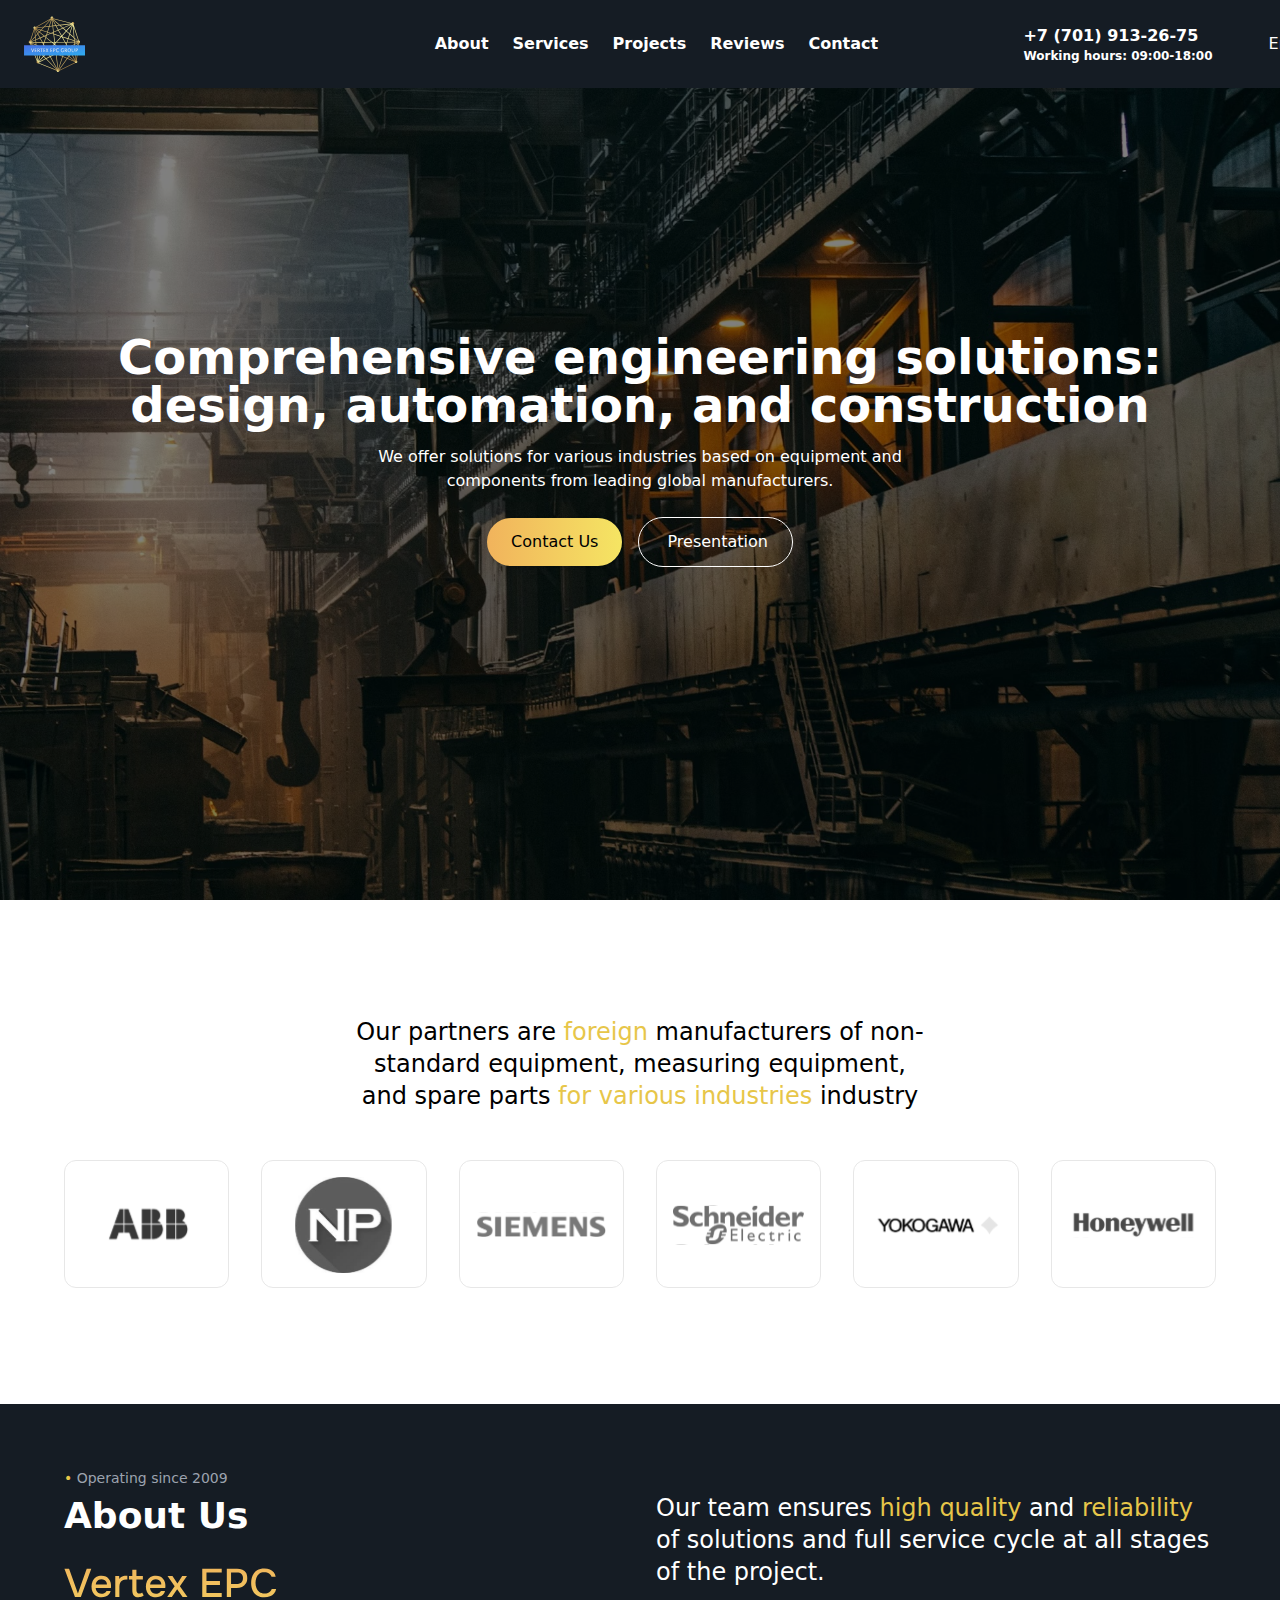
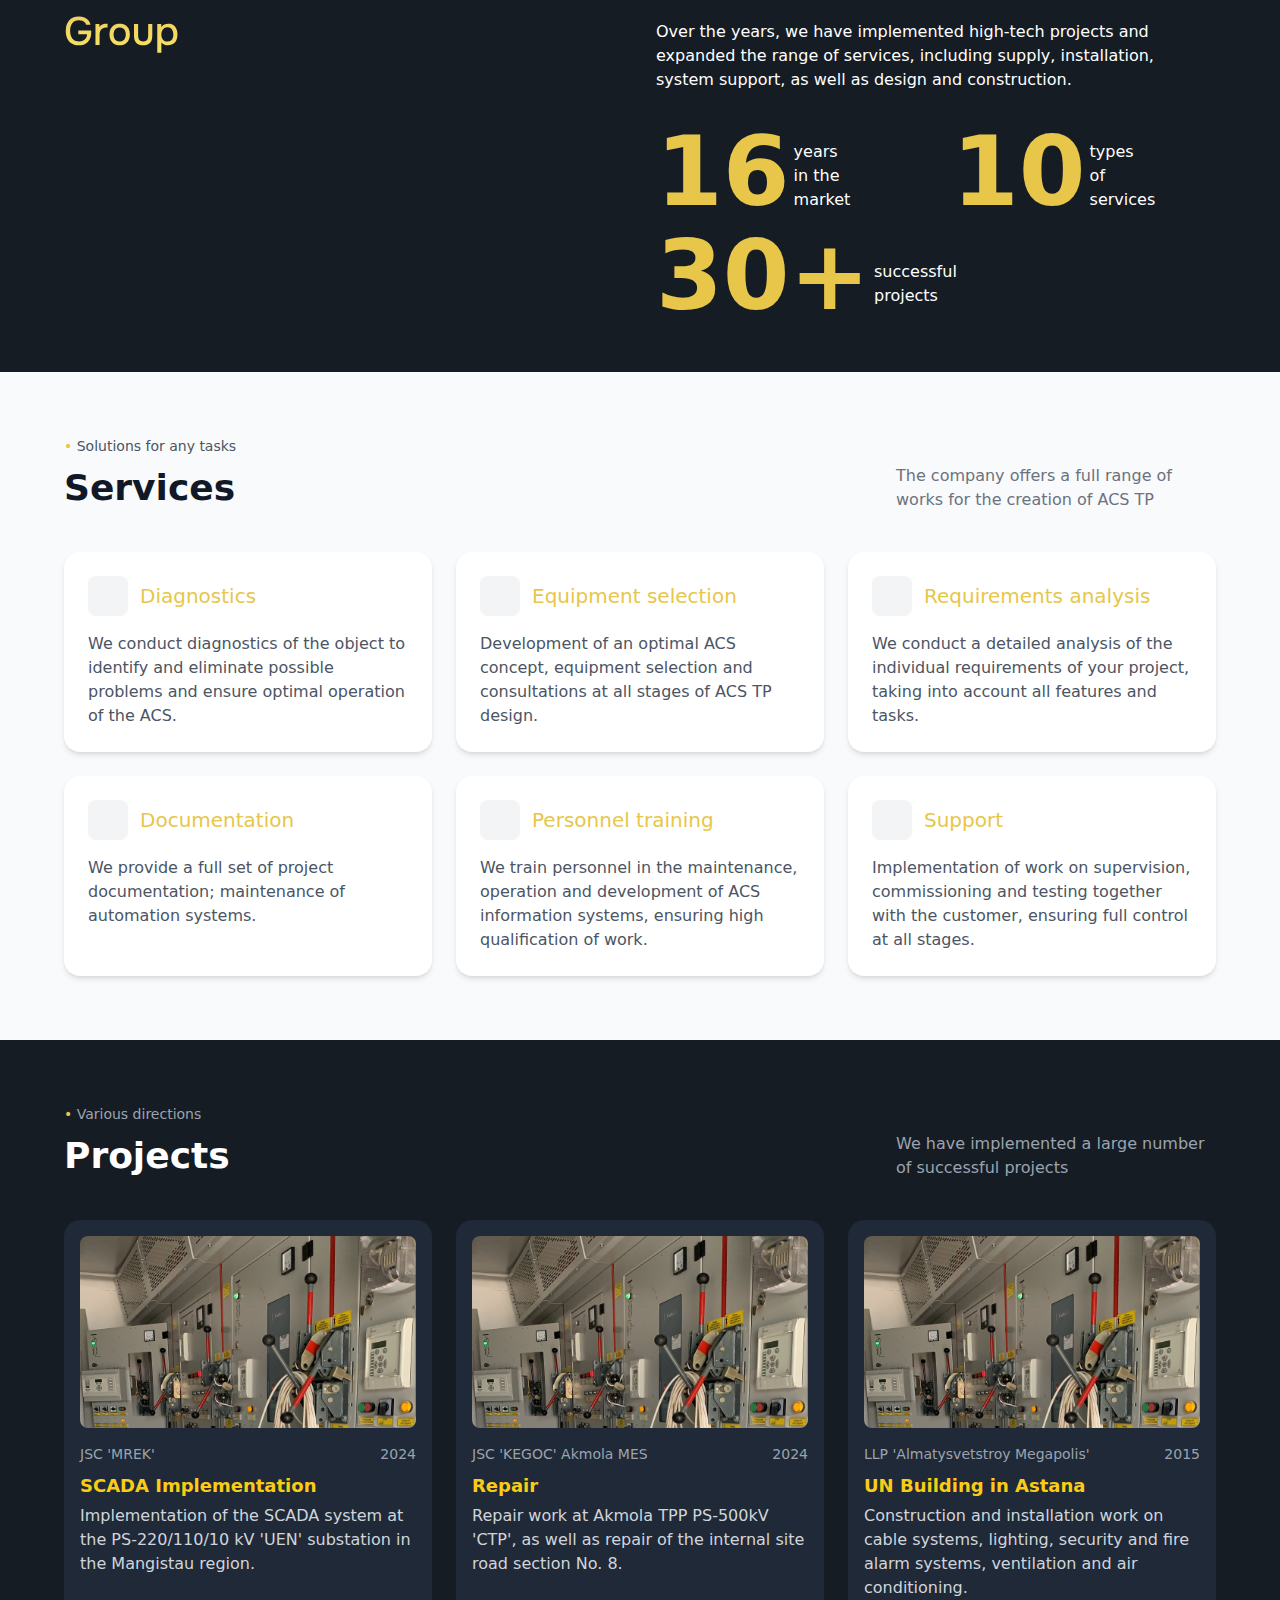
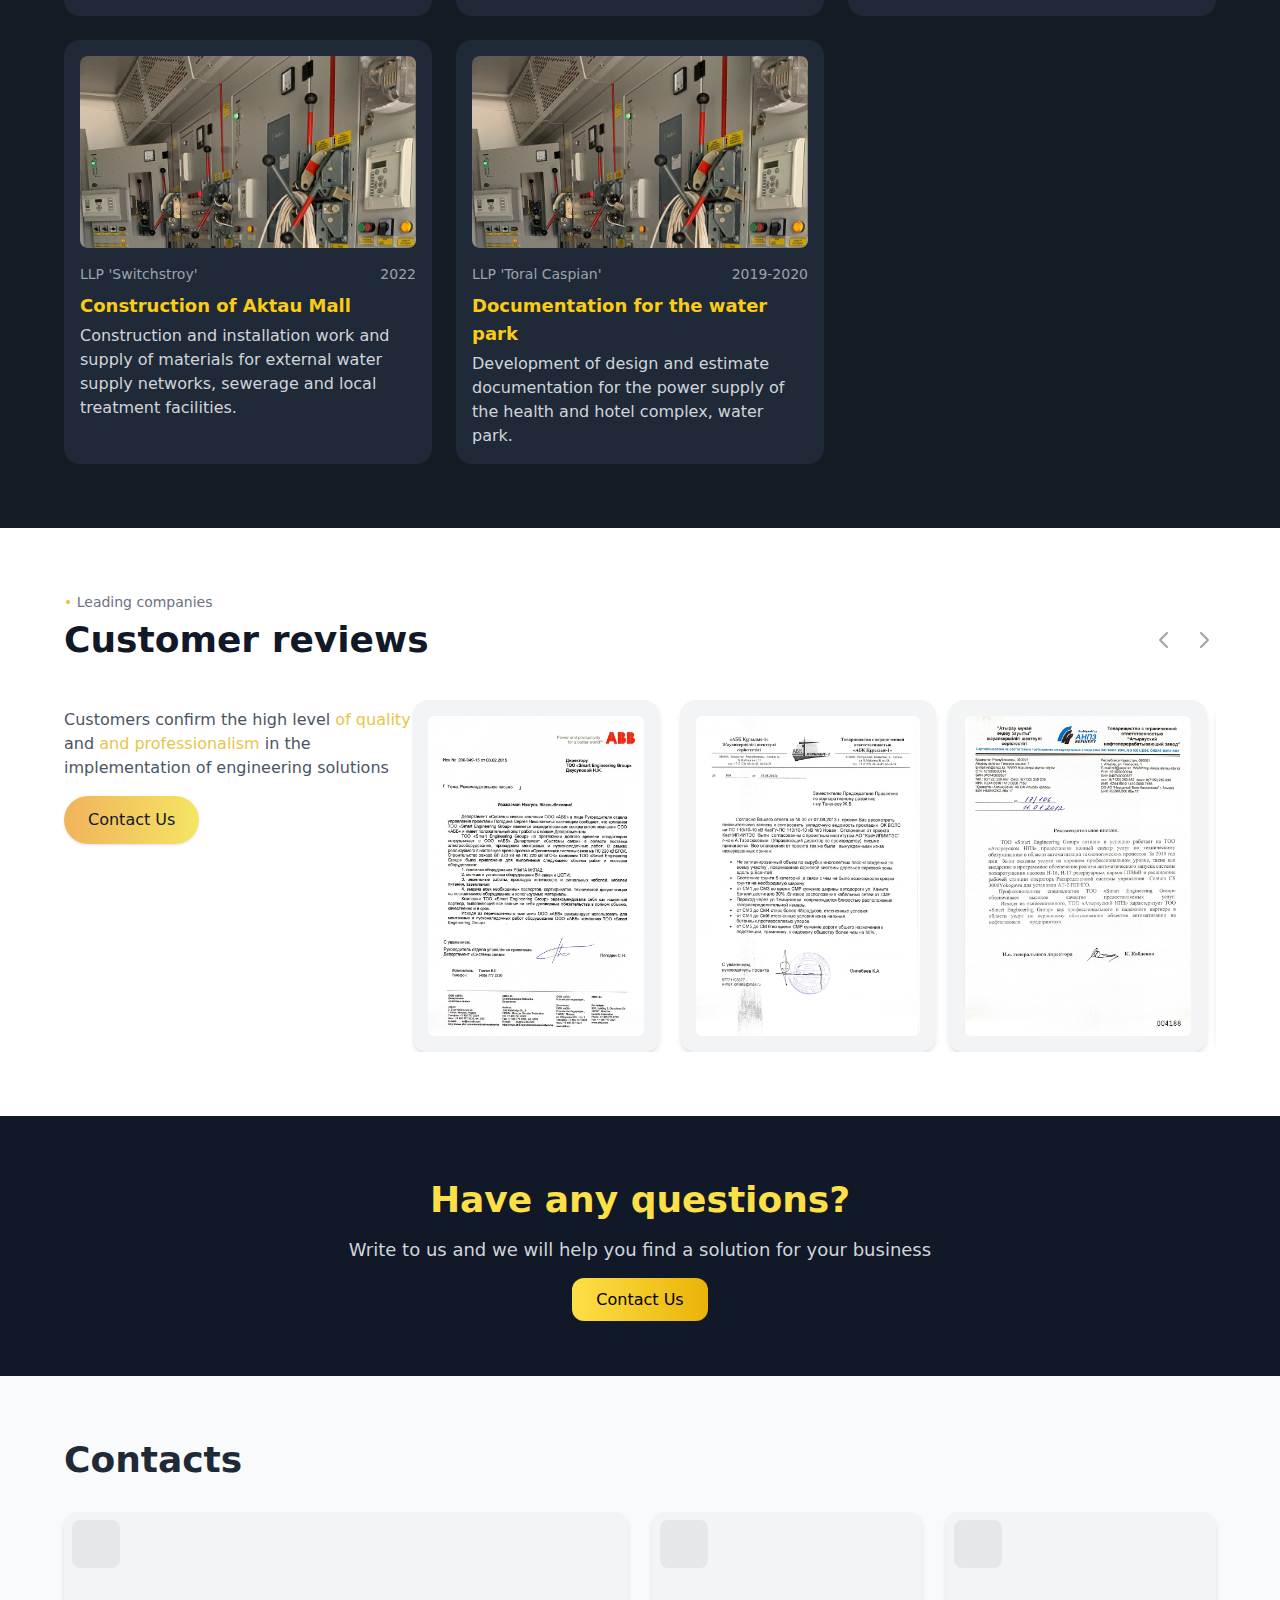
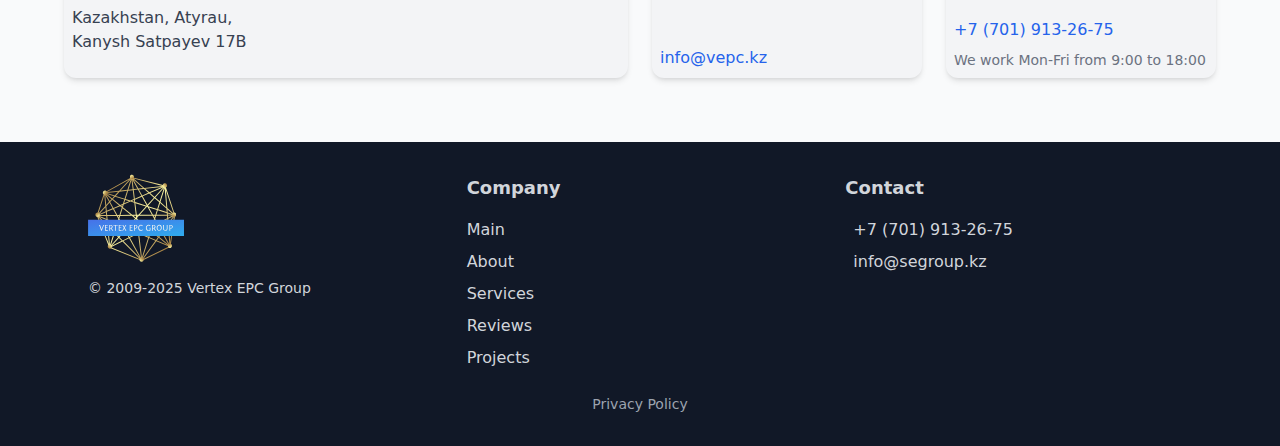
==== en/index.html @ 7e4fb9ca "add project" ====
<!DOCTYPE html><html  data-capo=""><head><meta charset="utf-8">
<meta name="viewport" content="width=device-width, initial-scale=1">
<link rel="stylesheet" href="/_nuxt/entry.BFEYKlj0.css" crossorigin>
<link rel="modulepreload" as="script" crossorigin href="/_nuxt/SS1tYTXp.js">
<link rel="prefetch" as="script" crossorigin href="/_nuxt/FoZOp-mv.js">
<link rel="prefetch" as="script" crossorigin href="/_nuxt/B8ZQSom6.js">
<link rel="prefetch" as="script" crossorigin href="/_nuxt/CbKDiTGy.js">
<link rel="prefetch" as="style" crossorigin href="/_nuxt/error-404.C3V-3Mc4.css">
<link rel="prefetch" as="script" crossorigin href="/_nuxt/mzRhn4Dw.js">
<link rel="prefetch" as="script" crossorigin href="/_nuxt/7gExswq-.js">
<link rel="prefetch" as="style" crossorigin href="/_nuxt/error-500.dGVH929u.css">
<link rel="prefetch" as="script" crossorigin href="/_nuxt/BDwLVqtD.js">
<script type="module" src="/_nuxt/SS1tYTXp.js" crossorigin></script></head><body><div id="__nuxt"></div><div id="teleports"></div><script type="application/json" data-nuxt-data="nuxt-app" data-ssr="false" id="__NUXT_DATA__">[{"prerenderedAt":1,"serverRendered":2},1739373980332,false]</script>
<script>window.__NUXT__={};window.__NUXT__.config={public:{i18n:{baseUrl:"",defaultLocale:"ru",defaultDirection:"ltr",strategy:"prefix_except_default",lazy:true,rootRedirect:"",routesNameSeparator:"___",defaultLocaleRouteNameSuffix:"default",skipSettingLocaleOnNavigate:false,differentDomains:false,trailingSlash:false,locales:[{code:"en",iso:"en-GB",files:["/Users/sigmadt/dev/work/projects/visit/github/archive/locales/en-GB.json"]},{code:"ru",iso:"ru-RU",files:["/Users/sigmadt/dev/work/projects/visit/github/archive/locales/ru-RU.json"]},{code:"kz",iso:"kz-KZ",files:["/Users/sigmadt/dev/work/projects/visit/github/archive/locales/kz-KZ.json"]}],detectBrowserLanguage:{alwaysRedirect:false,cookieCrossOrigin:false,cookieDomain:"",cookieKey:"i18n_redirected",cookieSecure:false,fallbackLocale:"",redirectOn:"root",useCookie:true},experimental:{localeDetector:"",switchLocalePathLinkSSR:false,autoImportTranslationFunctions:false,typedPages:true,typedOptionsAndMessages:false,generatedLocaleFilePathFormat:"absolute",alternateLinkCanonicalQueries:false},multiDomainLocales:false}},app:{baseURL:"/",buildId:"92db9a4b-14af-4677-a386-6d59f16217d7",buildAssetsDir:"/_nuxt/",cdnURL:""}}</script></body></html>
---- _nuxt/entry.BFEYKlj0.css ----
*,:after,:before{--tw-border-spacing-x:0;--tw-border-spacing-y:0;--tw-translate-x:0;--tw-translate-y:0;--tw-rotate:0;--tw-skew-x:0;--tw-skew-y:0;--tw-scale-x:1;--tw-scale-y:1;--tw-pan-x: ;--tw-pan-y: ;--tw-pinch-zoom: ;--tw-scroll-snap-strictness:proximity;--tw-gradient-from-position: ;--tw-gradient-via-position: ;--tw-gradient-to-position: ;--tw-ordinal: ;--tw-slashed-zero: ;--tw-numeric-figure: ;--tw-numeric-spacing: ;--tw-numeric-fraction: ;--tw-ring-inset: ;--tw-ring-offset-width:0px;--tw-ring-offset-color:#fff;--tw-ring-color:rgba(59,130,246,.5);--tw-ring-offset-shadow:0 0 #0000;--tw-ring-shadow:0 0 #0000;--tw-shadow:0 0 #0000;--tw-shadow-colored:0 0 #0000;--tw-blur: ;--tw-brightness: ;--tw-contrast: ;--tw-grayscale: ;--tw-hue-rotate: ;--tw-invert: ;--tw-saturate: ;--tw-sepia: ;--tw-drop-shadow: ;--tw-backdrop-blur: ;--tw-backdrop-brightness: ;--tw-backdrop-contrast: ;--tw-backdrop-grayscale: ;--tw-backdrop-hue-rotate: ;--tw-backdrop-invert: ;--tw-backdrop-opacity: ;--tw-backdrop-saturate: ;--tw-backdrop-sepia: ;--tw-contain-size: ;--tw-contain-layout: ;--tw-contain-paint: ;--tw-contain-style: }::backdrop{--tw-border-spacing-x:0;--tw-border-spacing-y:0;--tw-translate-x:0;--tw-translate-y:0;--tw-rotate:0;--tw-skew-x:0;--tw-skew-y:0;--tw-scale-x:1;--tw-scale-y:1;--tw-pan-x: ;--tw-pan-y: ;--tw-pinch-zoom: ;--tw-scroll-snap-strictness:proximity;--tw-gradient-from-position: ;--tw-gradient-via-position: ;--tw-gradient-to-position: ;--tw-ordinal: ;--tw-slashed-zero: ;--tw-numeric-figure: ;--tw-numeric-spacing: ;--tw-numeric-fraction: ;--tw-ring-inset: ;--tw-ring-offset-width:0px;--tw-ring-offset-color:#fff;--tw-ring-color:rgba(59,130,246,.5);--tw-ring-offset-shadow:0 0 #0000;--tw-ring-shadow:0 0 #0000;--tw-shadow:0 0 #0000;--tw-shadow-colored:0 0 #0000;--tw-blur: ;--tw-brightness: ;--tw-contrast: ;--tw-grayscale: ;--tw-hue-rotate: ;--tw-invert: ;--tw-saturate: ;--tw-sepia: ;--tw-drop-shadow: ;--tw-backdrop-blur: ;--tw-backdrop-brightness: ;--tw-backdrop-contrast: ;--tw-backdrop-grayscale: ;--tw-backdrop-hue-rotate: ;--tw-backdrop-invert: ;--tw-backdrop-opacity: ;--tw-backdrop-saturate: ;--tw-backdrop-sepia: ;--tw-contain-size: ;--tw-contain-layout: ;--tw-contain-paint: ;--tw-contain-style: }/*! tailwindcss v3.4.17 | MIT License | https://tailwindcss.com*/*,:after,:before{border:0 solid #e5e7eb;box-sizing:border-box}:after,:before{--tw-content:""}:host,html{line-height:1.5;-webkit-text-size-adjust:100%;font-family:ui-sans-serif,system-ui,sans-serif,Apple Color Emoji,Segoe UI Emoji,Segoe UI Symbol,Noto Color Emoji;font-feature-settings:normal;font-variation-settings:normal;-moz-tab-size:4;-o-tab-size:4;tab-size:4;-webkit-tap-highlight-color:transparent}body{line-height:inherit;margin:0}hr{border-top-width:1px;color:inherit;height:0}abbr:where([title]){-webkit-text-decoration:underline dotted;text-decoration:underline dotted}h1,h2,h3,h4,h5,h6{font-size:inherit;font-weight:inherit}a{color:inherit;text-decoration:inherit}b,strong{font-weight:bolder}code,kbd,pre,samp{font-family:ui-monospace,SFMono-Regular,Menlo,Monaco,Consolas,Liberation Mono,Courier New,monospace;font-feature-settings:normal;font-size:1em;font-variation-settings:normal}small{font-size:80%}sub,sup{font-size:75%;line-height:0;position:relative;vertical-align:baseline}sub{bottom:-.25em}sup{top:-.5em}table{border-collapse:collapse;border-color:inherit;text-indent:0}button,input,optgroup,select,textarea{color:inherit;font-family:inherit;font-feature-settings:inherit;font-size:100%;font-variation-settings:inherit;font-weight:inherit;letter-spacing:inherit;line-height:inherit;margin:0;padding:0}button,select{text-transform:none}button,input:where([type=button]),input:where([type=reset]),input:where([type=submit]){-webkit-appearance:button;background-color:transparent;background-image:none}:-moz-focusring{outline:auto}:-moz-ui-invalid{box-shadow:none}progress{vertical-align:baseline}::-webkit-inner-spin-button,::-webkit-outer-spin-button{height:auto}[type=search]{-webkit-appearance:textfield;outline-offset:-2px}::-webkit-search-decoration{-webkit-appearance:none}::-webkit-file-upload-button{-webkit-appearance:button;font:inherit}summary{display:list-item}blockquote,dd,dl,figure,h1,h2,h3,h4,h5,h6,hr,p,pre{margin:0}fieldset{margin:0}fieldset,legend{padding:0}menu,ol,ul{list-style:none;margin:0;padding:0}dialog{padding:0}textarea{resize:vertical}input::-moz-placeholder,textarea::-moz-placeholder{color:#9ca3af;opacity:1}input::placeholder,textarea::placeholder{color:#9ca3af;opacity:1}[role=button],button{cursor:pointer}:disabled{cursor:default}audio,canvas,embed,iframe,img,object,svg,video{display:block;vertical-align:middle}img,video{height:auto;max-width:100%}[hidden]:where(:not([hidden=until-found])){display:none}.fixed{position:fixed}.absolute{position:absolute}.relative{position:relative}.inset-0{top:0;right:0;bottom:0;left:0}.left-0{left:0}.right-0{right:0}.right-2{right:.5rem}.top-0{top:0}.top-2{top:.5rem}.z-10{z-index:10}.z-20{z-index:20}.z-50{z-index:50}.mx-auto{margin-left:auto;margin-right:auto}.mb-10{margin-bottom:2.5rem}.mb-2{margin-bottom:.5rem}.mb-4{margin-bottom:1rem}.mb-6{margin-bottom:1.5rem}.mb-8{margin-bottom:2rem}.ml-2{margin-left:.5rem}.mr-1{margin-right:.25rem}.mr-2{margin-right:.5rem}.mt-1{margin-top:.25rem}.mt-12{margin-top:3rem}.mt-2{margin-top:.5rem}.mt-4{margin-top:1rem}.mt-6{margin-top:1.5rem}.mt-8{margin-top:2rem}.block{display:block}.flex{display:flex}.grid{display:grid}.hidden{display:none}.h-10{height:2.5rem}.h-12{height:3rem}.h-14{height:3.5rem}.h-24{height:6rem}.h-32{height:8rem}.h-48{height:12rem}.h-6{height:1.5rem}.h-8{height:2rem}.h-80{height:20rem}.h-\[90\%\]{height:90%}.h-auto{height:auto}.h-full{height:100%}.h-screen{height:100vh}.w-1\/3{width:33.333333%}.w-10{width:2.5rem}.w-12{width:3rem}.w-24{width:6rem}.w-48{width:12rem}.w-6{width:1.5rem}.w-8{width:2rem}.w-auto{width:auto}.w-fit{width:-moz-fit-content;width:fit-content}.w-full{width:100%}.w-screen{width:100vw}.max-w-12{max-width:3rem}.max-w-3xl{max-width:48rem}.max-w-6xl{max-width:72rem}.max-w-xl{max-width:36rem}.max-w-xs{max-width:20rem}.flex-shrink-0{flex-shrink:0}.cursor-pointer{cursor:pointer}.grid-cols-1{grid-template-columns:repeat(1,minmax(0,1fr))}.grid-cols-2{grid-template-columns:repeat(2,minmax(0,1fr))}.flex-col{flex-direction:column}.items-start{align-items:flex-start}.items-center{align-items:center}.justify-end{justify-content:flex-end}.justify-center{justify-content:center}.justify-between{justify-content:space-between}.gap-6{gap:1.5rem}.gap-8{gap:2rem}.space-x-1>:not([hidden])~:not([hidden]){--tw-space-x-reverse:0;margin-left:calc(.25rem*(1 - var(--tw-space-x-reverse)));margin-right:calc(.25rem*var(--tw-space-x-reverse))}.space-x-3>:not([hidden])~:not([hidden]){--tw-space-x-reverse:0;margin-left:calc(.75rem*(1 - var(--tw-space-x-reverse)));margin-right:calc(.75rem*var(--tw-space-x-reverse))}.space-x-4>:not([hidden])~:not([hidden]){--tw-space-x-reverse:0;margin-left:calc(1rem*(1 - var(--tw-space-x-reverse)));margin-right:calc(1rem*var(--tw-space-x-reverse))}.space-x-6>:not([hidden])~:not([hidden]){--tw-space-x-reverse:0;margin-left:calc(1.5rem*(1 - var(--tw-space-x-reverse)));margin-right:calc(1.5rem*var(--tw-space-x-reverse))}.space-y-12>:not([hidden])~:not([hidden]){--tw-space-y-reverse:0;margin-bottom:calc(3rem*var(--tw-space-y-reverse));margin-top:calc(3rem*(1 - var(--tw-space-y-reverse)))}.space-y-2>:not([hidden])~:not([hidden]){--tw-space-y-reverse:0;margin-bottom:calc(.5rem*var(--tw-space-y-reverse));margin-top:calc(.5rem*(1 - var(--tw-space-y-reverse)))}.space-y-3>:not([hidden])~:not([hidden]){--tw-space-y-reverse:0;margin-bottom:calc(.75rem*var(--tw-space-y-reverse));margin-top:calc(.75rem*(1 - var(--tw-space-y-reverse)))}.space-y-4>:not([hidden])~:not([hidden]){--tw-space-y-reverse:0;margin-bottom:calc(1rem*var(--tw-space-y-reverse));margin-top:calc(1rem*(1 - var(--tw-space-y-reverse)))}.self-start{align-self:flex-start}.self-end{align-self:flex-end}.overflow-hidden{overflow:hidden}.rounded-2xl{border-radius:1rem}.rounded-full{border-radius:9999px}.rounded-lg{border-radius:.5rem}.rounded-md{border-radius:.375rem}.rounded-xl{border-radius:.75rem}.border{border-width:1px}.border-gray-200{--tw-border-opacity:1;border-color:rgb(229 231 235/var(--tw-border-opacity,1))}.border-white{--tw-border-opacity:1;border-color:rgb(255 255 255/var(--tw-border-opacity,1))}.bg-black{--tw-bg-opacity:1;background-color:rgb(0 0 0/var(--tw-bg-opacity,1))}.bg-black\/50{background-color:#00000080}.bg-dark-500{--tw-bg-opacity:1;background-color:rgb(21 28 36/var(--tw-bg-opacity,1))}.bg-gray-100{--tw-bg-opacity:1;background-color:rgb(243 244 246/var(--tw-bg-opacity,1))}.bg-gray-200{--tw-bg-opacity:1;background-color:rgb(229 231 235/var(--tw-bg-opacity,1))}.bg-gray-50{--tw-bg-opacity:1;background-color:rgb(249 250 251/var(--tw-bg-opacity,1))}.bg-gray-800{--tw-bg-opacity:1;background-color:rgb(31 41 55/var(--tw-bg-opacity,1))}.bg-gray-900{--tw-bg-opacity:1;background-color:rgb(17 24 39/var(--tw-bg-opacity,1))}.bg-white{--tw-bg-opacity:1;background-color:rgb(255 255 255/var(--tw-bg-opacity,1))}.bg-opacity-50{--tw-bg-opacity:.5}.bg-gold-button{background-image:linear-gradient(90deg,#f1b35c,#f5e563)}.bg-gradient-to-r{background-image:linear-gradient(to right,var(--tw-gradient-stops))}.from-yellow-300{--tw-gradient-from:#fde047 var(--tw-gradient-from-position);--tw-gradient-to:rgba(253,224,71,0) var(--tw-gradient-to-position);--tw-gradient-stops:var(--tw-gradient-from),var(--tw-gradient-to)}.to-yellow-500{--tw-gradient-to:#eab308 var(--tw-gradient-to-position)}.object-contain{-o-object-fit:contain;object-fit:contain}.object-cover{-o-object-fit:cover;object-fit:cover}.p-2{padding:.5rem}.p-4{padding:1rem}.p-6{padding:1.5rem}.px-4{padding-left:1rem;padding-right:1rem}.px-6{padding-left:1.5rem;padding-right:1.5rem}.py-16{padding-bottom:4rem;padding-top:4rem}.py-2{padding-bottom:.5rem;padding-top:.5rem}.py-3{padding-bottom:.75rem;padding-top:.75rem}.py-4{padding-bottom:1rem;padding-top:1rem}.py-8{padding-bottom:2rem;padding-top:2rem}.text-left{text-align:left}.text-center{text-align:center}.text-2xl{font-size:1.5rem;line-height:2rem}.text-4xl{font-size:2.25rem;line-height:2.5rem}.text-\[96px\]{font-size:96px}.text-base{font-size:1rem;line-height:1.5rem}.text-lg{font-size:1.125rem;line-height:1.75rem}.text-sm{font-size:.875rem;line-height:1.25rem}.text-xl{font-size:1.25rem;line-height:1.75rem}.text-xs{font-size:.75rem;line-height:1rem}.font-bold{font-weight:700}.font-light{font-weight:300}.font-normal{font-weight:400}.font-semibold{font-weight:600}.font-thin{font-weight:100}.leading-\[64px\]{line-height:64px}.leading-tight{line-height:1.25}.text-black{--tw-text-opacity:1;color:rgb(0 0 0/var(--tw-text-opacity,1))}.text-blue-600{--tw-text-opacity:1;color:rgb(37 99 235/var(--tw-text-opacity,1))}.text-gold{--tw-text-opacity:1;color:rgb(231 198 73/var(--tw-text-opacity,1))}.text-gray-300{--tw-text-opacity:1;color:rgb(209 213 219/var(--tw-text-opacity,1))}.text-gray-400{--tw-text-opacity:1;color:rgb(156 163 175/var(--tw-text-opacity,1))}.text-gray-500{--tw-text-opacity:1;color:rgb(107 114 128/var(--tw-text-opacity,1))}.text-gray-600{--tw-text-opacity:1;color:rgb(75 85 99/var(--tw-text-opacity,1))}.text-gray-700{--tw-text-opacity:1;color:rgb(55 65 81/var(--tw-text-opacity,1))}.text-gray-800{--tw-text-opacity:1;color:rgb(31 41 55/var(--tw-text-opacity,1))}.text-gray-900{--tw-text-opacity:1;color:rgb(17 24 39/var(--tw-text-opacity,1))}.text-white{--tw-text-opacity:1;color:rgb(255 255 255/var(--tw-text-opacity,1))}.text-yellow-300{--tw-text-opacity:1;color:rgb(253 224 71/var(--tw-text-opacity,1))}.text-yellow-400{--tw-text-opacity:1;color:rgb(250 204 21/var(--tw-text-opacity,1))}.opacity-0{opacity:0}.shadow{--tw-shadow:0 1px 3px 0 rgba(0,0,0,.1),0 1px 2px -1px rgba(0,0,0,.1);--tw-shadow-colored:0 1px 3px 0 var(--tw-shadow-color),0 1px 2px -1px var(--tw-shadow-color)}.shadow,.shadow-lg{box-shadow:var(--tw-ring-offset-shadow,0 0 #0000),var(--tw-ring-shadow,0 0 #0000),var(--tw-shadow)}.shadow-lg{--tw-shadow:0 10px 15px -3px rgba(0,0,0,.1),0 4px 6px -4px rgba(0,0,0,.1);--tw-shadow-colored:0 10px 15px -3px var(--tw-shadow-color),0 4px 6px -4px var(--tw-shadow-color)}.shadow-md{--tw-shadow:0 4px 6px -1px rgba(0,0,0,.1),0 2px 4px -2px rgba(0,0,0,.1);--tw-shadow-colored:0 4px 6px -1px var(--tw-shadow-color),0 2px 4px -2px var(--tw-shadow-color)}.shadow-md,.shadow-sm{box-shadow:var(--tw-ring-offset-shadow,0 0 #0000),var(--tw-ring-shadow,0 0 #0000),var(--tw-shadow)}.shadow-sm{--tw-shadow:0 1px 2px 0 rgba(0,0,0,.05);--tw-shadow-colored:0 1px 2px 0 var(--tw-shadow-color)}.grayscale{--tw-grayscale:grayscale(100%);filter:var(--tw-blur) var(--tw-brightness) var(--tw-contrast) var(--tw-grayscale) var(--tw-hue-rotate) var(--tw-invert) var(--tw-saturate) var(--tw-sepia) var(--tw-drop-shadow)}.transition{transition-duration:.15s;transition-property:color,background-color,border-color,text-decoration-color,fill,stroke,opacity,box-shadow,transform,filter,-webkit-backdrop-filter;transition-property:color,background-color,border-color,text-decoration-color,fill,stroke,opacity,box-shadow,transform,filter,backdrop-filter;transition-property:color,background-color,border-color,text-decoration-color,fill,stroke,opacity,box-shadow,transform,filter,backdrop-filter,-webkit-backdrop-filter;transition-timing-function:cubic-bezier(.4,0,.2,1)}.transition-opacity{transition-duration:.15s;transition-property:opacity;transition-timing-function:cubic-bezier(.4,0,.2,1)}.transition-shadow{transition-duration:.15s;transition-property:box-shadow;transition-timing-function:cubic-bezier(.4,0,.2,1)}.duration-200{transition-duration:.2s}.hover\:bg-gray-200:hover{--tw-bg-opacity:1;background-color:rgb(229 231 235/var(--tw-bg-opacity,1))}.hover\:bg-white\/10:hover{background-color:#ffffff1a}.hover\:text-black:hover{--tw-text-opacity:1;color:rgb(0 0 0/var(--tw-text-opacity,1))}.hover\:text-gray-600:hover{--tw-text-opacity:1;color:rgb(75 85 99/var(--tw-text-opacity,1))}.hover\:text-yellow-400:hover{--tw-text-opacity:1;color:rgb(250 204 21/var(--tw-text-opacity,1))}.hover\:underline:hover{text-decoration-line:underline}.hover\:opacity-100:hover{opacity:1}.hover\:opacity-90:hover{opacity:.9}.hover\:shadow-lg:hover{--tw-shadow:0 10px 15px -3px rgba(0,0,0,.1),0 4px 6px -4px rgba(0,0,0,.1);--tw-shadow-colored:0 10px 15px -3px var(--tw-shadow-color),0 4px 6px -4px var(--tw-shadow-color)}.hover\:shadow-lg:hover,.hover\:shadow-white-lg:hover{box-shadow:var(--tw-ring-offset-shadow,0 0 #0000),var(--tw-ring-shadow,0 0 #0000),var(--tw-shadow)}.hover\:shadow-white-lg:hover{--tw-shadow:0 10px 15px -3px hsla(0,0%,100%,.1),0 4px 6px -2px hsla(0,0%,100%,.05);--tw-shadow-colored:0 10px 15px -3px var(--tw-shadow-color),0 4px 6px -2px var(--tw-shadow-color)}.hover\:grayscale-0:hover{--tw-grayscale:grayscale(0);filter:var(--tw-blur) var(--tw-brightness) var(--tw-contrast) var(--tw-grayscale) var(--tw-hue-rotate) var(--tw-invert) var(--tw-saturate) var(--tw-sepia) var(--tw-drop-shadow)}.focus\:ring-4:focus{--tw-ring-offset-shadow:var(--tw-ring-inset) 0 0 0 var(--tw-ring-offset-width) var(--tw-ring-offset-color);--tw-ring-shadow:var(--tw-ring-inset) 0 0 0 calc(4px + var(--tw-ring-offset-width)) var(--tw-ring-color);box-shadow:var(--tw-ring-offset-shadow),var(--tw-ring-shadow),var(--tw-shadow,0 0 #0000)}.focus\:ring-yellow-500:focus{--tw-ring-opacity:1;--tw-ring-color:rgb(234 179 8/var(--tw-ring-opacity,1))}.focus\:ring-offset-2:focus{--tw-ring-offset-width:2px}@media (min-width:640px){.sm\:mt-0{margin-top:0}.sm\:grid-cols-2{grid-template-columns:repeat(2,minmax(0,1fr))}.sm\:flex-row{flex-direction:row}.sm\:items-center{align-items:center}.sm\:justify-between{justify-content:space-between}.sm\:space-x-4>:not([hidden])~:not([hidden]){--tw-space-x-reverse:0;margin-left:calc(1rem*(1 - var(--tw-space-x-reverse)));margin-right:calc(1rem*var(--tw-space-x-reverse))}.sm\:space-y-0>:not([hidden])~:not([hidden]){--tw-space-y-reverse:0;margin-bottom:calc(0px*var(--tw-space-y-reverse));margin-top:calc(0px*(1 - var(--tw-space-y-reverse)))}}@media (min-width:768px){.md\:col-span-2{grid-column:span 2/span 2}.md\:flex{display:flex}.md\:min-h-\[504px\]{min-height:504px}.md\:flex-1{flex:1 1 0%}.md\:grid-cols-2{grid-template-columns:repeat(2,minmax(0,1fr))}.md\:grid-cols-3{grid-template-columns:repeat(3,minmax(0,1fr))}.md\:grid-cols-4{grid-template-columns:repeat(4,minmax(0,1fr))}.md\:flex-col{flex-direction:column}.md\:justify-center{justify-content:center}.md\:px-12{padding-left:3rem;padding-right:3rem}.md\:text-2xl{font-size:1.5rem;line-height:2rem}.md\:text-5xl{font-size:3rem;line-height:1}.md\:transition{transition-duration:.15s;transition-property:color,background-color,border-color,text-decoration-color,fill,stroke,opacity,box-shadow,transform,filter,-webkit-backdrop-filter;transition-property:color,background-color,border-color,text-decoration-color,fill,stroke,opacity,box-shadow,transform,filter,backdrop-filter;transition-property:color,background-color,border-color,text-decoration-color,fill,stroke,opacity,box-shadow,transform,filter,backdrop-filter,-webkit-backdrop-filter;transition-timing-function:cubic-bezier(.4,0,.2,1)}.md\:duration-300{transition-duration:.3s}.md\:ease-in-out{transition-timing-function:cubic-bezier(.4,0,.2,1)}.md\:hover\:bg-dark-500:hover{--tw-bg-opacity:1;background-color:rgb(21 28 36/var(--tw-bg-opacity,1))}}@media (min-width:1024px){.lg\:block{display:block}.lg\:flex{display:flex}.lg\:grid-cols-3{grid-template-columns:repeat(3,minmax(0,1fr))}.lg\:grid-cols-6{grid-template-columns:repeat(6,minmax(0,1fr))}}
---- _nuxt/error-404.C3V-3Mc4.css ----
.spotlight[data-v-c2c324f7]{background:linear-gradient(45deg,#00dc82,#36e4da 50%,#0047e1);bottom:-30vh;filter:blur(20vh);height:40vh}.gradient-border[data-v-c2c324f7]{-webkit-backdrop-filter:blur(10px);backdrop-filter:blur(10px);border-radius:.5rem;position:relative}@media (prefers-color-scheme:light){.gradient-border[data-v-c2c324f7]{background-color:#ffffff4d}.gradient-border[data-v-c2c324f7]:before{background:linear-gradient(90deg,#e2e2e2,#e2e2e2 25%,#00dc82,#36e4da 75%,#0047e1)}}@media (prefers-color-scheme:dark){.gradient-border[data-v-c2c324f7]{background-color:#1414144d}.gradient-border[data-v-c2c324f7]:before{background:linear-gradient(90deg,#303030,#303030 25%,#00dc82,#36e4da 75%,#0047e1)}}.gradient-border[data-v-c2c324f7]:before{background-size:400% auto;border-radius:.5rem;bottom:0;content:"";left:0;-webkit-mask:linear-gradient(#fff 0 0) content-box,linear-gradient(#fff 0 0);mask:linear-gradient(#fff 0 0) content-box,linear-gradient(#fff 0 0);-webkit-mask-composite:xor;mask-composite:exclude;opacity:.5;padding:2px;position:absolute;right:0;top:0;transition:background-position .3s ease-in-out,opacity .2s ease-in-out;width:100%}.gradient-border[data-v-c2c324f7]:hover:before{background-position:-50% 0;opacity:1}.fixed[data-v-c2c324f7]{position:fixed}.left-0[data-v-c2c324f7]{left:0}.right-0[data-v-c2c324f7]{right:0}.z-10[data-v-c2c324f7]{z-index:10}.z-20[data-v-c2c324f7]{z-index:20}.grid[data-v-c2c324f7]{display:grid}.mb-16[data-v-c2c324f7]{margin-bottom:4rem}.mb-8[data-v-c2c324f7]{margin-bottom:2rem}.max-w-520px[data-v-c2c324f7]{max-width:520px}.min-h-screen[data-v-c2c324f7]{min-height:100vh}.w-full[data-v-c2c324f7]{width:100%}.flex[data-v-c2c324f7]{display:flex}.cursor-pointer[data-v-c2c324f7]{cursor:pointer}.place-content-center[data-v-c2c324f7]{place-content:center}.items-center[data-v-c2c324f7]{align-items:center}.justify-center[data-v-c2c324f7]{justify-content:center}.overflow-hidden[data-v-c2c324f7]{overflow:hidden}.bg-white[data-v-c2c324f7]{--un-bg-opacity:1;background-color:rgb(255 255 255/var(--un-bg-opacity))}.px-4[data-v-c2c324f7]{padding-left:1rem;padding-right:1rem}.px-8[data-v-c2c324f7]{padding-left:2rem;padding-right:2rem}.py-2[data-v-c2c324f7]{padding-bottom:.5rem;padding-top:.5rem}.text-center[data-v-c2c324f7]{text-align:center}.text-8xl[data-v-c2c324f7]{font-size:6rem;line-height:1}.text-xl[data-v-c2c324f7]{font-size:1.25rem;line-height:1.75rem}.text-black[data-v-c2c324f7]{--un-text-opacity:1;color:rgb(0 0 0/var(--un-text-opacity))}.font-light[data-v-c2c324f7]{font-weight:300}.font-medium[data-v-c2c324f7]{font-weight:500}.leading-tight[data-v-c2c324f7]{line-height:1.25}.font-sans[data-v-c2c324f7]{font-family:ui-sans-serif,system-ui,-apple-system,BlinkMacSystemFont,Segoe UI,Roboto,Helvetica Neue,Arial,Noto Sans,sans-serif,Apple Color Emoji,Segoe UI Emoji,Segoe UI Symbol,Noto Color Emoji}.antialiased[data-v-c2c324f7]{-webkit-font-smoothing:antialiased;-moz-osx-font-smoothing:grayscale}@media (prefers-color-scheme:dark){.dark\:bg-black[data-v-c2c324f7]{--un-bg-opacity:1;background-color:rgb(0 0 0/var(--un-bg-opacity))}.dark\:text-white[data-v-c2c324f7]{--un-text-opacity:1;color:rgb(255 255 255/var(--un-text-opacity))}}@media (min-width:640px){.sm\:px-0[data-v-c2c324f7]{padding-left:0;padding-right:0}.sm\:px-6[data-v-c2c324f7]{padding-left:1.5rem;padding-right:1.5rem}.sm\:py-3[data-v-c2c324f7]{padding-bottom:.75rem;padding-top:.75rem}.sm\:text-4xl[data-v-c2c324f7]{font-size:2.25rem;line-height:2.5rem}.sm\:text-xl[data-v-c2c324f7]{font-size:1.25rem;line-height:1.75rem}}
---- _nuxt/error-500.dGVH929u.css ----
.spotlight[data-v-3726f659]{background:linear-gradient(45deg,#00dc82,#36e4da 50%,#0047e1);filter:blur(20vh)}.fixed[data-v-3726f659]{position:fixed}.-bottom-1\/2[data-v-3726f659]{bottom:-50%}.left-0[data-v-3726f659]{left:0}.right-0[data-v-3726f659]{right:0}.grid[data-v-3726f659]{display:grid}.mb-16[data-v-3726f659]{margin-bottom:4rem}.mb-8[data-v-3726f659]{margin-bottom:2rem}.h-1\/2[data-v-3726f659]{height:50%}.max-w-520px[data-v-3726f659]{max-width:520px}.min-h-screen[data-v-3726f659]{min-height:100vh}.place-content-center[data-v-3726f659]{place-content:center}.overflow-hidden[data-v-3726f659]{overflow:hidden}.bg-white[data-v-3726f659]{--un-bg-opacity:1;background-color:rgb(255 255 255/var(--un-bg-opacity))}.px-8[data-v-3726f659]{padding-left:2rem;padding-right:2rem}.text-center[data-v-3726f659]{text-align:center}.text-8xl[data-v-3726f659]{font-size:6rem;line-height:1}.text-xl[data-v-3726f659]{font-size:1.25rem;line-height:1.75rem}.text-black[data-v-3726f659]{--un-text-opacity:1;color:rgb(0 0 0/var(--un-text-opacity))}.font-light[data-v-3726f659]{font-weight:300}.font-medium[data-v-3726f659]{font-weight:500}.leading-tight[data-v-3726f659]{line-height:1.25}.font-sans[data-v-3726f659]{font-family:ui-sans-serif,system-ui,-apple-system,BlinkMacSystemFont,Segoe UI,Roboto,Helvetica Neue,Arial,Noto Sans,sans-serif,Apple Color Emoji,Segoe UI Emoji,Segoe UI Symbol,Noto Color Emoji}.antialiased[data-v-3726f659]{-webkit-font-smoothing:antialiased;-moz-osx-font-smoothing:grayscale}@media (prefers-color-scheme:dark){.dark\:bg-black[data-v-3726f659]{--un-bg-opacity:1;background-color:rgb(0 0 0/var(--un-bg-opacity))}.dark\:text-white[data-v-3726f659]{--un-text-opacity:1;color:rgb(255 255 255/var(--un-text-opacity))}}@media (min-width:640px){.sm\:px-0[data-v-3726f659]{padding-left:0;padding-right:0}.sm\:text-4xl[data-v-3726f659]{font-size:2.25rem;line-height:2.5rem}}
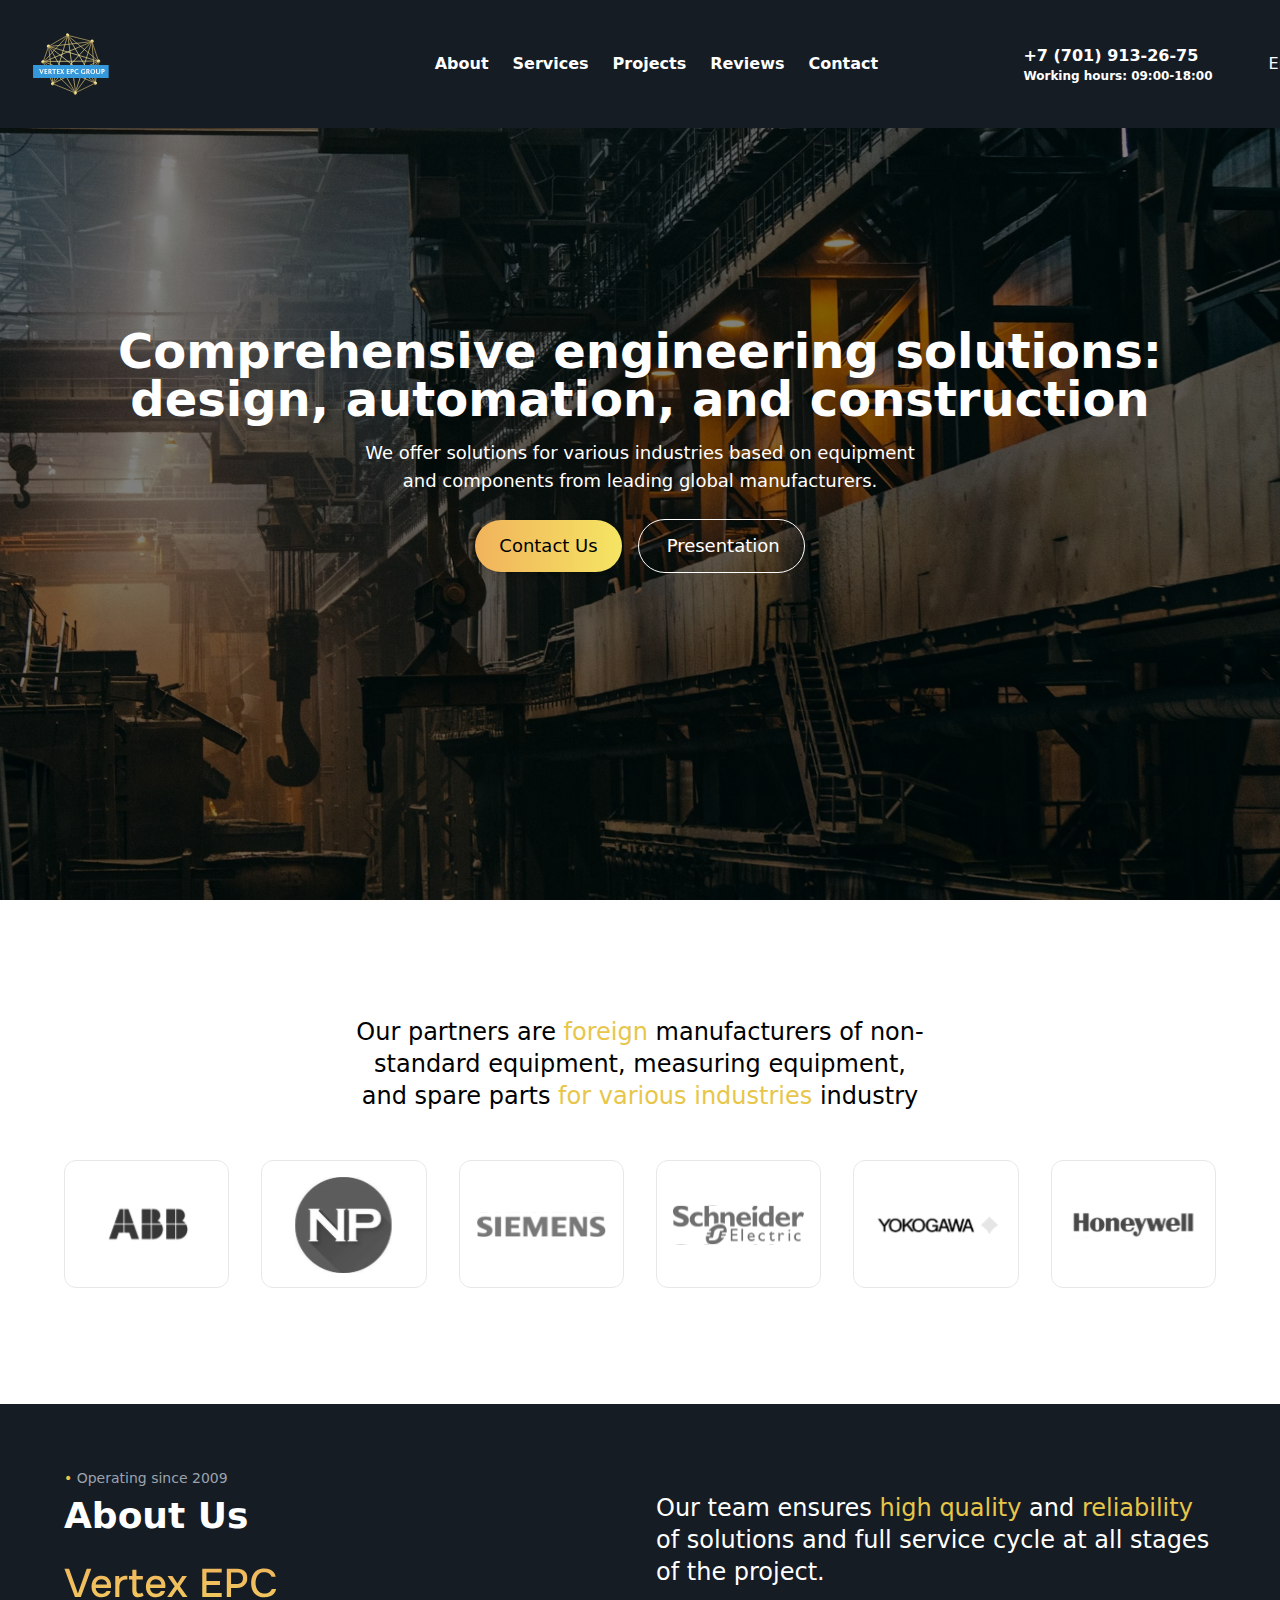
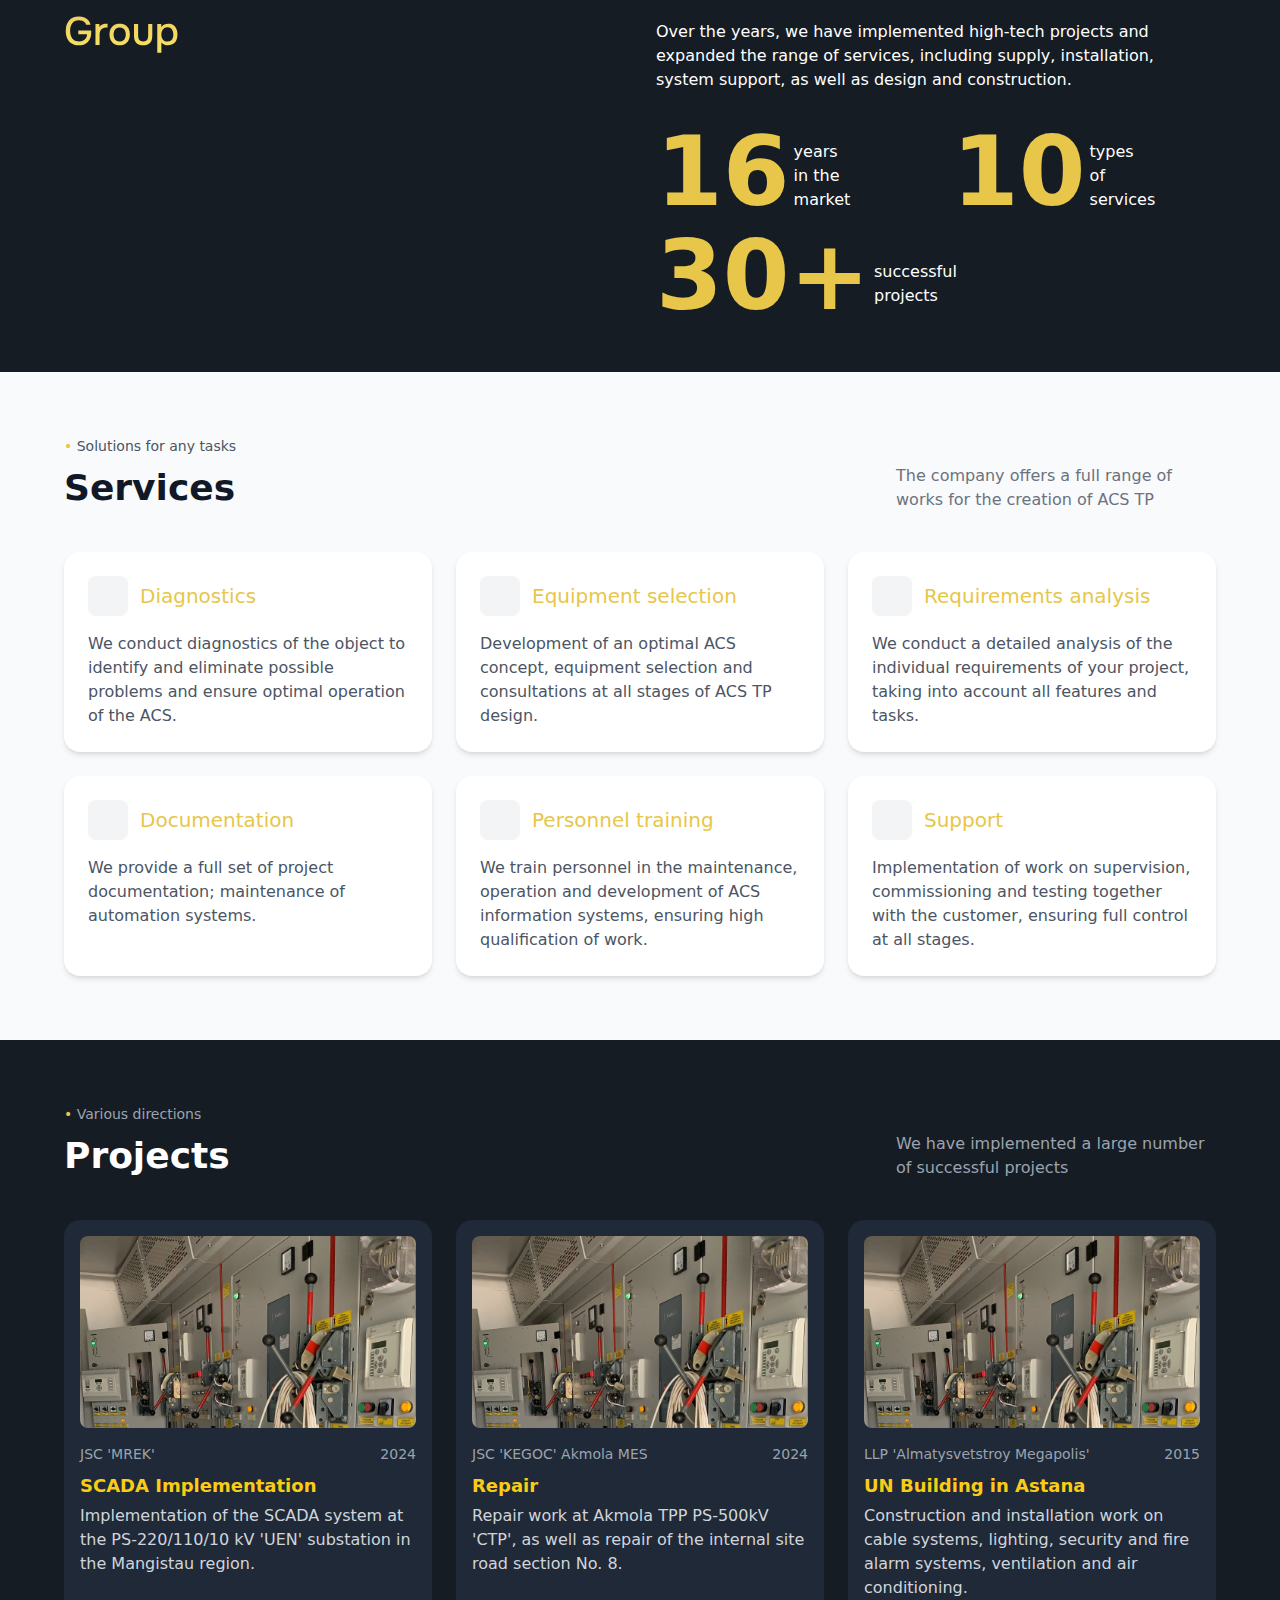
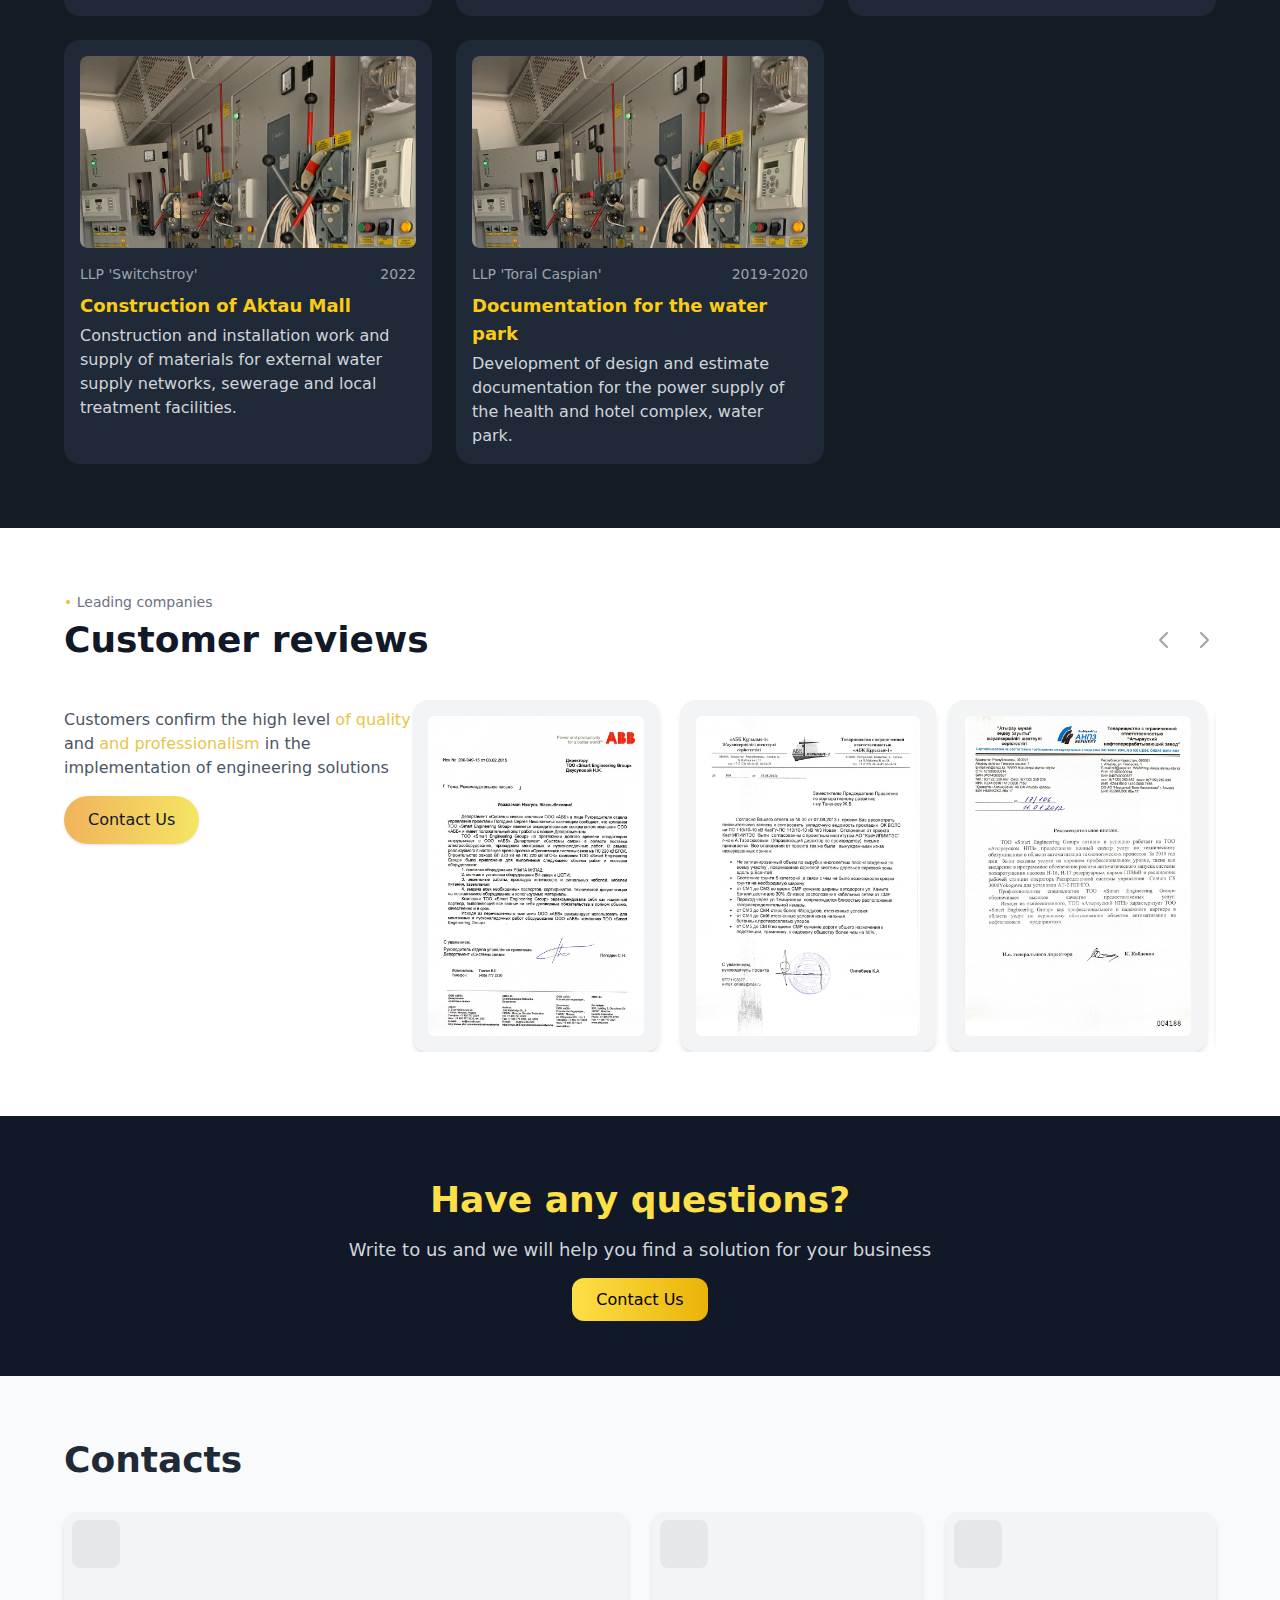
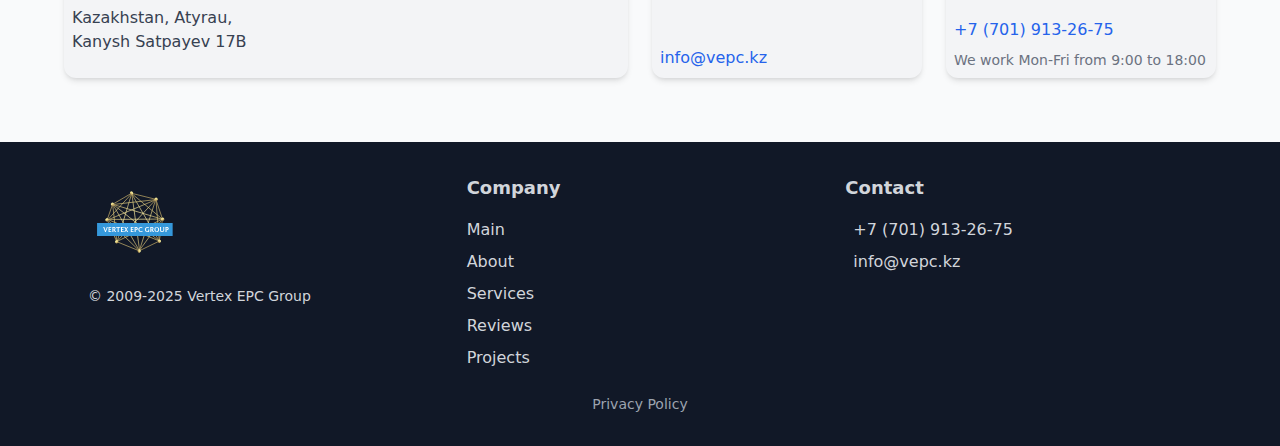
==== commit 888021af: "fix fonts and logos" ====
--- a/en/index.html
+++ b/en/index.html
@@ -1,14 +1,14 @@
 <!DOCTYPE html><html  data-capo=""><head><meta charset="utf-8">
 <meta name="viewport" content="width=device-width, initial-scale=1">
-<link rel="stylesheet" href="/_nuxt/entry.BFEYKlj0.css" crossorigin>
-<link rel="modulepreload" as="script" crossorigin href="/_nuxt/SS1tYTXp.js">
+<link rel="stylesheet" href="/_nuxt/entry.DVfaOrRS.css" crossorigin>
+<link rel="modulepreload" as="script" crossorigin href="/_nuxt/CI7jXo0U.js">
 <link rel="prefetch" as="script" crossorigin href="/_nuxt/FoZOp-mv.js">
 <link rel="prefetch" as="script" crossorigin href="/_nuxt/B8ZQSom6.js">
 <link rel="prefetch" as="script" crossorigin href="/_nuxt/CbKDiTGy.js">
 <link rel="prefetch" as="style" crossorigin href="/_nuxt/error-404.C3V-3Mc4.css">
-<link rel="prefetch" as="script" crossorigin href="/_nuxt/mzRhn4Dw.js">
-<link rel="prefetch" as="script" crossorigin href="/_nuxt/7gExswq-.js">
+<link rel="prefetch" as="script" crossorigin href="/_nuxt/ED6va8Yt.js">
+<link rel="prefetch" as="script" crossorigin href="/_nuxt/43H8ZNVr.js">
 <link rel="prefetch" as="style" crossorigin href="/_nuxt/error-500.dGVH929u.css">
-<link rel="prefetch" as="script" crossorigin href="/_nuxt/BDwLVqtD.js">
-<script type="module" src="/_nuxt/SS1tYTXp.js" crossorigin></script></head><body><div id="__nuxt"></div><div id="teleports"></div><script type="application/json" data-nuxt-data="nuxt-app" data-ssr="false" id="__NUXT_DATA__">[{"prerenderedAt":1,"serverRendered":2},1739373980332,false]</script>
-<script>window.__NUXT__={};window.__NUXT__.config={public:{i18n:{baseUrl:"",defaultLocale:"ru",defaultDirection:"ltr",strategy:"prefix_except_default",lazy:true,rootRedirect:"",routesNameSeparator:"___",defaultLocaleRouteNameSuffix:"default",skipSettingLocaleOnNavigate:false,differentDomains:false,trailingSlash:false,locales:[{code:"en",iso:"en-GB",files:["/Users/sigmadt/dev/work/projects/visit/github/archive/locales/en-GB.json"]},{code:"ru",iso:"ru-RU",files:["/Users/sigmadt/dev/work/projects/visit/github/archive/locales/ru-RU.json"]},{code:"kz",iso:"kz-KZ",files:["/Users/sigmadt/dev/work/projects/visit/github/archive/locales/kz-KZ.json"]}],detectBrowserLanguage:{alwaysRedirect:false,cookieCrossOrigin:false,cookieDomain:"",cookieKey:"i18n_redirected",cookieSecure:false,fallbackLocale:"",redirectOn:"root",useCookie:true},experimental:{localeDetector:"",switchLocalePathLinkSSR:false,autoImportTranslationFunctions:false,typedPages:true,typedOptionsAndMessages:false,generatedLocaleFilePathFormat:"absolute",alternateLinkCanonicalQueries:false},multiDomainLocales:false}},app:{baseURL:"/",buildId:"92db9a4b-14af-4677-a386-6d59f16217d7",buildAssetsDir:"/_nuxt/",cdnURL:""}}</script></body></html>+<link rel="prefetch" as="script" crossorigin href="/_nuxt/CIVAMRJ0.js">
+<script type="module" src="/_nuxt/CI7jXo0U.js" crossorigin></script></head><body><div id="__nuxt"></div><div id="teleports"></div><script type="application/json" data-nuxt-data="nuxt-app" data-ssr="false" id="__NUXT_DATA__">[{"prerenderedAt":1,"serverRendered":2},1739379590320,false]</script>
+<script>window.__NUXT__={};window.__NUXT__.config={public:{i18n:{baseUrl:"",defaultLocale:"ru",defaultDirection:"ltr",strategy:"prefix_except_default",lazy:true,rootRedirect:"",routesNameSeparator:"___",defaultLocaleRouteNameSuffix:"default",skipSettingLocaleOnNavigate:false,differentDomains:false,trailingSlash:false,locales:[{code:"en",iso:"en-GB",files:["/Users/sigmadt/dev/work/projects/visit/github/archive/locales/en-GB.json"]},{code:"ru",iso:"ru-RU",files:["/Users/sigmadt/dev/work/projects/visit/github/archive/locales/ru-RU.json"]},{code:"kz",iso:"kz-KZ",files:["/Users/sigmadt/dev/work/projects/visit/github/archive/locales/kz-KZ.json"]}],detectBrowserLanguage:{alwaysRedirect:false,cookieCrossOrigin:false,cookieDomain:"",cookieKey:"i18n_redirected",cookieSecure:false,fallbackLocale:"",redirectOn:"root",useCookie:true},experimental:{localeDetector:"",switchLocalePathLinkSSR:false,autoImportTranslationFunctions:false,typedPages:true,typedOptionsAndMessages:false,generatedLocaleFilePathFormat:"absolute",alternateLinkCanonicalQueries:false},multiDomainLocales:false}},app:{baseURL:"/",buildId:"a9c8680f-ffee-4bd3-8bd8-5e9892467e18",buildAssetsDir:"/_nuxt/",cdnURL:""}}</script></body></html>--- a/_nuxt/entry.DVfaOrRS.css
+++ b/_nuxt/entry.DVfaOrRS.css
@@ -0,0 +1 @@
+*,:after,:before{--tw-border-spacing-x:0;--tw-border-spacing-y:0;--tw-translate-x:0;--tw-translate-y:0;--tw-rotate:0;--tw-skew-x:0;--tw-skew-y:0;--tw-scale-x:1;--tw-scale-y:1;--tw-pan-x: ;--tw-pan-y: ;--tw-pinch-zoom: ;--tw-scroll-snap-strictness:proximity;--tw-gradient-from-position: ;--tw-gradient-via-position: ;--tw-gradient-to-position: ;--tw-ordinal: ;--tw-slashed-zero: ;--tw-numeric-figure: ;--tw-numeric-spacing: ;--tw-numeric-fraction: ;--tw-ring-inset: ;--tw-ring-offset-width:0px;--tw-ring-offset-color:#fff;--tw-ring-color:rgba(59,130,246,.5);--tw-ring-offset-shadow:0 0 #0000;--tw-ring-shadow:0 0 #0000;--tw-shadow:0 0 #0000;--tw-shadow-colored:0 0 #0000;--tw-blur: ;--tw-brightness: ;--tw-contrast: ;--tw-grayscale: ;--tw-hue-rotate: ;--tw-invert: ;--tw-saturate: ;--tw-sepia: ;--tw-drop-shadow: ;--tw-backdrop-blur: ;--tw-backdrop-brightness: ;--tw-backdrop-contrast: ;--tw-backdrop-grayscale: ;--tw-backdrop-hue-rotate: ;--tw-backdrop-invert: ;--tw-backdrop-opacity: ;--tw-backdrop-saturate: ;--tw-backdrop-sepia: ;--tw-contain-size: ;--tw-contain-layout: ;--tw-contain-paint: ;--tw-contain-style: }::backdrop{--tw-border-spacing-x:0;--tw-border-spacing-y:0;--tw-translate-x:0;--tw-translate-y:0;--tw-rotate:0;--tw-skew-x:0;--tw-skew-y:0;--tw-scale-x:1;--tw-scale-y:1;--tw-pan-x: ;--tw-pan-y: ;--tw-pinch-zoom: ;--tw-scroll-snap-strictness:proximity;--tw-gradient-from-position: ;--tw-gradient-via-position: ;--tw-gradient-to-position: ;--tw-ordinal: ;--tw-slashed-zero: ;--tw-numeric-figure: ;--tw-numeric-spacing: ;--tw-numeric-fraction: ;--tw-ring-inset: ;--tw-ring-offset-width:0px;--tw-ring-offset-color:#fff;--tw-ring-color:rgba(59,130,246,.5);--tw-ring-offset-shadow:0 0 #0000;--tw-ring-shadow:0 0 #0000;--tw-shadow:0 0 #0000;--tw-shadow-colored:0 0 #0000;--tw-blur: ;--tw-brightness: ;--tw-contrast: ;--tw-grayscale: ;--tw-hue-rotate: ;--tw-invert: ;--tw-saturate: ;--tw-sepia: ;--tw-drop-shadow: ;--tw-backdrop-blur: ;--tw-backdrop-brightness: ;--tw-backdrop-contrast: ;--tw-backdrop-grayscale: ;--tw-backdrop-hue-rotate: ;--tw-backdrop-invert: ;--tw-backdrop-opacity: ;--tw-backdrop-saturate: ;--tw-backdrop-sepia: ;--tw-contain-size: ;--tw-contain-layout: ;--tw-contain-paint: ;--tw-contain-style: }/*! tailwindcss v3.4.17 | MIT License | https://tailwindcss.com*/*,:after,:before{border:0 solid #e5e7eb;box-sizing:border-box}:after,:before{--tw-content:""}:host,html{line-height:1.5;-webkit-text-size-adjust:100%;font-family:ui-sans-serif,system-ui,sans-serif,Apple Color Emoji,Segoe UI Emoji,Segoe UI Symbol,Noto Color Emoji;font-feature-settings:normal;font-variation-settings:normal;-moz-tab-size:4;-o-tab-size:4;tab-size:4;-webkit-tap-highlight-color:transparent}body{line-height:inherit;margin:0}hr{border-top-width:1px;color:inherit;height:0}abbr:where([title]){-webkit-text-decoration:underline dotted;text-decoration:underline dotted}h1,h2,h3,h4,h5,h6{font-size:inherit;font-weight:inherit}a{color:inherit;text-decoration:inherit}b,strong{font-weight:bolder}code,kbd,pre,samp{font-family:ui-monospace,SFMono-Regular,Menlo,Monaco,Consolas,Liberation Mono,Courier New,monospace;font-feature-settings:normal;font-size:1em;font-variation-settings:normal}small{font-size:80%}sub,sup{font-size:75%;line-height:0;position:relative;vertical-align:baseline}sub{bottom:-.25em}sup{top:-.5em}table{border-collapse:collapse;border-color:inherit;text-indent:0}button,input,optgroup,select,textarea{color:inherit;font-family:inherit;font-feature-settings:inherit;font-size:100%;font-variation-settings:inherit;font-weight:inherit;letter-spacing:inherit;line-height:inherit;margin:0;padding:0}button,select{text-transform:none}button,input:where([type=button]),input:where([type=reset]),input:where([type=submit]){-webkit-appearance:button;background-color:transparent;background-image:none}:-moz-focusring{outline:auto}:-moz-ui-invalid{box-shadow:none}progress{vertical-align:baseline}::-webkit-inner-spin-button,::-webkit-outer-spin-button{height:auto}[type=search]{-webkit-appearance:textfield;outline-offset:-2px}::-webkit-search-decoration{-webkit-appearance:none}::-webkit-file-upload-button{-webkit-appearance:button;font:inherit}summary{display:list-item}blockquote,dd,dl,figure,h1,h2,h3,h4,h5,h6,hr,p,pre{margin:0}fieldset{margin:0}fieldset,legend{padding:0}menu,ol,ul{list-style:none;margin:0;padding:0}dialog{padding:0}textarea{resize:vertical}input::-moz-placeholder,textarea::-moz-placeholder{color:#9ca3af;opacity:1}input::placeholder,textarea::placeholder{color:#9ca3af;opacity:1}[role=button],button{cursor:pointer}:disabled{cursor:default}audio,canvas,embed,iframe,img,object,svg,video{display:block;vertical-align:middle}img,video{height:auto;max-width:100%}[hidden]:where(:not([hidden=until-found])){display:none}.fixed{position:fixed}.absolute{position:absolute}.relative{position:relative}.inset-0{top:0;right:0;bottom:0;left:0}.left-0{left:0}.right-0{right:0}.right-2{right:.5rem}.top-0{top:0}.top-2{top:.5rem}.z-10{z-index:10}.z-20{z-index:20}.z-50{z-index:50}.mx-auto{margin-left:auto;margin-right:auto}.mb-10{margin-bottom:2.5rem}.mb-2{margin-bottom:.5rem}.mb-4{margin-bottom:1rem}.mb-6{margin-bottom:1.5rem}.mb-8{margin-bottom:2rem}.ml-2{margin-left:.5rem}.mr-1{margin-right:.25rem}.mr-2{margin-right:.5rem}.mt-1{margin-top:.25rem}.mt-12{margin-top:3rem}.mt-2{margin-top:.5rem}.mt-4{margin-top:1rem}.mt-6{margin-top:1.5rem}.mt-8{margin-top:2rem}.block{display:block}.flex{display:flex}.grid{display:grid}.hidden{display:none}.h-10{height:2.5rem}.h-12{height:3rem}.h-24{height:6rem}.h-32{height:8rem}.h-48{height:12rem}.h-6{height:1.5rem}.h-8{height:2rem}.h-80{height:20rem}.h-\[90\%\]{height:90%}.h-auto{height:auto}.h-full{height:100%}.h-screen{height:100vh}.w-1\/3{width:33.333333%}.w-10{width:2.5rem}.w-12{width:3rem}.w-24{width:6rem}.w-48{width:12rem}.w-6{width:1.5rem}.w-8{width:2rem}.w-auto{width:auto}.w-fit{width:-moz-fit-content;width:fit-content}.w-full{width:100%}.w-screen{width:100vw}.max-w-12{max-width:3rem}.max-w-3xl{max-width:48rem}.max-w-6xl{max-width:72rem}.max-w-xl{max-width:36rem}.max-w-xs{max-width:20rem}.flex-shrink-0{flex-shrink:0}.cursor-pointer{cursor:pointer}.grid-cols-1{grid-template-columns:repeat(1,minmax(0,1fr))}.grid-cols-2{grid-template-columns:repeat(2,minmax(0,1fr))}.flex-col{flex-direction:column}.items-start{align-items:flex-start}.items-center{align-items:center}.justify-end{justify-content:flex-end}.justify-center{justify-content:center}.justify-between{justify-content:space-between}.gap-6{gap:1.5rem}.gap-8{gap:2rem}.space-x-1>:not([hidden])~:not([hidden]){--tw-space-x-reverse:0;margin-left:calc(.25rem*(1 - var(--tw-space-x-reverse)));margin-right:calc(.25rem*var(--tw-space-x-reverse))}.space-x-3>:not([hidden])~:not([hidden]){--tw-space-x-reverse:0;margin-left:calc(.75rem*(1 - var(--tw-space-x-reverse)));margin-right:calc(.75rem*var(--tw-space-x-reverse))}.space-x-4>:not([hidden])~:not([hidden]){--tw-space-x-reverse:0;margin-left:calc(1rem*(1 - var(--tw-space-x-reverse)));margin-right:calc(1rem*var(--tw-space-x-reverse))}.space-x-6>:not([hidden])~:not([hidden]){--tw-space-x-reverse:0;margin-left:calc(1.5rem*(1 - var(--tw-space-x-reverse)));margin-right:calc(1.5rem*var(--tw-space-x-reverse))}.space-y-12>:not([hidden])~:not([hidden]){--tw-space-y-reverse:0;margin-bottom:calc(3rem*var(--tw-space-y-reverse));margin-top:calc(3rem*(1 - var(--tw-space-y-reverse)))}.space-y-2>:not([hidden])~:not([hidden]){--tw-space-y-reverse:0;margin-bottom:calc(.5rem*var(--tw-space-y-reverse));margin-top:calc(.5rem*(1 - var(--tw-space-y-reverse)))}.space-y-3>:not([hidden])~:not([hidden]){--tw-space-y-reverse:0;margin-bottom:calc(.75rem*var(--tw-space-y-reverse));margin-top:calc(.75rem*(1 - var(--tw-space-y-reverse)))}.space-y-4>:not([hidden])~:not([hidden]){--tw-space-y-reverse:0;margin-bottom:calc(1rem*var(--tw-space-y-reverse));margin-top:calc(1rem*(1 - var(--tw-space-y-reverse)))}.self-start{align-self:flex-start}.self-end{align-self:flex-end}.overflow-hidden{overflow:hidden}.rounded-2xl{border-radius:1rem}.rounded-full{border-radius:9999px}.rounded-lg{border-radius:.5rem}.rounded-md{border-radius:.375rem}.rounded-xl{border-radius:.75rem}.border{border-width:1px}.border-gray-200{--tw-border-opacity:1;border-color:rgb(229 231 235/var(--tw-border-opacity,1))}.border-white{--tw-border-opacity:1;border-color:rgb(255 255 255/var(--tw-border-opacity,1))}.bg-black{--tw-bg-opacity:1;background-color:rgb(0 0 0/var(--tw-bg-opacity,1))}.bg-black\/50{background-color:#00000080}.bg-dark-500{--tw-bg-opacity:1;background-color:rgb(21 28 36/var(--tw-bg-opacity,1))}.bg-gray-100{--tw-bg-opacity:1;background-color:rgb(243 244 246/var(--tw-bg-opacity,1))}.bg-gray-200{--tw-bg-opacity:1;background-color:rgb(229 231 235/var(--tw-bg-opacity,1))}.bg-gray-50{--tw-bg-opacity:1;background-color:rgb(249 250 251/var(--tw-bg-opacity,1))}.bg-gray-800{--tw-bg-opacity:1;background-color:rgb(31 41 55/var(--tw-bg-opacity,1))}.bg-gray-900{--tw-bg-opacity:1;background-color:rgb(17 24 39/var(--tw-bg-opacity,1))}.bg-white{--tw-bg-opacity:1;background-color:rgb(255 255 255/var(--tw-bg-opacity,1))}.bg-opacity-50{--tw-bg-opacity:.5}.bg-gold-button{background-image:linear-gradient(90deg,#f1b35c,#f5e563)}.bg-gradient-to-r{background-image:linear-gradient(to right,var(--tw-gradient-stops))}.from-yellow-300{--tw-gradient-from:#fde047 var(--tw-gradient-from-position);--tw-gradient-to:rgba(253,224,71,0) var(--tw-gradient-to-position);--tw-gradient-stops:var(--tw-gradient-from),var(--tw-gradient-to)}.to-yellow-500{--tw-gradient-to:#eab308 var(--tw-gradient-to-position)}.object-contain{-o-object-fit:contain;object-fit:contain}.object-cover{-o-object-fit:cover;object-fit:cover}.p-2{padding:.5rem}.p-4{padding:1rem}.p-6{padding:1.5rem}.px-4{padding-left:1rem;padding-right:1rem}.px-6{padding-left:1.5rem;padding-right:1.5rem}.py-16{padding-bottom:4rem;padding-top:4rem}.py-2{padding-bottom:.5rem;padding-top:.5rem}.py-3{padding-bottom:.75rem;padding-top:.75rem}.py-4{padding-bottom:1rem;padding-top:1rem}.py-8{padding-bottom:2rem;padding-top:2rem}.text-left{text-align:left}.text-center{text-align:center}.text-2xl{font-size:1.5rem;line-height:2rem}.text-4xl{font-size:2.25rem;line-height:2.5rem}.text-\[96px\]{font-size:96px}.text-base{font-size:1rem;line-height:1.5rem}.text-lg{font-size:1.125rem;line-height:1.75rem}.text-sm{font-size:.875rem;line-height:1.25rem}.text-xl{font-size:1.25rem;line-height:1.75rem}.text-xs{font-size:.75rem;line-height:1rem}.font-bold{font-weight:700}.font-light{font-weight:300}.font-normal{font-weight:400}.font-semibold{font-weight:600}.font-thin{font-weight:100}.leading-\[64px\]{line-height:64px}.leading-tight{line-height:1.25}.text-black{--tw-text-opacity:1;color:rgb(0 0 0/var(--tw-text-opacity,1))}.text-blue-600{--tw-text-opacity:1;color:rgb(37 99 235/var(--tw-text-opacity,1))}.text-gold{--tw-text-opacity:1;color:rgb(231 198 73/var(--tw-text-opacity,1))}.text-gray-300{--tw-text-opacity:1;color:rgb(209 213 219/var(--tw-text-opacity,1))}.text-gray-400{--tw-text-opacity:1;color:rgb(156 163 175/var(--tw-text-opacity,1))}.text-gray-500{--tw-text-opacity:1;color:rgb(107 114 128/var(--tw-text-opacity,1))}.text-gray-600{--tw-text-opacity:1;color:rgb(75 85 99/var(--tw-text-opacity,1))}.text-gray-700{--tw-text-opacity:1;color:rgb(55 65 81/var(--tw-text-opacity,1))}.text-gray-800{--tw-text-opacity:1;color:rgb(31 41 55/var(--tw-text-opacity,1))}.text-gray-900{--tw-text-opacity:1;color:rgb(17 24 39/var(--tw-text-opacity,1))}.text-white{--tw-text-opacity:1;color:rgb(255 255 255/var(--tw-text-opacity,1))}.text-yellow-300{--tw-text-opacity:1;color:rgb(253 224 71/var(--tw-text-opacity,1))}.text-yellow-400{--tw-text-opacity:1;color:rgb(250 204 21/var(--tw-text-opacity,1))}.opacity-0{opacity:0}.shadow{--tw-shadow:0 1px 3px 0 rgba(0,0,0,.1),0 1px 2px -1px rgba(0,0,0,.1);--tw-shadow-colored:0 1px 3px 0 var(--tw-shadow-color),0 1px 2px -1px var(--tw-shadow-color)}.shadow,.shadow-lg{box-shadow:var(--tw-ring-offset-shadow,0 0 #0000),var(--tw-ring-shadow,0 0 #0000),var(--tw-shadow)}.shadow-lg{--tw-shadow:0 10px 15px -3px rgba(0,0,0,.1),0 4px 6px -4px rgba(0,0,0,.1);--tw-shadow-colored:0 10px 15px -3px var(--tw-shadow-color),0 4px 6px -4px var(--tw-shadow-color)}.shadow-md{--tw-shadow:0 4px 6px -1px rgba(0,0,0,.1),0 2px 4px -2px rgba(0,0,0,.1);--tw-shadow-colored:0 4px 6px -1px var(--tw-shadow-color),0 2px 4px -2px var(--tw-shadow-color)}.shadow-md,.shadow-sm{box-shadow:var(--tw-ring-offset-shadow,0 0 #0000),var(--tw-ring-shadow,0 0 #0000),var(--tw-shadow)}.shadow-sm{--tw-shadow:0 1px 2px 0 rgba(0,0,0,.05);--tw-shadow-colored:0 1px 2px 0 var(--tw-shadow-color)}.grayscale{--tw-grayscale:grayscale(100%);filter:var(--tw-blur) var(--tw-brightness) var(--tw-contrast) var(--tw-grayscale) var(--tw-hue-rotate) var(--tw-invert) var(--tw-saturate) var(--tw-sepia) var(--tw-drop-shadow)}.transition{transition-duration:.15s;transition-property:color,background-color,border-color,text-decoration-color,fill,stroke,opacity,box-shadow,transform,filter,-webkit-backdrop-filter;transition-property:color,background-color,border-color,text-decoration-color,fill,stroke,opacity,box-shadow,transform,filter,backdrop-filter;transition-property:color,background-color,border-color,text-decoration-color,fill,stroke,opacity,box-shadow,transform,filter,backdrop-filter,-webkit-backdrop-filter;transition-timing-function:cubic-bezier(.4,0,.2,1)}.transition-opacity{transition-duration:.15s;transition-property:opacity;transition-timing-function:cubic-bezier(.4,0,.2,1)}.transition-shadow{transition-duration:.15s;transition-property:box-shadow;transition-timing-function:cubic-bezier(.4,0,.2,1)}.duration-200{transition-duration:.2s}.hover\:bg-gray-200:hover{--tw-bg-opacity:1;background-color:rgb(229 231 235/var(--tw-bg-opacity,1))}.hover\:bg-white\/10:hover{background-color:#ffffff1a}.hover\:text-black:hover{--tw-text-opacity:1;color:rgb(0 0 0/var(--tw-text-opacity,1))}.hover\:text-gray-600:hover{--tw-text-opacity:1;color:rgb(75 85 99/var(--tw-text-opacity,1))}.hover\:text-yellow-400:hover{--tw-text-opacity:1;color:rgb(250 204 21/var(--tw-text-opacity,1))}.hover\:underline:hover{text-decoration-line:underline}.hover\:opacity-100:hover{opacity:1}.hover\:opacity-90:hover{opacity:.9}.hover\:shadow-lg:hover{--tw-shadow:0 10px 15px -3px rgba(0,0,0,.1),0 4px 6px -4px rgba(0,0,0,.1);--tw-shadow-colored:0 10px 15px -3px var(--tw-shadow-color),0 4px 6px -4px var(--tw-shadow-color)}.hover\:shadow-lg:hover,.hover\:shadow-white-lg:hover{box-shadow:var(--tw-ring-offset-shadow,0 0 #0000),var(--tw-ring-shadow,0 0 #0000),var(--tw-shadow)}.hover\:shadow-white-lg:hover{--tw-shadow:0 10px 15px -3px hsla(0,0%,100%,.1),0 4px 6px -2px hsla(0,0%,100%,.05);--tw-shadow-colored:0 10px 15px -3px var(--tw-shadow-color),0 4px 6px -2px var(--tw-shadow-color)}.hover\:grayscale-0:hover{--tw-grayscale:grayscale(0);filter:var(--tw-blur) var(--tw-brightness) var(--tw-contrast) var(--tw-grayscale) var(--tw-hue-rotate) var(--tw-invert) var(--tw-saturate) var(--tw-sepia) var(--tw-drop-shadow)}.focus\:ring-4:focus{--tw-ring-offset-shadow:var(--tw-ring-inset) 0 0 0 var(--tw-ring-offset-width) var(--tw-ring-offset-color);--tw-ring-shadow:var(--tw-ring-inset) 0 0 0 calc(4px + var(--tw-ring-offset-width)) var(--tw-ring-color);box-shadow:var(--tw-ring-offset-shadow),var(--tw-ring-shadow),var(--tw-shadow,0 0 #0000)}.focus\:ring-yellow-500:focus{--tw-ring-opacity:1;--tw-ring-color:rgb(234 179 8/var(--tw-ring-opacity,1))}.focus\:ring-offset-2:focus{--tw-ring-offset-width:2px}@media (min-width:640px){.sm\:mt-0{margin-top:0}.sm\:grid-cols-2{grid-template-columns:repeat(2,minmax(0,1fr))}.sm\:flex-row{flex-direction:row}.sm\:items-center{align-items:center}.sm\:justify-between{justify-content:space-between}.sm\:space-x-4>:not([hidden])~:not([hidden]){--tw-space-x-reverse:0;margin-left:calc(1rem*(1 - var(--tw-space-x-reverse)));margin-right:calc(1rem*var(--tw-space-x-reverse))}.sm\:space-y-0>:not([hidden])~:not([hidden]){--tw-space-y-reverse:0;margin-bottom:calc(0px*var(--tw-space-y-reverse));margin-top:calc(0px*(1 - var(--tw-space-y-reverse)))}}@media (min-width:768px){.md\:col-span-2{grid-column:span 2/span 2}.md\:flex{display:flex}.md\:min-h-\[504px\]{min-height:504px}.md\:flex-1{flex:1 1 0%}.md\:grid-cols-2{grid-template-columns:repeat(2,minmax(0,1fr))}.md\:grid-cols-3{grid-template-columns:repeat(3,minmax(0,1fr))}.md\:grid-cols-4{grid-template-columns:repeat(4,minmax(0,1fr))}.md\:flex-col{flex-direction:column}.md\:justify-center{justify-content:center}.md\:px-12{padding-left:3rem;padding-right:3rem}.md\:text-2xl{font-size:1.5rem;line-height:2rem}.md\:text-5xl{font-size:3rem;line-height:1}.md\:transition{transition-duration:.15s;transition-property:color,background-color,border-color,text-decoration-color,fill,stroke,opacity,box-shadow,transform,filter,-webkit-backdrop-filter;transition-property:color,background-color,border-color,text-decoration-color,fill,stroke,opacity,box-shadow,transform,filter,backdrop-filter;transition-property:color,background-color,border-color,text-decoration-color,fill,stroke,opacity,box-shadow,transform,filter,backdrop-filter,-webkit-backdrop-filter;transition-timing-function:cubic-bezier(.4,0,.2,1)}.md\:duration-300{transition-duration:.3s}.md\:ease-in-out{transition-timing-function:cubic-bezier(.4,0,.2,1)}.md\:hover\:bg-dark-500:hover{--tw-bg-opacity:1;background-color:rgb(21 28 36/var(--tw-bg-opacity,1))}}@media (min-width:1024px){.lg\:block{display:block}.lg\:flex{display:flex}.lg\:grid-cols-3{grid-template-columns:repeat(3,minmax(0,1fr))}.lg\:grid-cols-6{grid-template-columns:repeat(6,minmax(0,1fr))}}
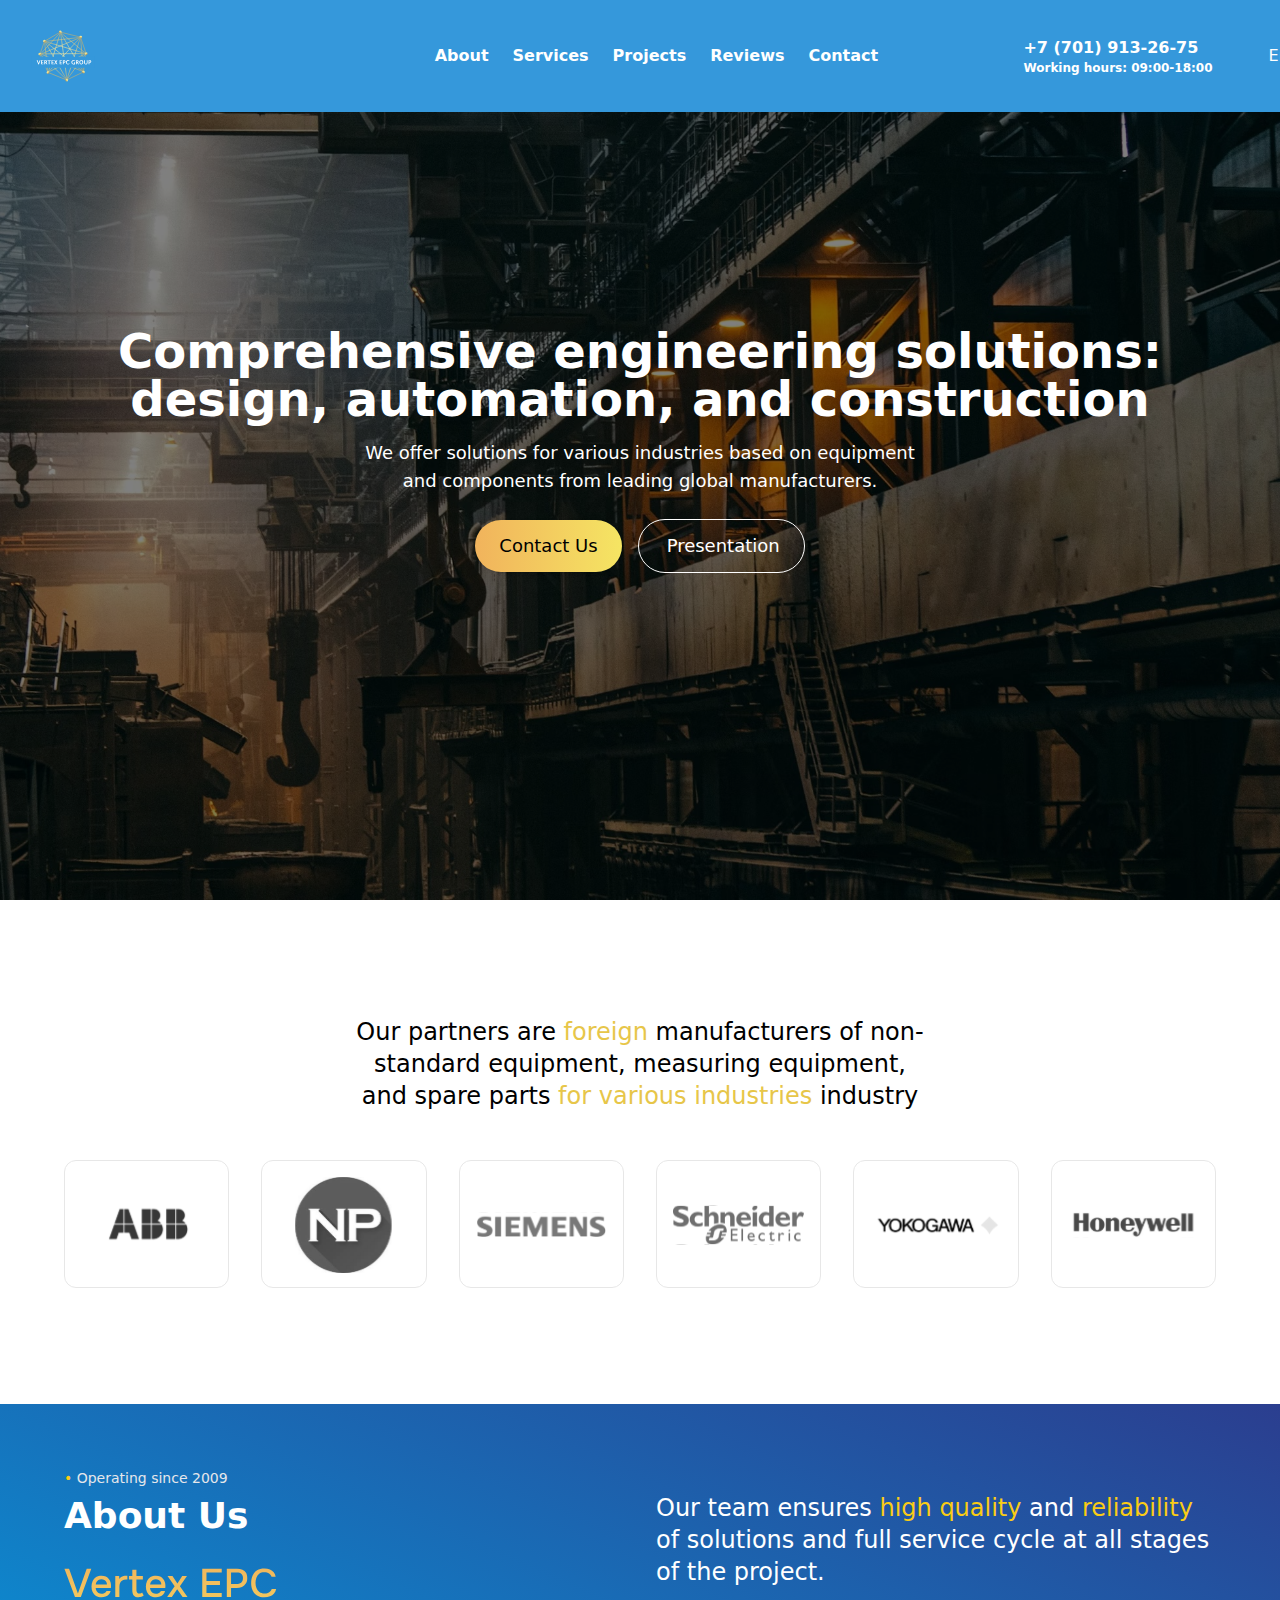
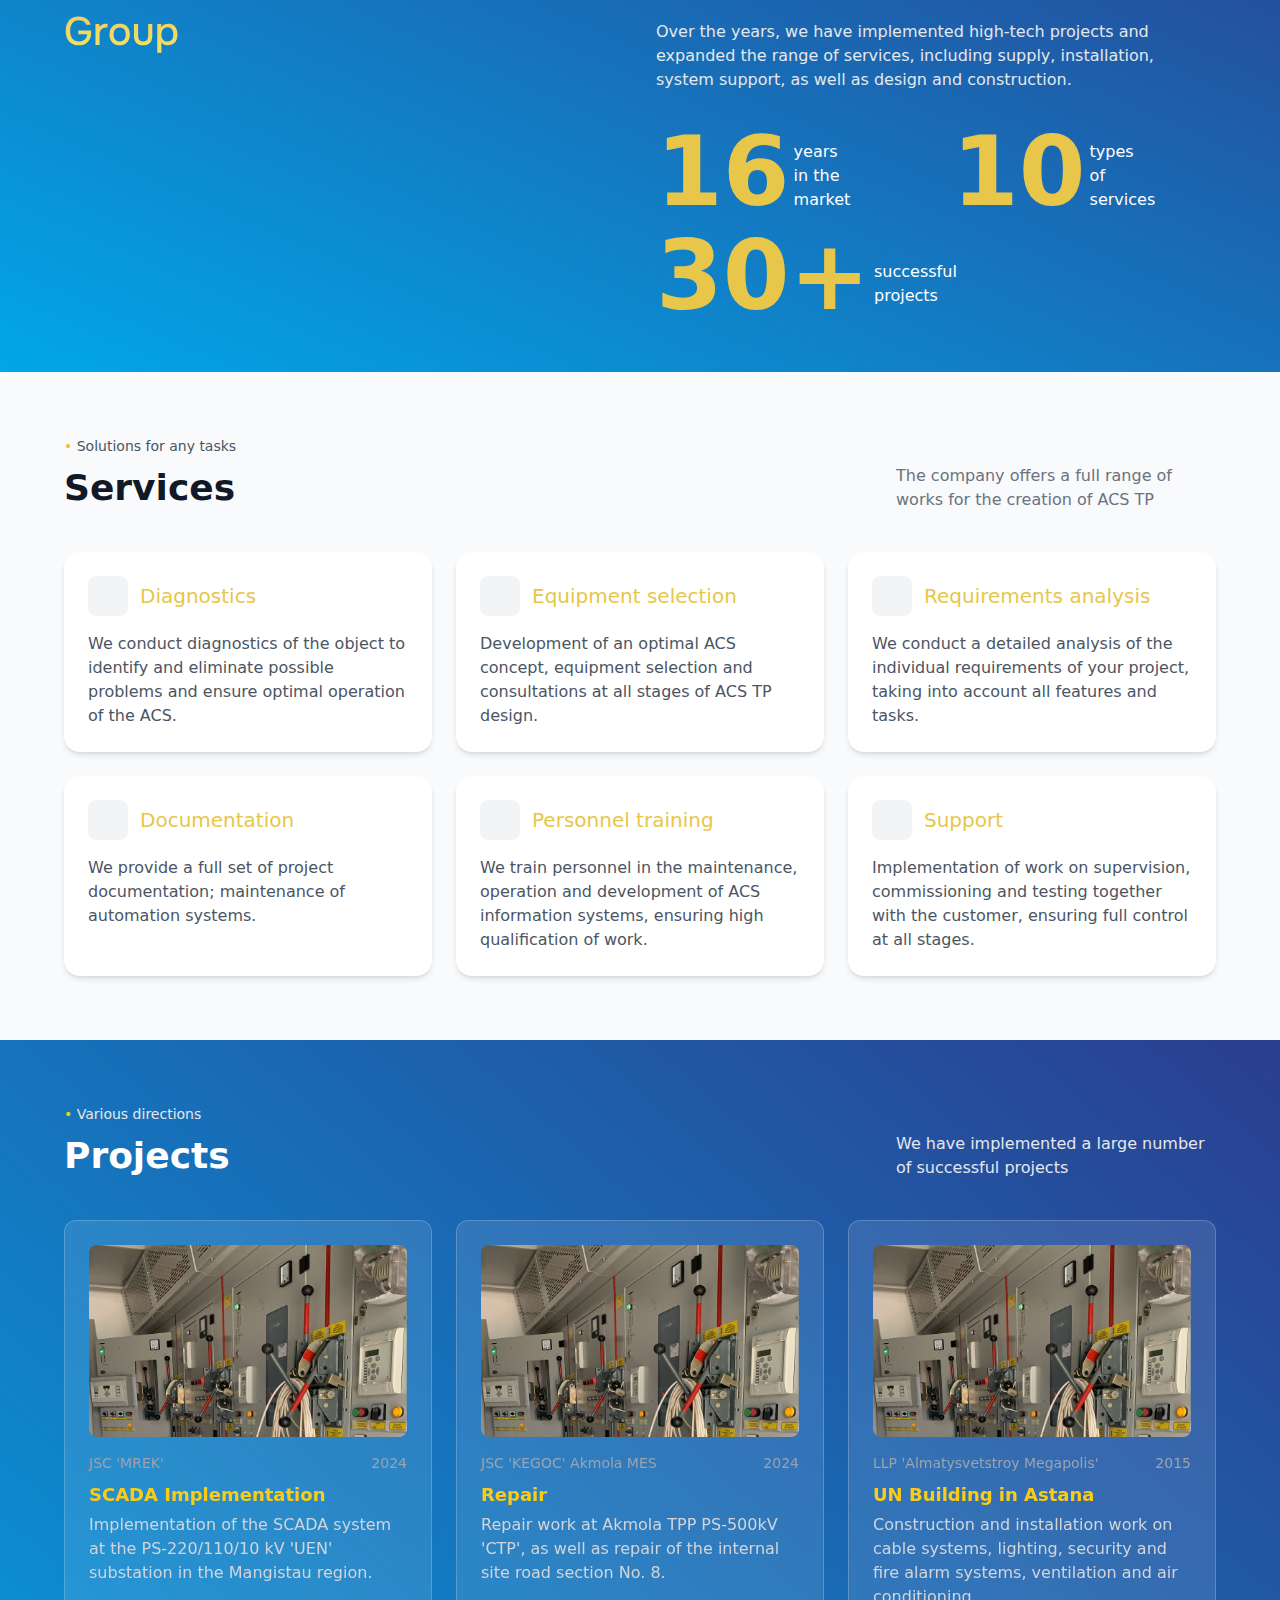
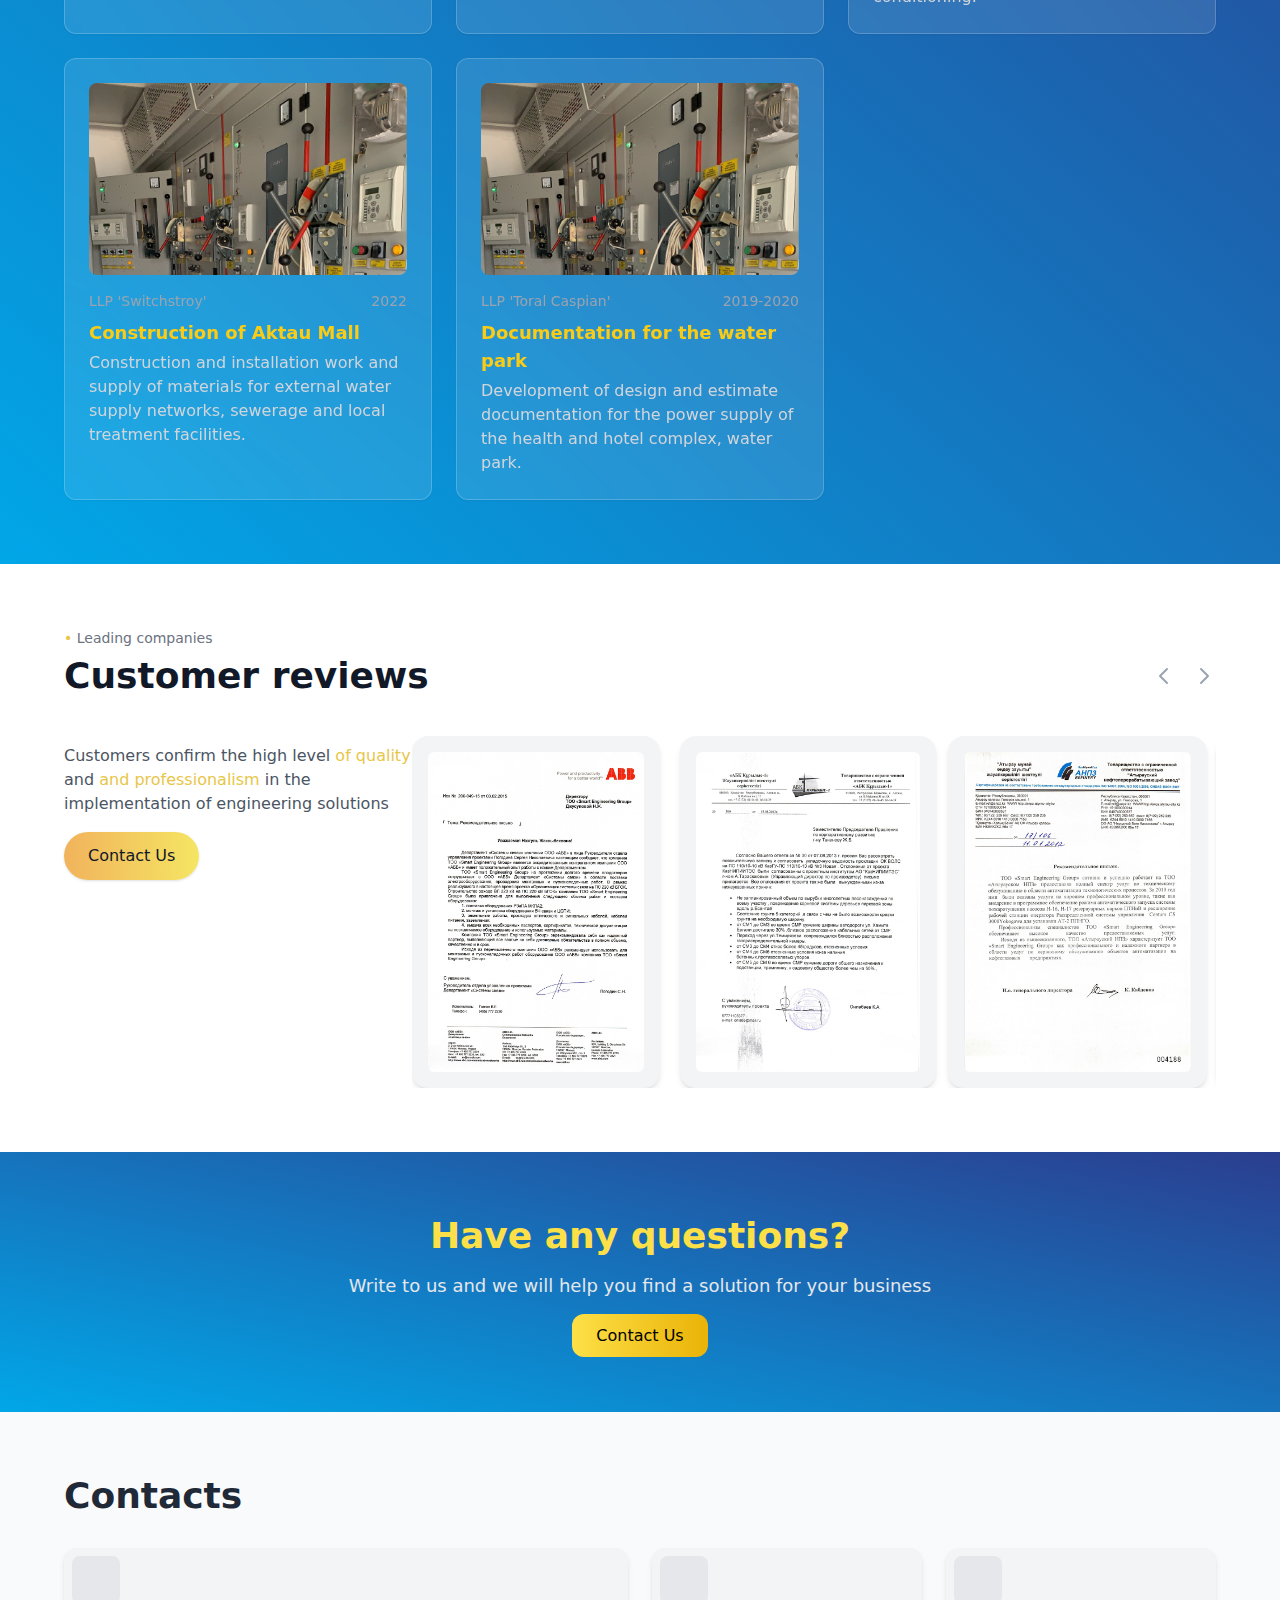
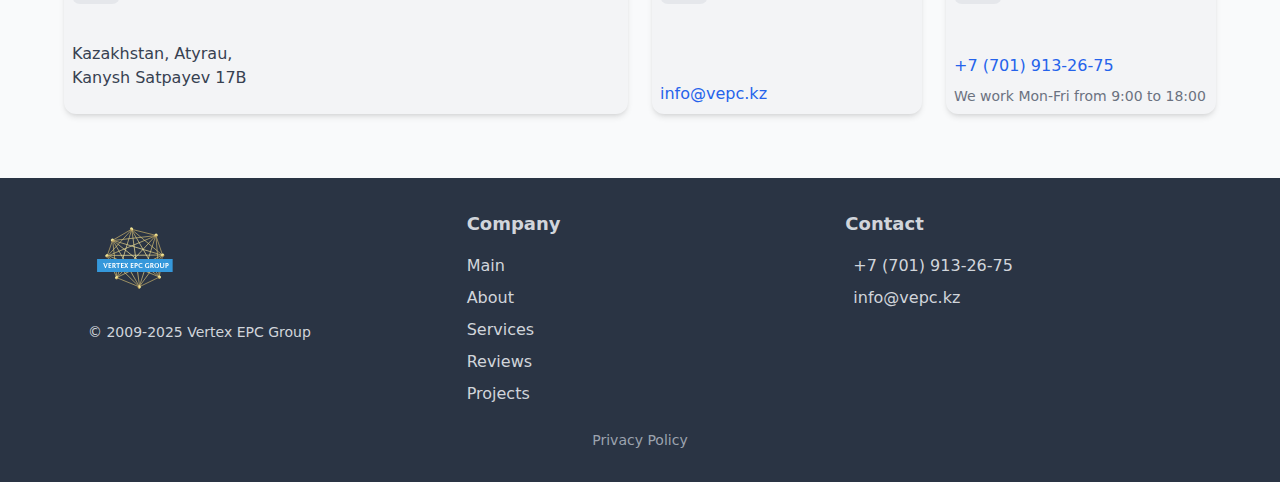
==== commit 36816199: "add blue gradient" ====
--- a/en/index.html
+++ b/en/index.html
@@ -1,14 +1,14 @@
 <!DOCTYPE html><html  data-capo=""><head><meta charset="utf-8">
 <meta name="viewport" content="width=device-width, initial-scale=1">
-<link rel="stylesheet" href="/_nuxt/entry.DVfaOrRS.css" crossorigin>
-<link rel="modulepreload" as="script" crossorigin href="/_nuxt/CI7jXo0U.js">
+<link rel="stylesheet" href="/_nuxt/entry.yxCvl0Dr.css" crossorigin>
+<link rel="modulepreload" as="script" crossorigin href="/_nuxt/HjwIYOVA.js">
 <link rel="prefetch" as="script" crossorigin href="/_nuxt/FoZOp-mv.js">
 <link rel="prefetch" as="script" crossorigin href="/_nuxt/B8ZQSom6.js">
 <link rel="prefetch" as="script" crossorigin href="/_nuxt/CbKDiTGy.js">
 <link rel="prefetch" as="style" crossorigin href="/_nuxt/error-404.C3V-3Mc4.css">
-<link rel="prefetch" as="script" crossorigin href="/_nuxt/ED6va8Yt.js">
-<link rel="prefetch" as="script" crossorigin href="/_nuxt/43H8ZNVr.js">
+<link rel="prefetch" as="script" crossorigin href="/_nuxt/DVgYnWcM.js">
+<link rel="prefetch" as="script" crossorigin href="/_nuxt/C1Fv5fDC.js">
 <link rel="prefetch" as="style" crossorigin href="/_nuxt/error-500.dGVH929u.css">
-<link rel="prefetch" as="script" crossorigin href="/_nuxt/CIVAMRJ0.js">
-<script type="module" src="/_nuxt/CI7jXo0U.js" crossorigin></script></head><body><div id="__nuxt"></div><div id="teleports"></div><script type="application/json" data-nuxt-data="nuxt-app" data-ssr="false" id="__NUXT_DATA__">[{"prerenderedAt":1,"serverRendered":2},1739379590320,false]</script>
-<script>window.__NUXT__={};window.__NUXT__.config={public:{i18n:{baseUrl:"",defaultLocale:"ru",defaultDirection:"ltr",strategy:"prefix_except_default",lazy:true,rootRedirect:"",routesNameSeparator:"___",defaultLocaleRouteNameSuffix:"default",skipSettingLocaleOnNavigate:false,differentDomains:false,trailingSlash:false,locales:[{code:"en",iso:"en-GB",files:["/Users/sigmadt/dev/work/projects/visit/github/archive/locales/en-GB.json"]},{code:"ru",iso:"ru-RU",files:["/Users/sigmadt/dev/work/projects/visit/github/archive/locales/ru-RU.json"]},{code:"kz",iso:"kz-KZ",files:["/Users/sigmadt/dev/work/projects/visit/github/archive/locales/kz-KZ.json"]}],detectBrowserLanguage:{alwaysRedirect:false,cookieCrossOrigin:false,cookieDomain:"",cookieKey:"i18n_redirected",cookieSecure:false,fallbackLocale:"",redirectOn:"root",useCookie:true},experimental:{localeDetector:"",switchLocalePathLinkSSR:false,autoImportTranslationFunctions:false,typedPages:true,typedOptionsAndMessages:false,generatedLocaleFilePathFormat:"absolute",alternateLinkCanonicalQueries:false},multiDomainLocales:false}},app:{baseURL:"/",buildId:"a9c8680f-ffee-4bd3-8bd8-5e9892467e18",buildAssetsDir:"/_nuxt/",cdnURL:""}}</script></body></html>+<link rel="prefetch" as="script" crossorigin href="/_nuxt/N_qkY9_q.js">
+<script type="module" src="/_nuxt/HjwIYOVA.js" crossorigin></script></head><body><div id="__nuxt"></div><div id="teleports"></div><script type="application/json" data-nuxt-data="nuxt-app" data-ssr="false" id="__NUXT_DATA__">[{"prerenderedAt":1,"serverRendered":2},1739467762692,false]</script>
+<script>window.__NUXT__={};window.__NUXT__.config={public:{i18n:{baseUrl:"",defaultLocale:"ru",defaultDirection:"ltr",strategy:"prefix_except_default",lazy:true,rootRedirect:"",routesNameSeparator:"___",defaultLocaleRouteNameSuffix:"default",skipSettingLocaleOnNavigate:false,differentDomains:false,trailingSlash:false,locales:[{code:"en",iso:"en-GB",files:["/Users/sigmadt/dev/work/projects/visit/github/vertex-epc-group-frontend/locales/en-GB.json"]},{code:"ru",iso:"ru-RU",files:["/Users/sigmadt/dev/work/projects/visit/github/vertex-epc-group-frontend/locales/ru-RU.json"]},{code:"kz",iso:"kz-KZ",files:["/Users/sigmadt/dev/work/projects/visit/github/vertex-epc-group-frontend/locales/kz-KZ.json"]}],detectBrowserLanguage:{alwaysRedirect:false,cookieCrossOrigin:false,cookieDomain:"",cookieKey:"i18n_redirected",cookieSecure:false,fallbackLocale:"",redirectOn:"root",useCookie:true},experimental:{localeDetector:"",switchLocalePathLinkSSR:false,autoImportTranslationFunctions:false,typedPages:true,typedOptionsAndMessages:false,generatedLocaleFilePathFormat:"absolute",alternateLinkCanonicalQueries:false},multiDomainLocales:false}},app:{baseURL:"/",buildId:"f8a18292-049e-4e7a-931c-db2225b8a4d9",buildAssetsDir:"/_nuxt/",cdnURL:""}}</script></body></html>--- a/_nuxt/entry.yxCvl0Dr.css
+++ b/_nuxt/entry.yxCvl0Dr.css
@@ -0,0 +1 @@
+*,:after,:before{--tw-border-spacing-x:0;--tw-border-spacing-y:0;--tw-translate-x:0;--tw-translate-y:0;--tw-rotate:0;--tw-skew-x:0;--tw-skew-y:0;--tw-scale-x:1;--tw-scale-y:1;--tw-pan-x: ;--tw-pan-y: ;--tw-pinch-zoom: ;--tw-scroll-snap-strictness:proximity;--tw-gradient-from-position: ;--tw-gradient-via-position: ;--tw-gradient-to-position: ;--tw-ordinal: ;--tw-slashed-zero: ;--tw-numeric-figure: ;--tw-numeric-spacing: ;--tw-numeric-fraction: ;--tw-ring-inset: ;--tw-ring-offset-width:0px;--tw-ring-offset-color:#fff;--tw-ring-color:rgba(59,130,246,.5);--tw-ring-offset-shadow:0 0 #0000;--tw-ring-shadow:0 0 #0000;--tw-shadow:0 0 #0000;--tw-shadow-colored:0 0 #0000;--tw-blur: ;--tw-brightness: ;--tw-contrast: ;--tw-grayscale: ;--tw-hue-rotate: ;--tw-invert: ;--tw-saturate: ;--tw-sepia: ;--tw-drop-shadow: ;--tw-backdrop-blur: ;--tw-backdrop-brightness: ;--tw-backdrop-contrast: ;--tw-backdrop-grayscale: ;--tw-backdrop-hue-rotate: ;--tw-backdrop-invert: ;--tw-backdrop-opacity: ;--tw-backdrop-saturate: ;--tw-backdrop-sepia: ;--tw-contain-size: ;--tw-contain-layout: ;--tw-contain-paint: ;--tw-contain-style: }::backdrop{--tw-border-spacing-x:0;--tw-border-spacing-y:0;--tw-translate-x:0;--tw-translate-y:0;--tw-rotate:0;--tw-skew-x:0;--tw-skew-y:0;--tw-scale-x:1;--tw-scale-y:1;--tw-pan-x: ;--tw-pan-y: ;--tw-pinch-zoom: ;--tw-scroll-snap-strictness:proximity;--tw-gradient-from-position: ;--tw-gradient-via-position: ;--tw-gradient-to-position: ;--tw-ordinal: ;--tw-slashed-zero: ;--tw-numeric-figure: ;--tw-numeric-spacing: ;--tw-numeric-fraction: ;--tw-ring-inset: ;--tw-ring-offset-width:0px;--tw-ring-offset-color:#fff;--tw-ring-color:rgba(59,130,246,.5);--tw-ring-offset-shadow:0 0 #0000;--tw-ring-shadow:0 0 #0000;--tw-shadow:0 0 #0000;--tw-shadow-colored:0 0 #0000;--tw-blur: ;--tw-brightness: ;--tw-contrast: ;--tw-grayscale: ;--tw-hue-rotate: ;--tw-invert: ;--tw-saturate: ;--tw-sepia: ;--tw-drop-shadow: ;--tw-backdrop-blur: ;--tw-backdrop-brightness: ;--tw-backdrop-contrast: ;--tw-backdrop-grayscale: ;--tw-backdrop-hue-rotate: ;--tw-backdrop-invert: ;--tw-backdrop-opacity: ;--tw-backdrop-saturate: ;--tw-backdrop-sepia: ;--tw-contain-size: ;--tw-contain-layout: ;--tw-contain-paint: ;--tw-contain-style: }/*! tailwindcss v3.4.17 | MIT License | https://tailwindcss.com*/*,:after,:before{border:0 solid #e5e7eb;box-sizing:border-box}:after,:before{--tw-content:""}:host,html{line-height:1.5;-webkit-text-size-adjust:100%;font-family:ui-sans-serif,system-ui,sans-serif,Apple Color Emoji,Segoe UI Emoji,Segoe UI Symbol,Noto Color Emoji;font-feature-settings:normal;font-variation-settings:normal;-moz-tab-size:4;-o-tab-size:4;tab-size:4;-webkit-tap-highlight-color:transparent}body{line-height:inherit;margin:0}hr{border-top-width:1px;color:inherit;height:0}abbr:where([title]){-webkit-text-decoration:underline dotted;text-decoration:underline dotted}h1,h2,h3,h4,h5,h6{font-size:inherit;font-weight:inherit}a{color:inherit;text-decoration:inherit}b,strong{font-weight:bolder}code,kbd,pre,samp{font-family:ui-monospace,SFMono-Regular,Menlo,Monaco,Consolas,Liberation Mono,Courier New,monospace;font-feature-settings:normal;font-size:1em;font-variation-settings:normal}small{font-size:80%}sub,sup{font-size:75%;line-height:0;position:relative;vertical-align:baseline}sub{bottom:-.25em}sup{top:-.5em}table{border-collapse:collapse;border-color:inherit;text-indent:0}button,input,optgroup,select,textarea{color:inherit;font-family:inherit;font-feature-settings:inherit;font-size:100%;font-variation-settings:inherit;font-weight:inherit;letter-spacing:inherit;line-height:inherit;margin:0;padding:0}button,select{text-transform:none}button,input:where([type=button]),input:where([type=reset]),input:where([type=submit]){-webkit-appearance:button;background-color:transparent;background-image:none}:-moz-focusring{outline:auto}:-moz-ui-invalid{box-shadow:none}progress{vertical-align:baseline}::-webkit-inner-spin-button,::-webkit-outer-spin-button{height:auto}[type=search]{-webkit-appearance:textfield;outline-offset:-2px}::-webkit-search-decoration{-webkit-appearance:none}::-webkit-file-upload-button{-webkit-appearance:button;font:inherit}summary{display:list-item}blockquote,dd,dl,figure,h1,h2,h3,h4,h5,h6,hr,p,pre{margin:0}fieldset{margin:0}fieldset,legend{padding:0}menu,ol,ul{list-style:none;margin:0;padding:0}dialog{padding:0}textarea{resize:vertical}input::-moz-placeholder,textarea::-moz-placeholder{color:#9ca3af;opacity:1}input::placeholder,textarea::placeholder{color:#9ca3af;opacity:1}[role=button],button{cursor:pointer}:disabled{cursor:default}audio,canvas,embed,iframe,img,object,svg,video{display:block;vertical-align:middle}img,video{height:auto;max-width:100%}[hidden]:where(:not([hidden=until-found])){display:none}.fixed{position:fixed}.absolute{position:absolute}.relative{position:relative}.inset-0{top:0;right:0;bottom:0;left:0}.left-0{left:0}.right-0{right:0}.right-2{right:.5rem}.top-0{top:0}.top-2{top:.5rem}.z-10{z-index:10}.z-20{z-index:20}.z-50{z-index:50}.mx-auto{margin-left:auto;margin-right:auto}.mb-10{margin-bottom:2.5rem}.mb-2{margin-bottom:.5rem}.mb-4{margin-bottom:1rem}.mb-6{margin-bottom:1.5rem}.mb-8{margin-bottom:2rem}.ml-2{margin-left:.5rem}.mr-1{margin-right:.25rem}.mr-2{margin-right:.5rem}.mt-1{margin-top:.25rem}.mt-12{margin-top:3rem}.mt-2{margin-top:.5rem}.mt-4{margin-top:1rem}.mt-6{margin-top:1.5rem}.mt-8{margin-top:2rem}.block{display:block}.flex{display:flex}.grid{display:grid}.hidden{display:none}.h-10{height:2.5rem}.h-12{height:3rem}.h-20{height:5rem}.h-24{height:6rem}.h-32{height:8rem}.h-48{height:12rem}.h-6{height:1.5rem}.h-8{height:2rem}.h-80{height:20rem}.h-\[90\%\]{height:90%}.h-auto{height:auto}.h-full{height:100%}.h-screen{height:100vh}.w-1\/3{width:33.333333%}.w-10{width:2.5rem}.w-12{width:3rem}.w-24{width:6rem}.w-48{width:12rem}.w-6{width:1.5rem}.w-8{width:2rem}.w-auto{width:auto}.w-fit{width:-moz-fit-content;width:fit-content}.w-full{width:100%}.w-screen{width:100vw}.max-w-12{max-width:3rem}.max-w-3xl{max-width:48rem}.max-w-6xl{max-width:72rem}.max-w-xl{max-width:36rem}.max-w-xs{max-width:20rem}.flex-shrink-0{flex-shrink:0}.cursor-pointer{cursor:pointer}.grid-cols-1{grid-template-columns:repeat(1,minmax(0,1fr))}.grid-cols-2{grid-template-columns:repeat(2,minmax(0,1fr))}.flex-col{flex-direction:column}.items-start{align-items:flex-start}.items-center{align-items:center}.justify-end{justify-content:flex-end}.justify-center{justify-content:center}.justify-between{justify-content:space-between}.gap-6{gap:1.5rem}.gap-8{gap:2rem}.space-x-1>:not([hidden])~:not([hidden]){--tw-space-x-reverse:0;margin-left:calc(.25rem*(1 - var(--tw-space-x-reverse)));margin-right:calc(.25rem*var(--tw-space-x-reverse))}.space-x-3>:not([hidden])~:not([hidden]){--tw-space-x-reverse:0;margin-left:calc(.75rem*(1 - var(--tw-space-x-reverse)));margin-right:calc(.75rem*var(--tw-space-x-reverse))}.space-x-4>:not([hidden])~:not([hidden]){--tw-space-x-reverse:0;margin-left:calc(1rem*(1 - var(--tw-space-x-reverse)));margin-right:calc(1rem*var(--tw-space-x-reverse))}.space-x-6>:not([hidden])~:not([hidden]){--tw-space-x-reverse:0;margin-left:calc(1.5rem*(1 - var(--tw-space-x-reverse)));margin-right:calc(1.5rem*var(--tw-space-x-reverse))}.space-y-12>:not([hidden])~:not([hidden]){--tw-space-y-reverse:0;margin-bottom:calc(3rem*var(--tw-space-y-reverse));margin-top:calc(3rem*(1 - var(--tw-space-y-reverse)))}.space-y-2>:not([hidden])~:not([hidden]){--tw-space-y-reverse:0;margin-bottom:calc(.5rem*var(--tw-space-y-reverse));margin-top:calc(.5rem*(1 - var(--tw-space-y-reverse)))}.space-y-3>:not([hidden])~:not([hidden]){--tw-space-y-reverse:0;margin-bottom:calc(.75rem*var(--tw-space-y-reverse));margin-top:calc(.75rem*(1 - var(--tw-space-y-reverse)))}.space-y-4>:not([hidden])~:not([hidden]){--tw-space-y-reverse:0;margin-bottom:calc(1rem*var(--tw-space-y-reverse));margin-top:calc(1rem*(1 - var(--tw-space-y-reverse)))}.self-start{align-self:flex-start}.self-end{align-self:flex-end}.overflow-hidden{overflow:hidden}.rounded-2xl{border-radius:1rem}.rounded-full{border-radius:9999px}.rounded-lg{border-radius:.5rem}.rounded-md{border-radius:.375rem}.rounded-xl{border-radius:.75rem}.border{border-width:1px}.border-gray-200{--tw-border-opacity:1;border-color:rgb(229 231 235/var(--tw-border-opacity,1))}.border-white{--tw-border-opacity:1;border-color:rgb(255 255 255/var(--tw-border-opacity,1))}.border-white\/20{border-color:#fff3}.bg-\[\#2A3444\]{--tw-bg-opacity:1;background-color:rgb(42 52 68/var(--tw-bg-opacity,1))}.bg-black{--tw-bg-opacity:1;background-color:rgb(0 0 0/var(--tw-bg-opacity,1))}.bg-black\/50{background-color:#00000080}.bg-gray-100{--tw-bg-opacity:1;background-color:rgb(243 244 246/var(--tw-bg-opacity,1))}.bg-gray-200{--tw-bg-opacity:1;background-color:rgb(229 231 235/var(--tw-bg-opacity,1))}.bg-gray-50{--tw-bg-opacity:1;background-color:rgb(249 250 251/var(--tw-bg-opacity,1))}.bg-gray-800{--tw-bg-opacity:1;background-color:rgb(31 41 55/var(--tw-bg-opacity,1))}.bg-white{--tw-bg-opacity:1;background-color:rgb(255 255 255/var(--tw-bg-opacity,1))}.bg-white\/10{background-color:#ffffff1a}.bg-opacity-50{--tw-bg-opacity:.5}.bg-gold-button{background-image:linear-gradient(90deg,#f1b35c,#f5e563)}.bg-gradient-to-r{background-image:linear-gradient(to right,var(--tw-gradient-stops))}.bg-gradient-to-tr{background-image:linear-gradient(to top right,var(--tw-gradient-stops))}.from-\[\#01A7E8\]{--tw-gradient-from:#01a7e8 var(--tw-gradient-from-position);--tw-gradient-to:rgba(1,167,232,0) var(--tw-gradient-to-position);--tw-gradient-stops:var(--tw-gradient-from),var(--tw-gradient-to)}.from-yellow-300{--tw-gradient-from:#fde047 var(--tw-gradient-from-position);--tw-gradient-to:rgba(253,224,71,0) var(--tw-gradient-to-position);--tw-gradient-stops:var(--tw-gradient-from),var(--tw-gradient-to)}.to-\[\#2B3E8F\]{--tw-gradient-to:#2b3e8f var(--tw-gradient-to-position)}.to-yellow-500{--tw-gradient-to:#eab308 var(--tw-gradient-to-position)}.object-contain{-o-object-fit:contain;object-fit:contain}.object-cover{-o-object-fit:cover;object-fit:cover}.p-2{padding:.5rem}.p-4{padding:1rem}.p-6{padding:1.5rem}.px-4{padding-left:1rem;padding-right:1rem}.px-6{padding-left:1.5rem;padding-right:1.5rem}.py-16{padding-bottom:4rem;padding-top:4rem}.py-2{padding-bottom:.5rem;padding-top:.5rem}.py-3{padding-bottom:.75rem;padding-top:.75rem}.py-4{padding-bottom:1rem;padding-top:1rem}.py-8{padding-bottom:2rem;padding-top:2rem}.text-left{text-align:left}.text-center{text-align:center}.text-2xl{font-size:1.5rem;line-height:2rem}.text-4xl{font-size:2.25rem;line-height:2.5rem}.text-\[96px\]{font-size:96px}.text-base{font-size:1rem;line-height:1.5rem}.text-lg{font-size:1.125rem;line-height:1.75rem}.text-sm{font-size:.875rem;line-height:1.25rem}.text-xl{font-size:1.25rem;line-height:1.75rem}.text-xs{font-size:.75rem;line-height:1rem}.font-bold{font-weight:700}.font-light{font-weight:300}.font-normal{font-weight:400}.font-semibold{font-weight:600}.font-thin{font-weight:100}.leading-\[64px\]{line-height:64px}.leading-tight{line-height:1.25}.text-black{--tw-text-opacity:1;color:rgb(0 0 0/var(--tw-text-opacity,1))}.text-blue-600{--tw-text-opacity:1;color:rgb(37 99 235/var(--tw-text-opacity,1))}.text-gold{--tw-text-opacity:1;color:rgb(231 198 73/var(--tw-text-opacity,1))}.text-gray-200{--tw-text-opacity:1;color:rgb(229 231 235/var(--tw-text-opacity,1))}.text-gray-300{--tw-text-opacity:1;color:rgb(209 213 219/var(--tw-text-opacity,1))}.text-gray-400{--tw-text-opacity:1;color:rgb(156 163 175/var(--tw-text-opacity,1))}.text-gray-500{--tw-text-opacity:1;color:rgb(107 114 128/var(--tw-text-opacity,1))}.text-gray-600{--tw-text-opacity:1;color:rgb(75 85 99/var(--tw-text-opacity,1))}.text-gray-700{--tw-text-opacity:1;color:rgb(55 65 81/var(--tw-text-opacity,1))}.text-gray-800{--tw-text-opacity:1;color:rgb(31 41 55/var(--tw-text-opacity,1))}.text-gray-900{--tw-text-opacity:1;color:rgb(17 24 39/var(--tw-text-opacity,1))}.text-white{--tw-text-opacity:1;color:rgb(255 255 255/var(--tw-text-opacity,1))}.text-yellow-300{--tw-text-opacity:1;color:rgb(253 224 71/var(--tw-text-opacity,1))}.text-yellow-400{--tw-text-opacity:1;color:rgb(250 204 21/var(--tw-text-opacity,1))}.opacity-0{opacity:0}.shadow{--tw-shadow:0 1px 3px 0 rgba(0,0,0,.1),0 1px 2px -1px rgba(0,0,0,.1);--tw-shadow-colored:0 1px 3px 0 var(--tw-shadow-color),0 1px 2px -1px var(--tw-shadow-color)}.shadow,.shadow-lg{box-shadow:var(--tw-ring-offset-shadow,0 0 #0000),var(--tw-ring-shadow,0 0 #0000),var(--tw-shadow)}.shadow-lg{--tw-shadow:0 10px 15px -3px rgba(0,0,0,.1),0 4px 6px -4px rgba(0,0,0,.1);--tw-shadow-colored:0 10px 15px -3px var(--tw-shadow-color),0 4px 6px -4px var(--tw-shadow-color)}.shadow-md{--tw-shadow:0 4px 6px -1px rgba(0,0,0,.1),0 2px 4px -2px rgba(0,0,0,.1);--tw-shadow-colored:0 4px 6px -1px var(--tw-shadow-color),0 2px 4px -2px var(--tw-shadow-color)}.shadow-md,.shadow-sm{box-shadow:var(--tw-ring-offset-shadow,0 0 #0000),var(--tw-ring-shadow,0 0 #0000),var(--tw-shadow)}.shadow-sm{--tw-shadow:0 1px 2px 0 rgba(0,0,0,.05);--tw-shadow-colored:0 1px 2px 0 var(--tw-shadow-color)}.grayscale{--tw-grayscale:grayscale(100%);filter:var(--tw-blur) var(--tw-brightness) var(--tw-contrast) var(--tw-grayscale) var(--tw-hue-rotate) var(--tw-invert) var(--tw-saturate) var(--tw-sepia) var(--tw-drop-shadow)}.backdrop-blur-lg{--tw-backdrop-blur:blur(16px);-webkit-backdrop-filter:var(--tw-backdrop-blur) var(--tw-backdrop-brightness) var(--tw-backdrop-contrast) var(--tw-backdrop-grayscale) var(--tw-backdrop-hue-rotate) var(--tw-backdrop-invert) var(--tw-backdrop-opacity) var(--tw-backdrop-saturate) var(--tw-backdrop-sepia);backdrop-filter:var(--tw-backdrop-blur) var(--tw-backdrop-brightness) var(--tw-backdrop-contrast) var(--tw-backdrop-grayscale) var(--tw-backdrop-hue-rotate) var(--tw-backdrop-invert) var(--tw-backdrop-opacity) var(--tw-backdrop-saturate) var(--tw-backdrop-sepia)}.transition{transition-duration:.15s;transition-property:color,background-color,border-color,text-decoration-color,fill,stroke,opacity,box-shadow,transform,filter,-webkit-backdrop-filter;transition-property:color,background-color,border-color,text-decoration-color,fill,stroke,opacity,box-shadow,transform,filter,backdrop-filter;transition-property:color,background-color,border-color,text-decoration-color,fill,stroke,opacity,box-shadow,transform,filter,backdrop-filter,-webkit-backdrop-filter;transition-timing-function:cubic-bezier(.4,0,.2,1)}.transition-opacity{transition-duration:.15s;transition-property:opacity;transition-timing-function:cubic-bezier(.4,0,.2,1)}.transition-shadow{transition-duration:.15s;transition-property:box-shadow;transition-timing-function:cubic-bezier(.4,0,.2,1)}.duration-200{transition-duration:.2s}.hover\:bg-gray-200:hover{--tw-bg-opacity:1;background-color:rgb(229 231 235/var(--tw-bg-opacity,1))}.hover\:bg-white\/10:hover{background-color:#ffffff1a}.hover\:text-black:hover{--tw-text-opacity:1;color:rgb(0 0 0/var(--tw-text-opacity,1))}.hover\:text-gray-600:hover{--tw-text-opacity:1;color:rgb(75 85 99/var(--tw-text-opacity,1))}.hover\:text-yellow-400:hover{--tw-text-opacity:1;color:rgb(250 204 21/var(--tw-text-opacity,1))}.hover\:underline:hover{text-decoration-line:underline}.hover\:opacity-100:hover{opacity:1}.hover\:opacity-90:hover{opacity:.9}.hover\:shadow-lg:hover{--tw-shadow:0 10px 15px -3px rgba(0,0,0,.1),0 4px 6px -4px rgba(0,0,0,.1);--tw-shadow-colored:0 10px 15px -3px var(--tw-shadow-color),0 4px 6px -4px var(--tw-shadow-color)}.hover\:shadow-lg:hover,.hover\:shadow-white-lg:hover{box-shadow:var(--tw-ring-offset-shadow,0 0 #0000),var(--tw-ring-shadow,0 0 #0000),var(--tw-shadow)}.hover\:shadow-white-lg:hover{--tw-shadow:0 10px 15px -3px hsla(0,0%,100%,.1),0 4px 6px -2px hsla(0,0%,100%,.05);--tw-shadow-colored:0 10px 15px -3px var(--tw-shadow-color),0 4px 6px -2px var(--tw-shadow-color)}.hover\:grayscale-0:hover{--tw-grayscale:grayscale(0);filter:var(--tw-blur) var(--tw-brightness) var(--tw-contrast) var(--tw-grayscale) var(--tw-hue-rotate) var(--tw-invert) var(--tw-saturate) var(--tw-sepia) var(--tw-drop-shadow)}.focus\:ring-4:focus{--tw-ring-offset-shadow:var(--tw-ring-inset) 0 0 0 var(--tw-ring-offset-width) var(--tw-ring-offset-color);--tw-ring-shadow:var(--tw-ring-inset) 0 0 0 calc(4px + var(--tw-ring-offset-width)) var(--tw-ring-color);box-shadow:var(--tw-ring-offset-shadow),var(--tw-ring-shadow),var(--tw-shadow,0 0 #0000)}.focus\:ring-yellow-500:focus{--tw-ring-opacity:1;--tw-ring-color:rgb(234 179 8/var(--tw-ring-opacity,1))}.focus\:ring-offset-2:focus{--tw-ring-offset-width:2px}@media (min-width:640px){.sm\:mt-0{margin-top:0}.sm\:grid-cols-2{grid-template-columns:repeat(2,minmax(0,1fr))}.sm\:flex-row{flex-direction:row}.sm\:items-center{align-items:center}.sm\:justify-between{justify-content:space-between}.sm\:space-x-4>:not([hidden])~:not([hidden]){--tw-space-x-reverse:0;margin-left:calc(1rem*(1 - var(--tw-space-x-reverse)));margin-right:calc(1rem*var(--tw-space-x-reverse))}.sm\:space-y-0>:not([hidden])~:not([hidden]){--tw-space-y-reverse:0;margin-bottom:calc(0px*var(--tw-space-y-reverse));margin-top:calc(0px*(1 - var(--tw-space-y-reverse)))}}@media (min-width:768px){.md\:col-span-2{grid-column:span 2/span 2}.md\:flex{display:flex}.md\:min-h-\[504px\]{min-height:504px}.md\:flex-1{flex:1 1 0%}.md\:grid-cols-2{grid-template-columns:repeat(2,minmax(0,1fr))}.md\:grid-cols-3{grid-template-columns:repeat(3,minmax(0,1fr))}.md\:grid-cols-4{grid-template-columns:repeat(4,minmax(0,1fr))}.md\:flex-col{flex-direction:column}.md\:justify-center{justify-content:center}.md\:px-12{padding-left:3rem;padding-right:3rem}.md\:text-2xl{font-size:1.5rem;line-height:2rem}.md\:text-5xl{font-size:3rem;line-height:1}.md\:transition{transition-duration:.15s;transition-property:color,background-color,border-color,text-decoration-color,fill,stroke,opacity,box-shadow,transform,filter,-webkit-backdrop-filter;transition-property:color,background-color,border-color,text-decoration-color,fill,stroke,opacity,box-shadow,transform,filter,backdrop-filter;transition-property:color,background-color,border-color,text-decoration-color,fill,stroke,opacity,box-shadow,transform,filter,backdrop-filter,-webkit-backdrop-filter;transition-timing-function:cubic-bezier(.4,0,.2,1)}.md\:duration-300{transition-duration:.3s}.md\:ease-in-out{transition-timing-function:cubic-bezier(.4,0,.2,1)}.md\:hover\:bg-\[\#3598DB\]:hover{--tw-bg-opacity:1;background-color:rgb(53 152 219/var(--tw-bg-opacity,1))}}@media (min-width:1024px){.lg\:block{display:block}.lg\:flex{display:flex}.lg\:grid-cols-3{grid-template-columns:repeat(3,minmax(0,1fr))}.lg\:grid-cols-6{grid-template-columns:repeat(6,minmax(0,1fr))}}
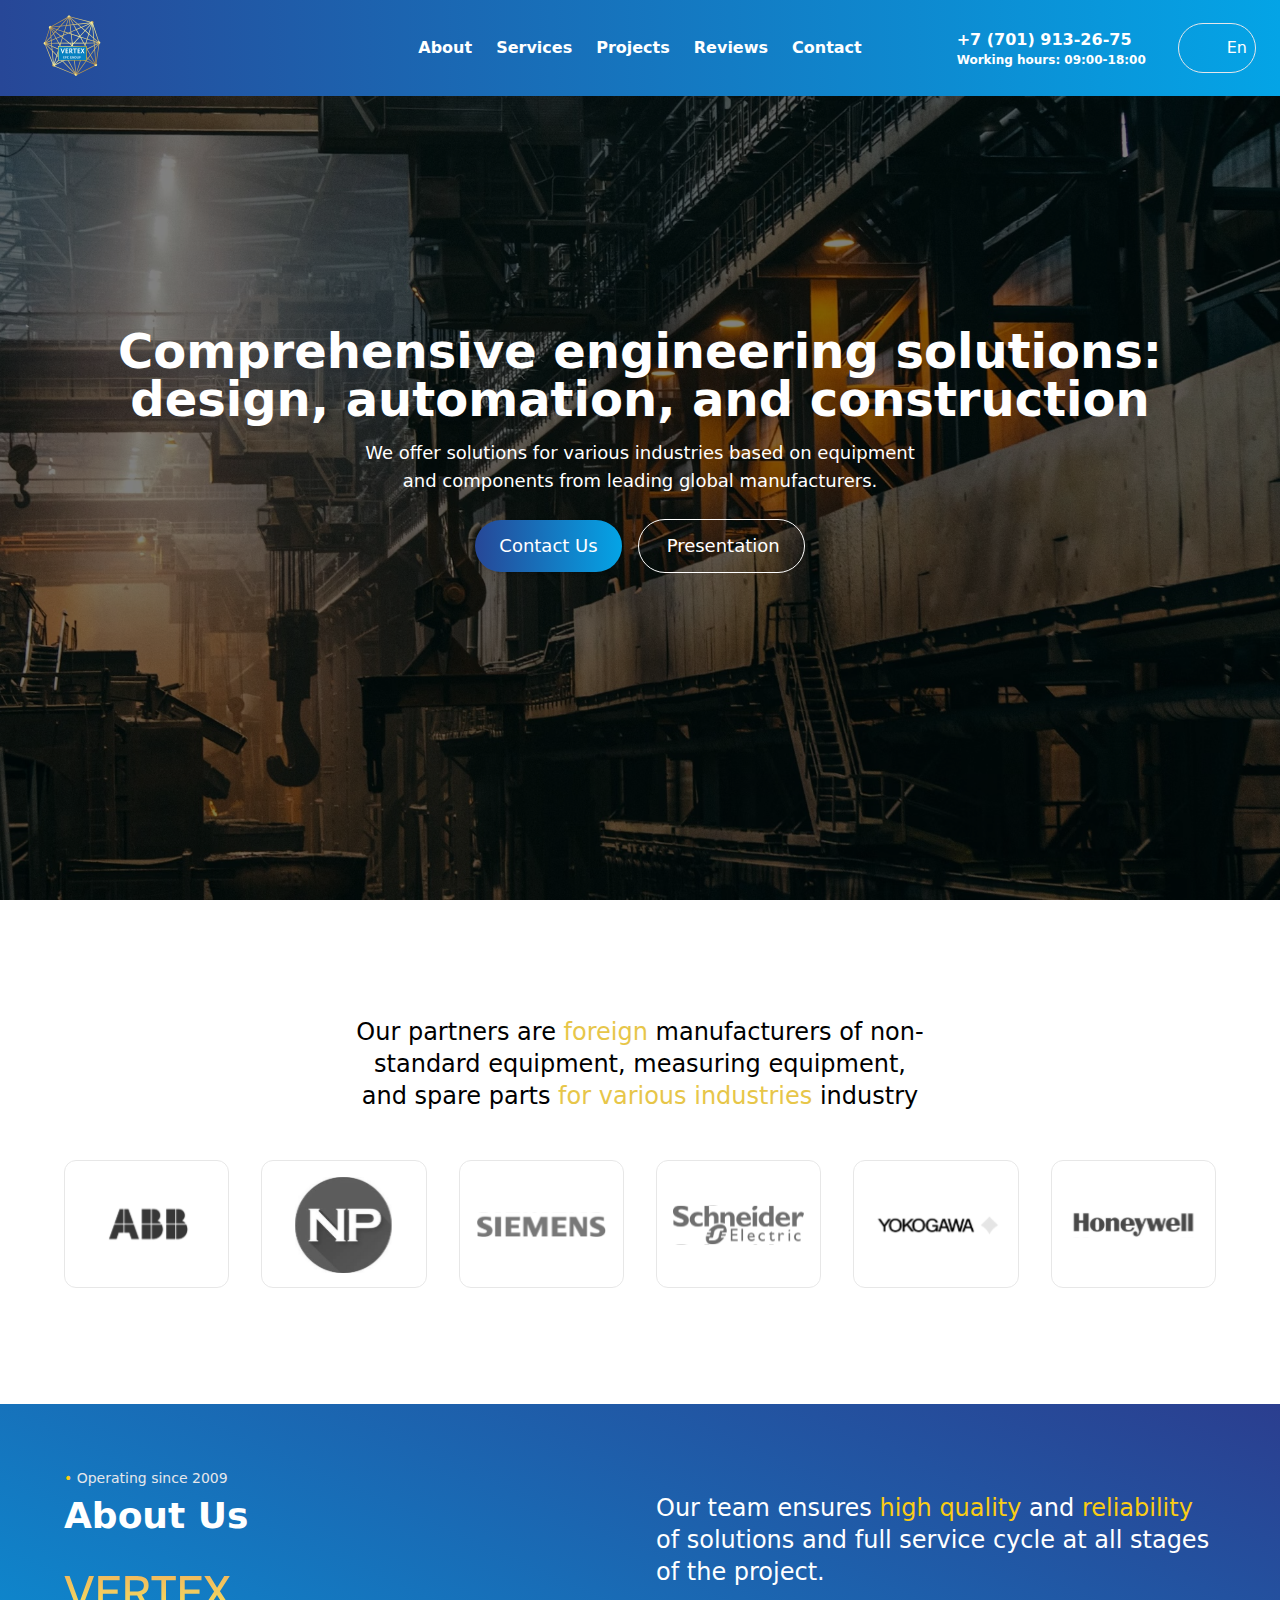
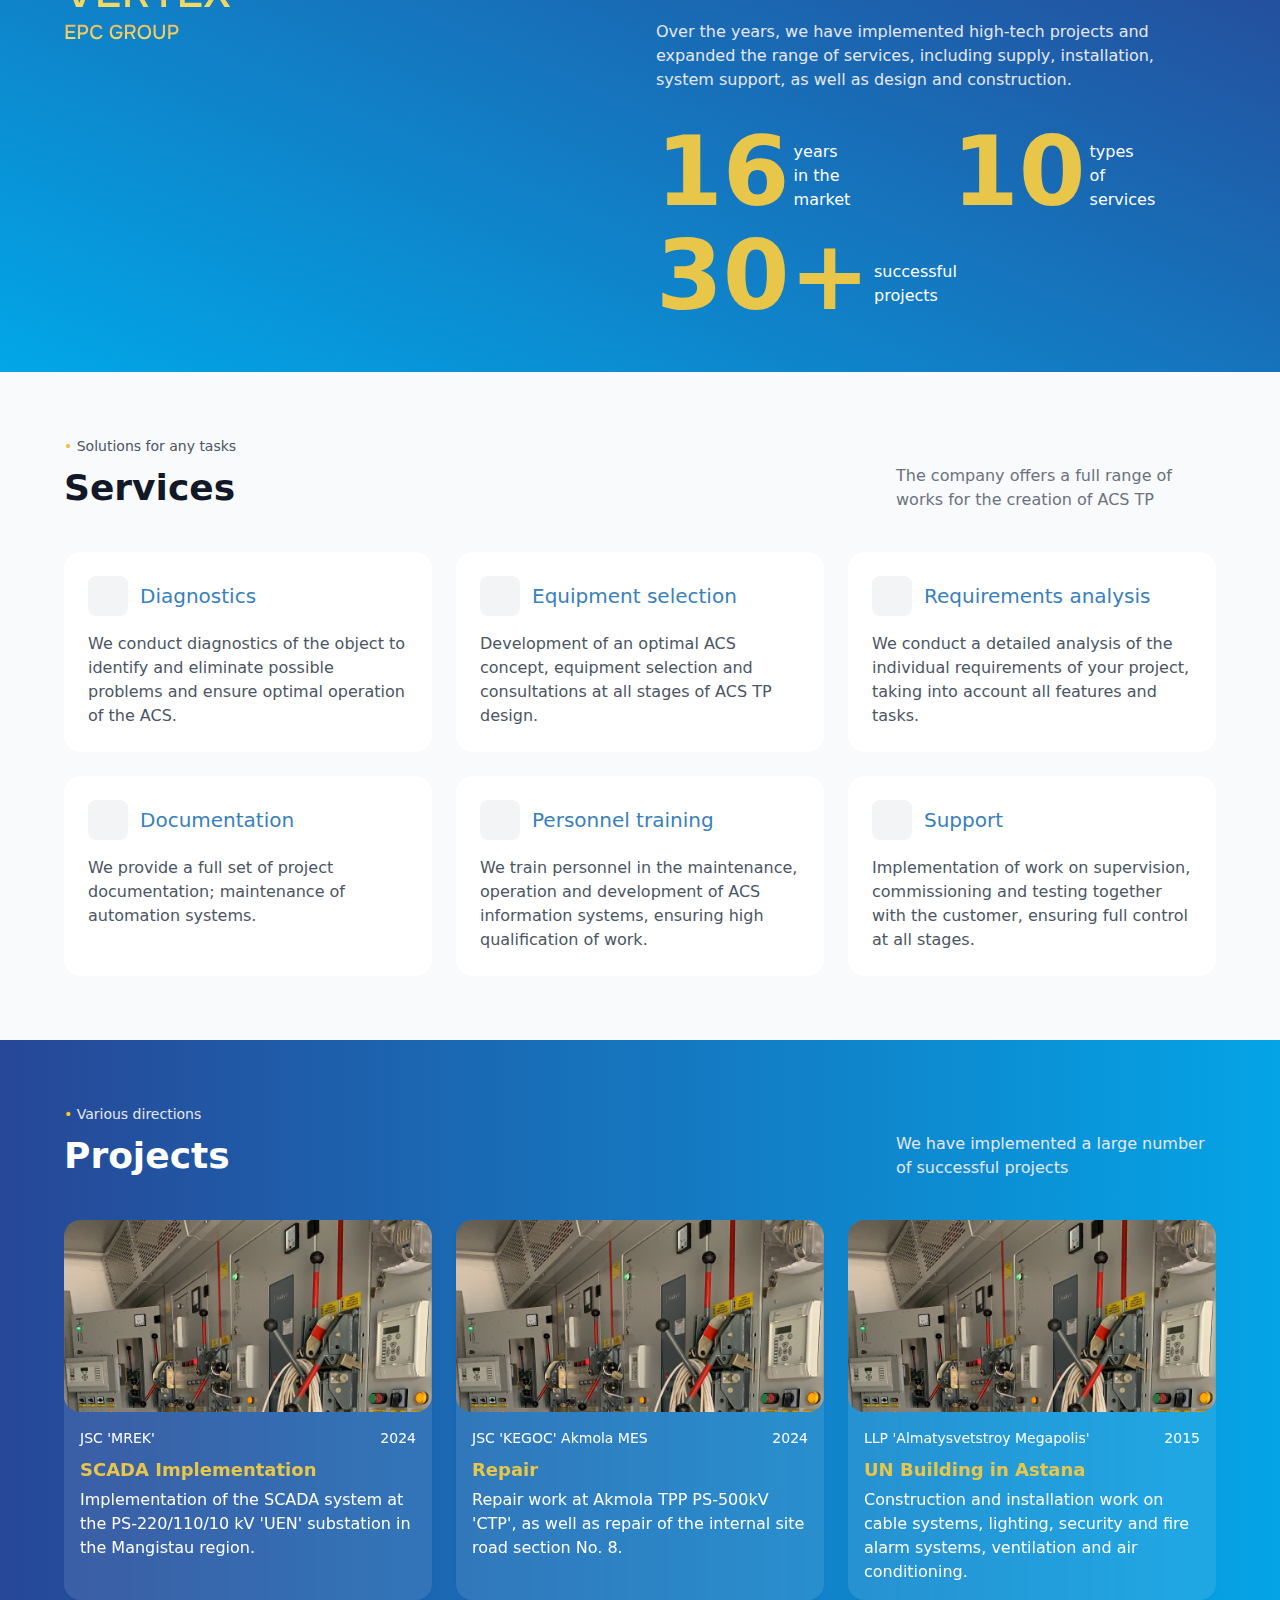
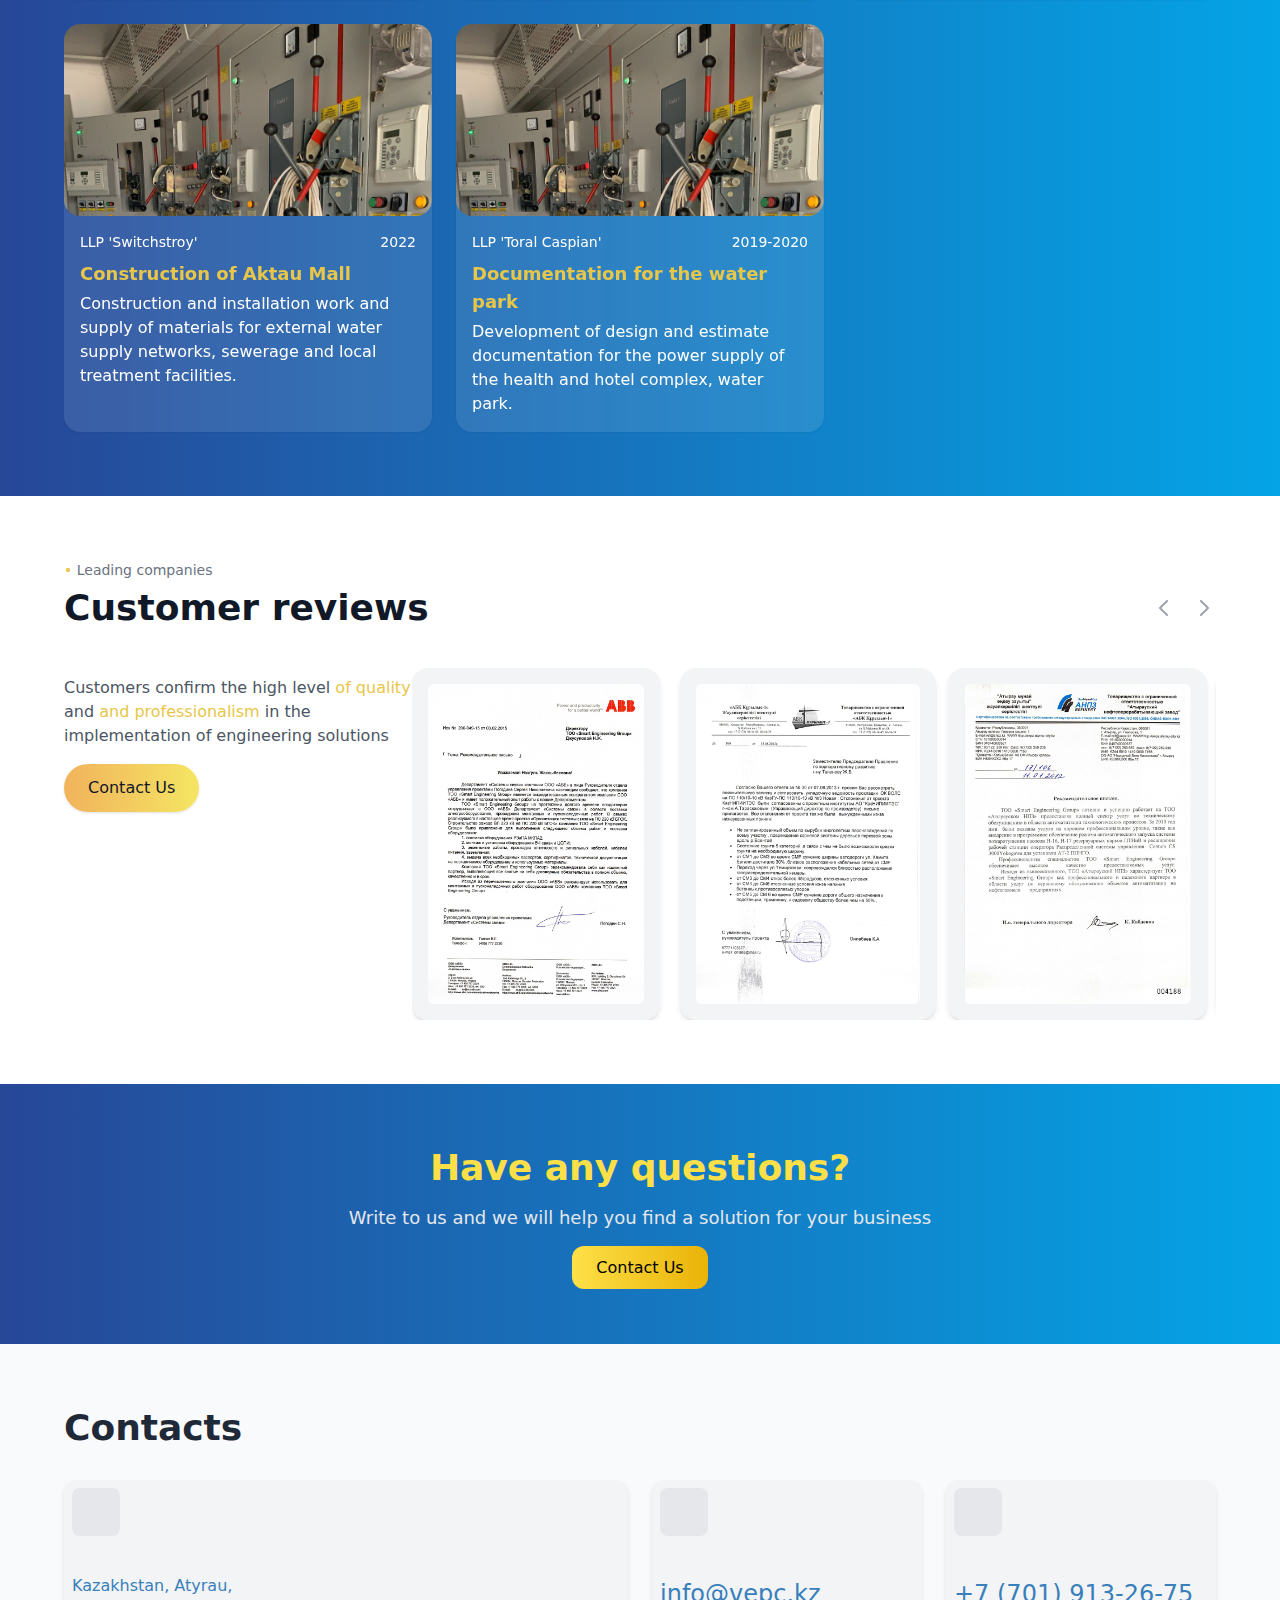
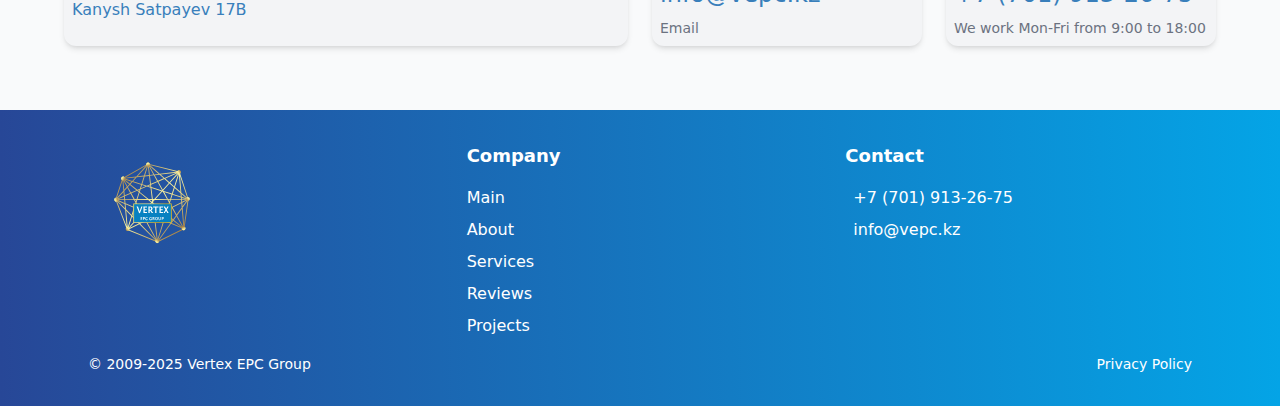
==== commit 4c727d7d: "rework for blue design" ====
--- a/en/index.html
+++ b/en/index.html
@@ -1,14 +1,14 @@
 <!DOCTYPE html><html  data-capo=""><head><meta charset="utf-8">
 <meta name="viewport" content="width=device-width, initial-scale=1">
-<link rel="stylesheet" href="/_nuxt/entry.yxCvl0Dr.css" crossorigin>
-<link rel="modulepreload" as="script" crossorigin href="/_nuxt/HjwIYOVA.js">
+<link rel="stylesheet" href="/_nuxt/entry.D6PmHezd.css" crossorigin>
+<link rel="modulepreload" as="script" crossorigin href="/_nuxt/BH3PIf5L.js">
 <link rel="prefetch" as="script" crossorigin href="/_nuxt/FoZOp-mv.js">
 <link rel="prefetch" as="script" crossorigin href="/_nuxt/B8ZQSom6.js">
 <link rel="prefetch" as="script" crossorigin href="/_nuxt/CbKDiTGy.js">
 <link rel="prefetch" as="style" crossorigin href="/_nuxt/error-404.C3V-3Mc4.css">
-<link rel="prefetch" as="script" crossorigin href="/_nuxt/DVgYnWcM.js">
-<link rel="prefetch" as="script" crossorigin href="/_nuxt/C1Fv5fDC.js">
+<link rel="prefetch" as="script" crossorigin href="/_nuxt/CjLkxFd6.js">
+<link rel="prefetch" as="script" crossorigin href="/_nuxt/BEfBbxCf.js">
 <link rel="prefetch" as="style" crossorigin href="/_nuxt/error-500.dGVH929u.css">
-<link rel="prefetch" as="script" crossorigin href="/_nuxt/N_qkY9_q.js">
-<script type="module" src="/_nuxt/HjwIYOVA.js" crossorigin></script></head><body><div id="__nuxt"></div><div id="teleports"></div><script type="application/json" data-nuxt-data="nuxt-app" data-ssr="false" id="__NUXT_DATA__">[{"prerenderedAt":1,"serverRendered":2},1739467762692,false]</script>
-<script>window.__NUXT__={};window.__NUXT__.config={public:{i18n:{baseUrl:"",defaultLocale:"ru",defaultDirection:"ltr",strategy:"prefix_except_default",lazy:true,rootRedirect:"",routesNameSeparator:"___",defaultLocaleRouteNameSuffix:"default",skipSettingLocaleOnNavigate:false,differentDomains:false,trailingSlash:false,locales:[{code:"en",iso:"en-GB",files:["/Users/sigmadt/dev/work/projects/visit/github/vertex-epc-group-frontend/locales/en-GB.json"]},{code:"ru",iso:"ru-RU",files:["/Users/sigmadt/dev/work/projects/visit/github/vertex-epc-group-frontend/locales/ru-RU.json"]},{code:"kz",iso:"kz-KZ",files:["/Users/sigmadt/dev/work/projects/visit/github/vertex-epc-group-frontend/locales/kz-KZ.json"]}],detectBrowserLanguage:{alwaysRedirect:false,cookieCrossOrigin:false,cookieDomain:"",cookieKey:"i18n_redirected",cookieSecure:false,fallbackLocale:"",redirectOn:"root",useCookie:true},experimental:{localeDetector:"",switchLocalePathLinkSSR:false,autoImportTranslationFunctions:false,typedPages:true,typedOptionsAndMessages:false,generatedLocaleFilePathFormat:"absolute",alternateLinkCanonicalQueries:false},multiDomainLocales:false}},app:{baseURL:"/",buildId:"f8a18292-049e-4e7a-931c-db2225b8a4d9",buildAssetsDir:"/_nuxt/",cdnURL:""}}</script></body></html>+<link rel="prefetch" as="script" crossorigin href="/_nuxt/CtODA1LO.js">
+<script type="module" src="/_nuxt/BH3PIf5L.js" crossorigin></script></head><body><div id="__nuxt"></div><div id="teleports"></div><script type="application/json" data-nuxt-data="nuxt-app" data-ssr="false" id="__NUXT_DATA__">[{"prerenderedAt":1,"serverRendered":2},1739640613206,false]</script>
+<script>window.__NUXT__={};window.__NUXT__.config={public:{i18n:{baseUrl:"",defaultLocale:"ru",defaultDirection:"ltr",strategy:"prefix_except_default",lazy:true,rootRedirect:"",routesNameSeparator:"___",defaultLocaleRouteNameSuffix:"default",skipSettingLocaleOnNavigate:false,differentDomains:false,trailingSlash:false,locales:[{code:"en",iso:"en-GB",files:["/Users/sigmadt/dev/work/projects/visit/github/vertex-epc-group-frontend/locales/en-GB.json"]},{code:"ru",iso:"ru-RU",files:["/Users/sigmadt/dev/work/projects/visit/github/vertex-epc-group-frontend/locales/ru-RU.json"]},{code:"kz",iso:"kz-KZ",files:["/Users/sigmadt/dev/work/projects/visit/github/vertex-epc-group-frontend/locales/kz-KZ.json"]}],detectBrowserLanguage:{alwaysRedirect:false,cookieCrossOrigin:false,cookieDomain:"",cookieKey:"i18n_redirected",cookieSecure:false,fallbackLocale:"",redirectOn:"root",useCookie:true},experimental:{localeDetector:"",switchLocalePathLinkSSR:false,autoImportTranslationFunctions:false,typedPages:true,typedOptionsAndMessages:false,generatedLocaleFilePathFormat:"absolute",alternateLinkCanonicalQueries:false},multiDomainLocales:false}},app:{baseURL:"/",buildId:"1f981ecf-4d87-45b5-a195-71293ac1518c",buildAssetsDir:"/_nuxt/",cdnURL:""}}</script></body></html>--- a/_nuxt/entry.D6PmHezd.css
+++ b/_nuxt/entry.D6PmHezd.css
@@ -0,0 +1 @@
+*,:after,:before{--tw-border-spacing-x:0;--tw-border-spacing-y:0;--tw-translate-x:0;--tw-translate-y:0;--tw-rotate:0;--tw-skew-x:0;--tw-skew-y:0;--tw-scale-x:1;--tw-scale-y:1;--tw-pan-x: ;--tw-pan-y: ;--tw-pinch-zoom: ;--tw-scroll-snap-strictness:proximity;--tw-gradient-from-position: ;--tw-gradient-via-position: ;--tw-gradient-to-position: ;--tw-ordinal: ;--tw-slashed-zero: ;--tw-numeric-figure: ;--tw-numeric-spacing: ;--tw-numeric-fraction: ;--tw-ring-inset: ;--tw-ring-offset-width:0px;--tw-ring-offset-color:#fff;--tw-ring-color:rgba(59,130,246,.5);--tw-ring-offset-shadow:0 0 #0000;--tw-ring-shadow:0 0 #0000;--tw-shadow:0 0 #0000;--tw-shadow-colored:0 0 #0000;--tw-blur: ;--tw-brightness: ;--tw-contrast: ;--tw-grayscale: ;--tw-hue-rotate: ;--tw-invert: ;--tw-saturate: ;--tw-sepia: ;--tw-drop-shadow: ;--tw-backdrop-blur: ;--tw-backdrop-brightness: ;--tw-backdrop-contrast: ;--tw-backdrop-grayscale: ;--tw-backdrop-hue-rotate: ;--tw-backdrop-invert: ;--tw-backdrop-opacity: ;--tw-backdrop-saturate: ;--tw-backdrop-sepia: ;--tw-contain-size: ;--tw-contain-layout: ;--tw-contain-paint: ;--tw-contain-style: }::backdrop{--tw-border-spacing-x:0;--tw-border-spacing-y:0;--tw-translate-x:0;--tw-translate-y:0;--tw-rotate:0;--tw-skew-x:0;--tw-skew-y:0;--tw-scale-x:1;--tw-scale-y:1;--tw-pan-x: ;--tw-pan-y: ;--tw-pinch-zoom: ;--tw-scroll-snap-strictness:proximity;--tw-gradient-from-position: ;--tw-gradient-via-position: ;--tw-gradient-to-position: ;--tw-ordinal: ;--tw-slashed-zero: ;--tw-numeric-figure: ;--tw-numeric-spacing: ;--tw-numeric-fraction: ;--tw-ring-inset: ;--tw-ring-offset-width:0px;--tw-ring-offset-color:#fff;--tw-ring-color:rgba(59,130,246,.5);--tw-ring-offset-shadow:0 0 #0000;--tw-ring-shadow:0 0 #0000;--tw-shadow:0 0 #0000;--tw-shadow-colored:0 0 #0000;--tw-blur: ;--tw-brightness: ;--tw-contrast: ;--tw-grayscale: ;--tw-hue-rotate: ;--tw-invert: ;--tw-saturate: ;--tw-sepia: ;--tw-drop-shadow: ;--tw-backdrop-blur: ;--tw-backdrop-brightness: ;--tw-backdrop-contrast: ;--tw-backdrop-grayscale: ;--tw-backdrop-hue-rotate: ;--tw-backdrop-invert: ;--tw-backdrop-opacity: ;--tw-backdrop-saturate: ;--tw-backdrop-sepia: ;--tw-contain-size: ;--tw-contain-layout: ;--tw-contain-paint: ;--tw-contain-style: }/*! tailwindcss v3.4.17 | MIT License | https://tailwindcss.com*/*,:after,:before{border:0 solid #e5e7eb;box-sizing:border-box}:after,:before{--tw-content:""}:host,html{line-height:1.5;-webkit-text-size-adjust:100%;font-family:ui-sans-serif,system-ui,sans-serif,Apple Color Emoji,Segoe UI Emoji,Segoe UI Symbol,Noto Color Emoji;font-feature-settings:normal;font-variation-settings:normal;-moz-tab-size:4;-o-tab-size:4;tab-size:4;-webkit-tap-highlight-color:transparent}body{line-height:inherit;margin:0}hr{border-top-width:1px;color:inherit;height:0}abbr:where([title]){-webkit-text-decoration:underline dotted;text-decoration:underline dotted}h1,h2,h3,h4,h5,h6{font-size:inherit;font-weight:inherit}a{color:inherit;text-decoration:inherit}b,strong{font-weight:bolder}code,kbd,pre,samp{font-family:ui-monospace,SFMono-Regular,Menlo,Monaco,Consolas,Liberation Mono,Courier New,monospace;font-feature-settings:normal;font-size:1em;font-variation-settings:normal}small{font-size:80%}sub,sup{font-size:75%;line-height:0;position:relative;vertical-align:baseline}sub{bottom:-.25em}sup{top:-.5em}table{border-collapse:collapse;border-color:inherit;text-indent:0}button,input,optgroup,select,textarea{color:inherit;font-family:inherit;font-feature-settings:inherit;font-size:100%;font-variation-settings:inherit;font-weight:inherit;letter-spacing:inherit;line-height:inherit;margin:0;padding:0}button,select{text-transform:none}button,input:where([type=button]),input:where([type=reset]),input:where([type=submit]){-webkit-appearance:button;background-color:transparent;background-image:none}:-moz-focusring{outline:auto}:-moz-ui-invalid{box-shadow:none}progress{vertical-align:baseline}::-webkit-inner-spin-button,::-webkit-outer-spin-button{height:auto}[type=search]{-webkit-appearance:textfield;outline-offset:-2px}::-webkit-search-decoration{-webkit-appearance:none}::-webkit-file-upload-button{-webkit-appearance:button;font:inherit}summary{display:list-item}blockquote,dd,dl,figure,h1,h2,h3,h4,h5,h6,hr,p,pre{margin:0}fieldset{margin:0}fieldset,legend{padding:0}menu,ol,ul{list-style:none;margin:0;padding:0}dialog{padding:0}textarea{resize:vertical}input::-moz-placeholder,textarea::-moz-placeholder{color:#9ca3af;opacity:1}input::placeholder,textarea::placeholder{color:#9ca3af;opacity:1}[role=button],button{cursor:pointer}:disabled{cursor:default}audio,canvas,embed,iframe,img,object,svg,video{display:block;vertical-align:middle}img,video{height:auto;max-width:100%}[hidden]:where(:not([hidden=until-found])){display:none}.fixed{position:fixed}.absolute{position:absolute}.relative{position:relative}.inset-0{top:0;right:0;bottom:0;left:0}.left-0{left:0}.right-0{right:0}.right-2{right:.5rem}.top-0{top:0}.top-2{top:.5rem}.z-10{z-index:10}.z-20{z-index:20}.z-50{z-index:50}.mx-auto{margin-left:auto;margin-right:auto}.mb-10{margin-bottom:2.5rem}.mb-2{margin-bottom:.5rem}.mb-4{margin-bottom:1rem}.mb-6{margin-bottom:1.5rem}.mb-8{margin-bottom:2rem}.ml-2{margin-left:.5rem}.mr-1{margin-right:.25rem}.mr-2{margin-right:.5rem}.mt-1{margin-top:.25rem}.mt-12{margin-top:3rem}.mt-2{margin-top:.5rem}.mt-4{margin-top:1rem}.mt-6{margin-top:1.5rem}.mt-8{margin-top:2rem}.block{display:block}.flex{display:flex}.grid{display:grid}.hidden{display:none}.h-10{height:2.5rem}.h-12{height:3rem}.h-24{height:6rem}.h-32{height:8rem}.h-48{height:12rem}.h-6{height:1.5rem}.h-8{height:2rem}.h-80{height:20rem}.h-\[90\%\]{height:90%}.h-auto{height:auto}.h-full{height:100%}.h-screen{height:100vh}.w-1\/4{width:25%}.w-10{width:2.5rem}.w-12{width:3rem}.w-32{width:8rem}.w-48{width:12rem}.w-6{width:1.5rem}.w-8{width:2rem}.w-auto{width:auto}.w-fit{width:-moz-fit-content;width:fit-content}.w-full{width:100%}.w-screen{width:100vw}.max-w-12{max-width:3rem}.max-w-3xl{max-width:48rem}.max-w-6xl{max-width:72rem}.max-w-xl{max-width:36rem}.max-w-xs{max-width:20rem}.flex-shrink-0{flex-shrink:0}.cursor-pointer{cursor:pointer}.grid-cols-1{grid-template-columns:repeat(1,minmax(0,1fr))}.grid-cols-2{grid-template-columns:repeat(2,minmax(0,1fr))}.flex-col{flex-direction:column}.items-start{align-items:flex-start}.items-center{align-items:center}.justify-end{justify-content:flex-end}.justify-center{justify-content:center}.justify-between{justify-content:space-between}.gap-6{gap:1.5rem}.gap-8{gap:2rem}.space-x-1>:not([hidden])~:not([hidden]){--tw-space-x-reverse:0;margin-left:calc(.25rem*(1 - var(--tw-space-x-reverse)));margin-right:calc(.25rem*var(--tw-space-x-reverse))}.space-x-3>:not([hidden])~:not([hidden]){--tw-space-x-reverse:0;margin-left:calc(.75rem*(1 - var(--tw-space-x-reverse)));margin-right:calc(.75rem*var(--tw-space-x-reverse))}.space-x-4>:not([hidden])~:not([hidden]){--tw-space-x-reverse:0;margin-left:calc(1rem*(1 - var(--tw-space-x-reverse)));margin-right:calc(1rem*var(--tw-space-x-reverse))}.space-x-6>:not([hidden])~:not([hidden]){--tw-space-x-reverse:0;margin-left:calc(1.5rem*(1 - var(--tw-space-x-reverse)));margin-right:calc(1.5rem*var(--tw-space-x-reverse))}.space-x-8>:not([hidden])~:not([hidden]){--tw-space-x-reverse:0;margin-left:calc(2rem*(1 - var(--tw-space-x-reverse)));margin-right:calc(2rem*var(--tw-space-x-reverse))}.space-y-12>:not([hidden])~:not([hidden]){--tw-space-y-reverse:0;margin-bottom:calc(3rem*var(--tw-space-y-reverse));margin-top:calc(3rem*(1 - var(--tw-space-y-reverse)))}.space-y-2>:not([hidden])~:not([hidden]){--tw-space-y-reverse:0;margin-bottom:calc(.5rem*var(--tw-space-y-reverse));margin-top:calc(.5rem*(1 - var(--tw-space-y-reverse)))}.space-y-3>:not([hidden])~:not([hidden]){--tw-space-y-reverse:0;margin-bottom:calc(.75rem*var(--tw-space-y-reverse));margin-top:calc(.75rem*(1 - var(--tw-space-y-reverse)))}.space-y-4>:not([hidden])~:not([hidden]){--tw-space-y-reverse:0;margin-bottom:calc(1rem*var(--tw-space-y-reverse));margin-top:calc(1rem*(1 - var(--tw-space-y-reverse)))}.self-start{align-self:flex-start}.self-end{align-self:flex-end}.overflow-hidden{overflow:hidden}.rounded-2xl{border-radius:1rem}.rounded-full{border-radius:9999px}.rounded-lg{border-radius:.5rem}.rounded-md{border-radius:.375rem}.rounded-xl{border-radius:.75rem}.border{border-width:1px}.border-gray-200{--tw-border-opacity:1;border-color:rgb(229 231 235/var(--tw-border-opacity,1))}.border-white{--tw-border-opacity:1;border-color:rgb(255 255 255/var(--tw-border-opacity,1))}.bg-black{--tw-bg-opacity:1;background-color:rgb(0 0 0/var(--tw-bg-opacity,1))}.bg-black\/50{background-color:#00000080}.bg-gray-100{--tw-bg-opacity:1;background-color:rgb(243 244 246/var(--tw-bg-opacity,1))}.bg-gray-200{--tw-bg-opacity:1;background-color:rgb(229 231 235/var(--tw-bg-opacity,1))}.bg-gray-50{--tw-bg-opacity:1;background-color:rgb(249 250 251/var(--tw-bg-opacity,1))}.bg-white{--tw-bg-opacity:1;background-color:rgb(255 255 255/var(--tw-bg-opacity,1))}.bg-white\/10{background-color:#ffffff1a}.bg-opacity-50{--tw-bg-opacity:.5}.bg-blue-gradient{background-image:linear-gradient(90deg,#274797,#04a4e6)}.bg-gold-button{background-image:linear-gradient(90deg,#f1b35c,#f5e563)}.bg-gradient-to-r{background-image:linear-gradient(to right,var(--tw-gradient-stops))}.bg-gradient-to-tr{background-image:linear-gradient(to top right,var(--tw-gradient-stops))}.from-\[\#01A7E8\]{--tw-gradient-from:#01a7e8 var(--tw-gradient-from-position);--tw-gradient-to:rgba(1,167,232,0) var(--tw-gradient-to-position);--tw-gradient-stops:var(--tw-gradient-from),var(--tw-gradient-to)}.from-yellow-300{--tw-gradient-from:#fde047 var(--tw-gradient-from-position);--tw-gradient-to:rgba(253,224,71,0) var(--tw-gradient-to-position);--tw-gradient-stops:var(--tw-gradient-from),var(--tw-gradient-to)}.to-\[\#2B3E8F\]{--tw-gradient-to:#2b3e8f var(--tw-gradient-to-position)}.to-yellow-500{--tw-gradient-to:#eab308 var(--tw-gradient-to-position)}.object-contain{-o-object-fit:contain;object-fit:contain}.object-cover{-o-object-fit:cover;object-fit:cover}.p-2{padding:.5rem}.p-4{padding:1rem}.p-6{padding:1.5rem}.px-4{padding-left:1rem;padding-right:1rem}.px-6{padding-left:1.5rem;padding-right:1.5rem}.py-16{padding-bottom:4rem;padding-top:4rem}.py-2{padding-bottom:.5rem;padding-top:.5rem}.py-3{padding-bottom:.75rem;padding-top:.75rem}.py-8{padding-bottom:2rem;padding-top:2rem}.text-left{text-align:left}.text-center{text-align:center}.text-2xl{font-size:1.5rem;line-height:2rem}.text-4xl{font-size:2.25rem;line-height:2.5rem}.text-\[96px\]{font-size:96px}.text-base{font-size:1rem;line-height:1.5rem}.text-lg{font-size:1.125rem;line-height:1.75rem}.text-sm{font-size:.875rem;line-height:1.25rem}.text-xl{font-size:1.25rem;line-height:1.75rem}.text-xs{font-size:.75rem;line-height:1rem}.font-bold{font-weight:700}.font-light{font-weight:300}.font-normal{font-weight:400}.font-semibold{font-weight:600}.font-thin{font-weight:100}.leading-\[64px\]{line-height:64px}.leading-tight{line-height:1.25}.text-black{--tw-text-opacity:1;color:rgb(0 0 0/var(--tw-text-opacity,1))}.text-gold{--tw-text-opacity:1;color:rgb(231 198 73/var(--tw-text-opacity,1))}.text-gray-200{--tw-text-opacity:1;color:rgb(229 231 235/var(--tw-text-opacity,1))}.text-gray-400{--tw-text-opacity:1;color:rgb(156 163 175/var(--tw-text-opacity,1))}.text-gray-500{--tw-text-opacity:1;color:rgb(107 114 128/var(--tw-text-opacity,1))}.text-gray-600{--tw-text-opacity:1;color:rgb(75 85 99/var(--tw-text-opacity,1))}.text-gray-700{--tw-text-opacity:1;color:rgb(55 65 81/var(--tw-text-opacity,1))}.text-gray-800{--tw-text-opacity:1;color:rgb(31 41 55/var(--tw-text-opacity,1))}.text-gray-900{--tw-text-opacity:1;color:rgb(17 24 39/var(--tw-text-opacity,1))}.text-vblue{--tw-text-opacity:1;color:rgb(57 127 187/var(--tw-text-opacity,1))}.text-white{--tw-text-opacity:1;color:rgb(255 255 255/var(--tw-text-opacity,1))}.text-yellow-300{--tw-text-opacity:1;color:rgb(253 224 71/var(--tw-text-opacity,1))}.text-yellow-400{--tw-text-opacity:1;color:rgb(250 204 21/var(--tw-text-opacity,1))}.opacity-0{opacity:0}.shadow{--tw-shadow:0 1px 3px 0 rgba(0,0,0,.1),0 1px 2px -1px rgba(0,0,0,.1);--tw-shadow-colored:0 1px 3px 0 var(--tw-shadow-color),0 1px 2px -1px var(--tw-shadow-color)}.shadow,.shadow-lg{box-shadow:var(--tw-ring-offset-shadow,0 0 #0000),var(--tw-ring-shadow,0 0 #0000),var(--tw-shadow)}.shadow-lg{--tw-shadow:0 10px 15px -3px rgba(0,0,0,.1),0 4px 6px -4px rgba(0,0,0,.1);--tw-shadow-colored:0 10px 15px -3px var(--tw-shadow-color),0 4px 6px -4px var(--tw-shadow-color)}.shadow-md{--tw-shadow:0 4px 6px -1px rgba(0,0,0,.1),0 2px 4px -2px rgba(0,0,0,.1);--tw-shadow-colored:0 4px 6px -1px var(--tw-shadow-color),0 2px 4px -2px var(--tw-shadow-color)}.shadow-md,.shadow-sm{box-shadow:var(--tw-ring-offset-shadow,0 0 #0000),var(--tw-ring-shadow,0 0 #0000),var(--tw-shadow)}.shadow-sm{--tw-shadow:0 1px 2px 0 rgba(0,0,0,.05);--tw-shadow-colored:0 1px 2px 0 var(--tw-shadow-color)}.grayscale{--tw-grayscale:grayscale(100%);filter:var(--tw-blur) var(--tw-brightness) var(--tw-contrast) var(--tw-grayscale) var(--tw-hue-rotate) var(--tw-invert) var(--tw-saturate) var(--tw-sepia) var(--tw-drop-shadow)}.backdrop-blur-lg{--tw-backdrop-blur:blur(16px);-webkit-backdrop-filter:var(--tw-backdrop-blur) var(--tw-backdrop-brightness) var(--tw-backdrop-contrast) var(--tw-backdrop-grayscale) var(--tw-backdrop-hue-rotate) var(--tw-backdrop-invert) var(--tw-backdrop-opacity) var(--tw-backdrop-saturate) var(--tw-backdrop-sepia);backdrop-filter:var(--tw-backdrop-blur) var(--tw-backdrop-brightness) var(--tw-backdrop-contrast) var(--tw-backdrop-grayscale) var(--tw-backdrop-hue-rotate) var(--tw-backdrop-invert) var(--tw-backdrop-opacity) var(--tw-backdrop-saturate) var(--tw-backdrop-sepia)}.transition{transition-duration:.15s;transition-property:color,background-color,border-color,text-decoration-color,fill,stroke,opacity,box-shadow,transform,filter,-webkit-backdrop-filter;transition-property:color,background-color,border-color,text-decoration-color,fill,stroke,opacity,box-shadow,transform,filter,backdrop-filter;transition-property:color,background-color,border-color,text-decoration-color,fill,stroke,opacity,box-shadow,transform,filter,backdrop-filter,-webkit-backdrop-filter;transition-timing-function:cubic-bezier(.4,0,.2,1)}.transition-opacity{transition-duration:.15s;transition-property:opacity;transition-timing-function:cubic-bezier(.4,0,.2,1)}.transition-shadow{transition-duration:.15s;transition-property:box-shadow;transition-timing-function:cubic-bezier(.4,0,.2,1)}.duration-200{transition-duration:.2s}body{overflow-x:hidden}.hover\:bg-gray-200:hover{--tw-bg-opacity:1;background-color:rgb(229 231 235/var(--tw-bg-opacity,1))}.hover\:bg-white\/10:hover{background-color:#ffffff1a}.hover\:text-black:hover{--tw-text-opacity:1;color:rgb(0 0 0/var(--tw-text-opacity,1))}.hover\:text-gray-600:hover{--tw-text-opacity:1;color:rgb(75 85 99/var(--tw-text-opacity,1))}.hover\:text-yellow-400:hover{--tw-text-opacity:1;color:rgb(250 204 21/var(--tw-text-opacity,1))}.hover\:underline:hover{text-decoration-line:underline}.hover\:opacity-100:hover{opacity:1}.hover\:opacity-90:hover{opacity:.9}.hover\:shadow-lg:hover{--tw-shadow:0 10px 15px -3px rgba(0,0,0,.1),0 4px 6px -4px rgba(0,0,0,.1);--tw-shadow-colored:0 10px 15px -3px var(--tw-shadow-color),0 4px 6px -4px var(--tw-shadow-color)}.hover\:shadow-lg:hover,.hover\:shadow-md:hover{box-shadow:var(--tw-ring-offset-shadow,0 0 #0000),var(--tw-ring-shadow,0 0 #0000),var(--tw-shadow)}.hover\:shadow-md:hover{--tw-shadow:0 4px 6px -1px rgba(0,0,0,.1),0 2px 4px -2px rgba(0,0,0,.1);--tw-shadow-colored:0 4px 6px -1px var(--tw-shadow-color),0 2px 4px -2px var(--tw-shadow-color)}.hover\:shadow-white-lg:hover{--tw-shadow:0 10px 15px -3px hsla(0,0%,100%,.1),0 4px 6px -2px hsla(0,0%,100%,.05);--tw-shadow-colored:0 10px 15px -3px var(--tw-shadow-color),0 4px 6px -2px var(--tw-shadow-color);box-shadow:var(--tw-ring-offset-shadow,0 0 #0000),var(--tw-ring-shadow,0 0 #0000),var(--tw-shadow)}.hover\:grayscale-0:hover{--tw-grayscale:grayscale(0);filter:var(--tw-blur) var(--tw-brightness) var(--tw-contrast) var(--tw-grayscale) var(--tw-hue-rotate) var(--tw-invert) var(--tw-saturate) var(--tw-sepia) var(--tw-drop-shadow)}.focus\:ring-4:focus{--tw-ring-offset-shadow:var(--tw-ring-inset) 0 0 0 var(--tw-ring-offset-width) var(--tw-ring-offset-color);--tw-ring-shadow:var(--tw-ring-inset) 0 0 0 calc(4px + var(--tw-ring-offset-width)) var(--tw-ring-color);box-shadow:var(--tw-ring-offset-shadow),var(--tw-ring-shadow),var(--tw-shadow,0 0 #0000)}.focus\:ring-yellow-500:focus{--tw-ring-opacity:1;--tw-ring-color:rgb(234 179 8/var(--tw-ring-opacity,1))}.focus\:ring-offset-2:focus{--tw-ring-offset-width:2px}@media (min-width:640px){.sm\:mt-0{margin-top:0}.sm\:grid-cols-2{grid-template-columns:repeat(2,minmax(0,1fr))}.sm\:flex-row{flex-direction:row}.sm\:items-center{align-items:center}.sm\:justify-between{justify-content:space-between}.sm\:space-x-4>:not([hidden])~:not([hidden]){--tw-space-x-reverse:0;margin-left:calc(1rem*(1 - var(--tw-space-x-reverse)));margin-right:calc(1rem*var(--tw-space-x-reverse))}.sm\:space-y-0>:not([hidden])~:not([hidden]){--tw-space-y-reverse:0;margin-bottom:calc(0px*var(--tw-space-y-reverse));margin-top:calc(0px*(1 - var(--tw-space-y-reverse)))}}@media (min-width:768px){.md\:col-span-2{grid-column:span 2/span 2}.md\:flex{display:flex}.md\:min-h-\[504px\]{min-height:504px}.md\:flex-1{flex:1 1 0%}.md\:grid-cols-2{grid-template-columns:repeat(2,minmax(0,1fr))}.md\:grid-cols-3{grid-template-columns:repeat(3,minmax(0,1fr))}.md\:grid-cols-4{grid-template-columns:repeat(4,minmax(0,1fr))}.md\:flex-row{flex-direction:row}.md\:flex-col{flex-direction:column}.md\:justify-center{justify-content:center}.md\:px-12{padding-left:3rem;padding-right:3rem}.md\:text-2xl{font-size:1.5rem;line-height:2rem}.md\:text-5xl{font-size:3rem;line-height:1}}@media (min-width:1024px){.lg\:block{display:block}.lg\:flex{display:flex}.lg\:grid-cols-3{grid-template-columns:repeat(3,minmax(0,1fr))}.lg\:grid-cols-6{grid-template-columns:repeat(6,minmax(0,1fr))}}
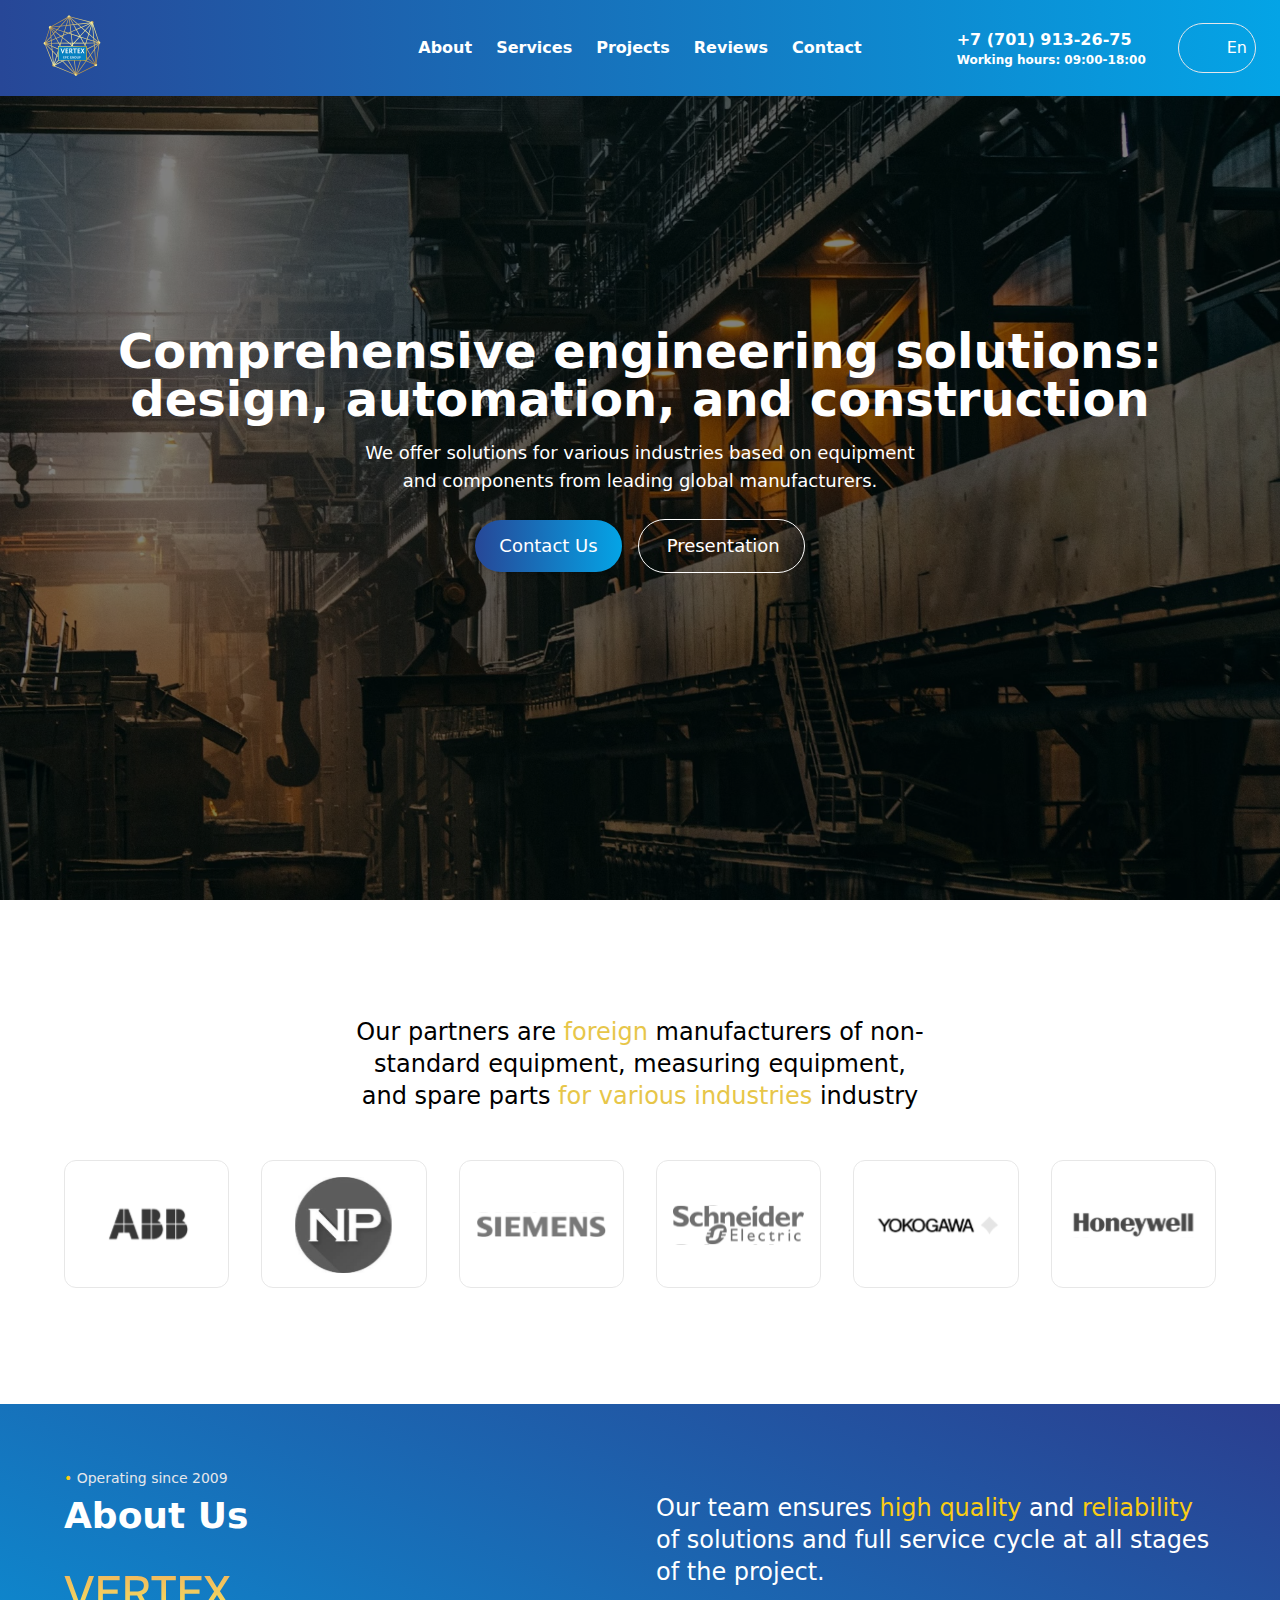
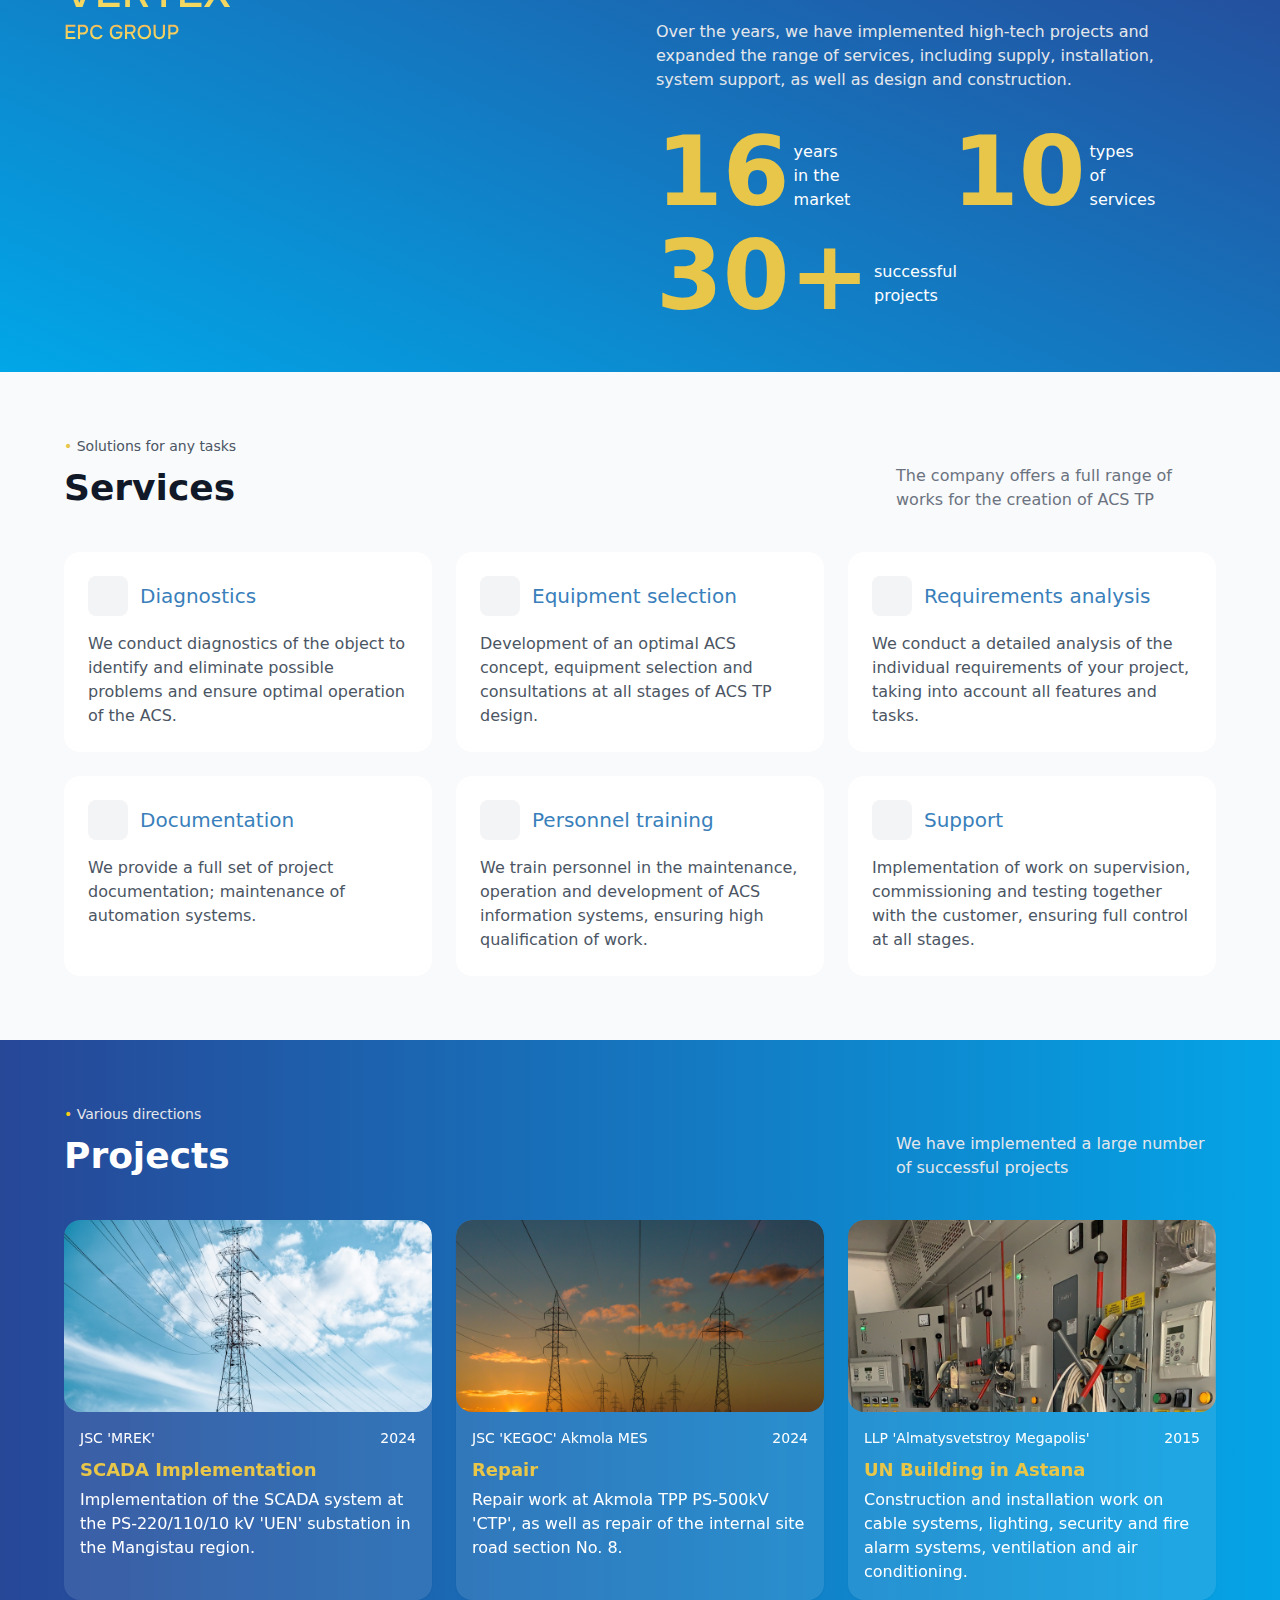
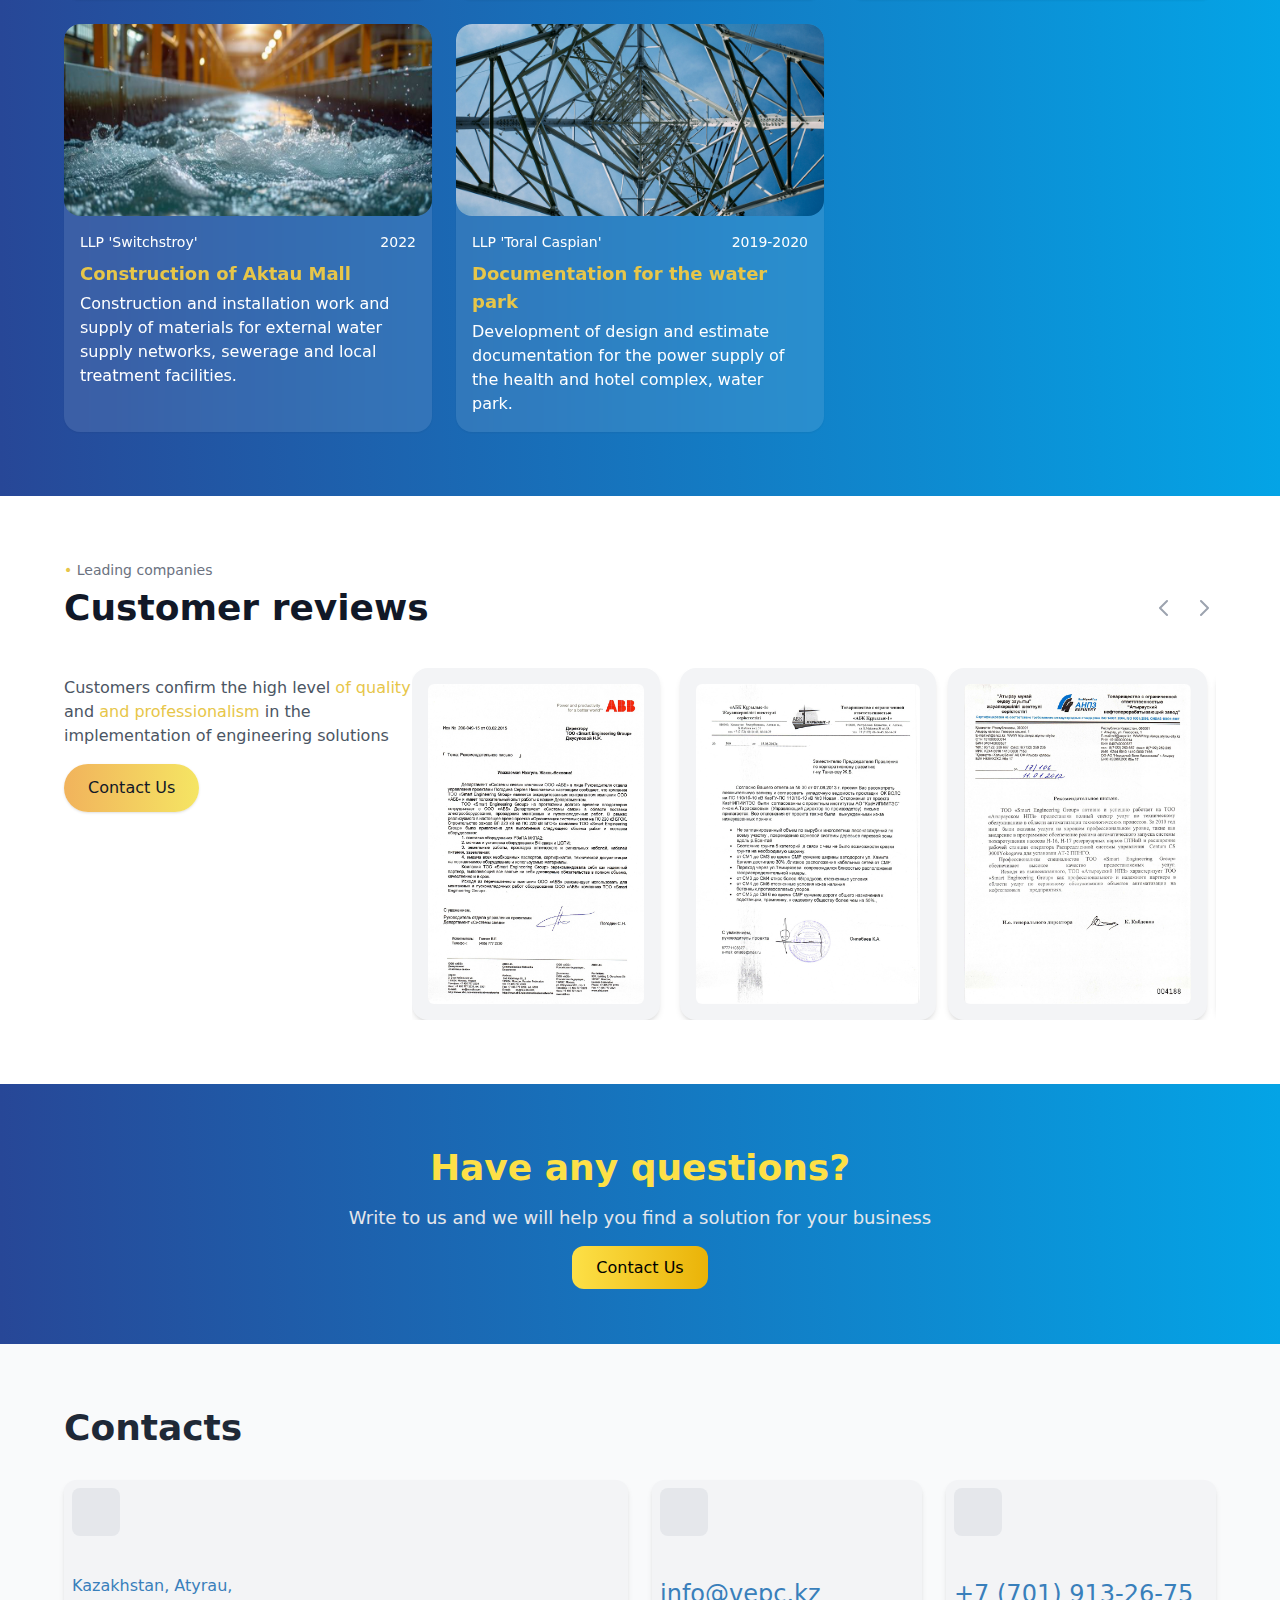
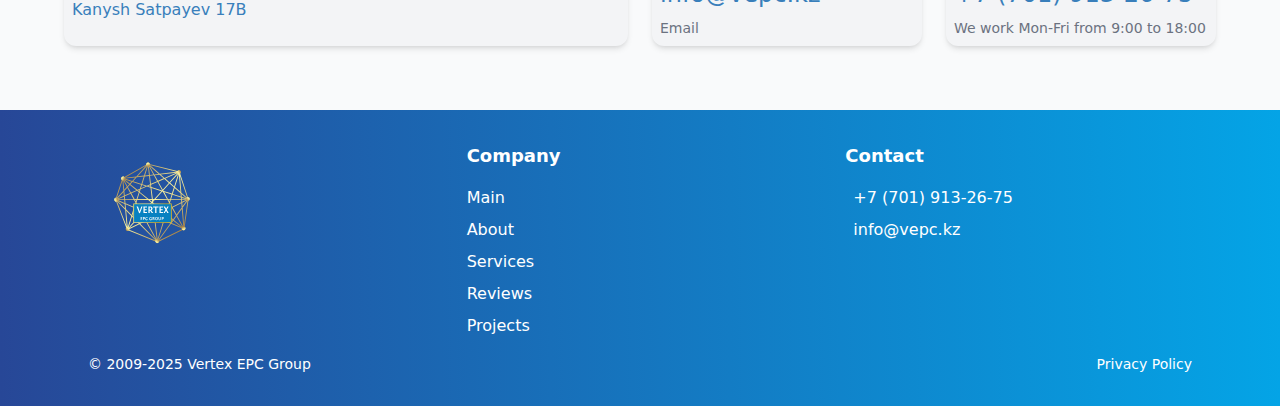
==== commit 7d7562c6: "change photos for projects" ====
--- a/en/index.html
+++ b/en/index.html
@@ -1,14 +1,14 @@
 <!DOCTYPE html><html  data-capo=""><head><meta charset="utf-8">
 <meta name="viewport" content="width=device-width, initial-scale=1">
 <link rel="stylesheet" href="/_nuxt/entry.D6PmHezd.css" crossorigin>
-<link rel="modulepreload" as="script" crossorigin href="/_nuxt/BH3PIf5L.js">
+<link rel="modulepreload" as="script" crossorigin href="/_nuxt/pNjwl-ZL.js">
 <link rel="prefetch" as="script" crossorigin href="/_nuxt/FoZOp-mv.js">
 <link rel="prefetch" as="script" crossorigin href="/_nuxt/B8ZQSom6.js">
 <link rel="prefetch" as="script" crossorigin href="/_nuxt/CbKDiTGy.js">
 <link rel="prefetch" as="style" crossorigin href="/_nuxt/error-404.C3V-3Mc4.css">
-<link rel="prefetch" as="script" crossorigin href="/_nuxt/CjLkxFd6.js">
-<link rel="prefetch" as="script" crossorigin href="/_nuxt/BEfBbxCf.js">
+<link rel="prefetch" as="script" crossorigin href="/_nuxt/4y2pnPKm.js">
+<link rel="prefetch" as="script" crossorigin href="/_nuxt/9Y7fSrYq.js">
 <link rel="prefetch" as="style" crossorigin href="/_nuxt/error-500.dGVH929u.css">
-<link rel="prefetch" as="script" crossorigin href="/_nuxt/CtODA1LO.js">
-<script type="module" src="/_nuxt/BH3PIf5L.js" crossorigin></script></head><body><div id="__nuxt"></div><div id="teleports"></div><script type="application/json" data-nuxt-data="nuxt-app" data-ssr="false" id="__NUXT_DATA__">[{"prerenderedAt":1,"serverRendered":2},1739640613206,false]</script>
-<script>window.__NUXT__={};window.__NUXT__.config={public:{i18n:{baseUrl:"",defaultLocale:"ru",defaultDirection:"ltr",strategy:"prefix_except_default",lazy:true,rootRedirect:"",routesNameSeparator:"___",defaultLocaleRouteNameSuffix:"default",skipSettingLocaleOnNavigate:false,differentDomains:false,trailingSlash:false,locales:[{code:"en",iso:"en-GB",files:["/Users/sigmadt/dev/work/projects/visit/github/vertex-epc-group-frontend/locales/en-GB.json"]},{code:"ru",iso:"ru-RU",files:["/Users/sigmadt/dev/work/projects/visit/github/vertex-epc-group-frontend/locales/ru-RU.json"]},{code:"kz",iso:"kz-KZ",files:["/Users/sigmadt/dev/work/projects/visit/github/vertex-epc-group-frontend/locales/kz-KZ.json"]}],detectBrowserLanguage:{alwaysRedirect:false,cookieCrossOrigin:false,cookieDomain:"",cookieKey:"i18n_redirected",cookieSecure:false,fallbackLocale:"",redirectOn:"root",useCookie:true},experimental:{localeDetector:"",switchLocalePathLinkSSR:false,autoImportTranslationFunctions:false,typedPages:true,typedOptionsAndMessages:false,generatedLocaleFilePathFormat:"absolute",alternateLinkCanonicalQueries:false},multiDomainLocales:false}},app:{baseURL:"/",buildId:"1f981ecf-4d87-45b5-a195-71293ac1518c",buildAssetsDir:"/_nuxt/",cdnURL:""}}</script></body></html>+<link rel="prefetch" as="script" crossorigin href="/_nuxt/CzTiM02_.js">
+<script type="module" src="/_nuxt/pNjwl-ZL.js" crossorigin></script></head><body><div id="__nuxt"></div><div id="teleports"></div><script type="application/json" data-nuxt-data="nuxt-app" data-ssr="false" id="__NUXT_DATA__">[{"prerenderedAt":1,"serverRendered":2},1739651430997,false]</script>
+<script>window.__NUXT__={};window.__NUXT__.config={public:{i18n:{baseUrl:"",defaultLocale:"ru",defaultDirection:"ltr",strategy:"prefix_except_default",lazy:true,rootRedirect:"",routesNameSeparator:"___",defaultLocaleRouteNameSuffix:"default",skipSettingLocaleOnNavigate:false,differentDomains:false,trailingSlash:false,locales:[{code:"en",iso:"en-GB",files:["/Users/sigmadt/dev/work/projects/visit/github/vertex-epc-group-frontend/locales/en-GB.json"]},{code:"ru",iso:"ru-RU",files:["/Users/sigmadt/dev/work/projects/visit/github/vertex-epc-group-frontend/locales/ru-RU.json"]},{code:"kz",iso:"kz-KZ",files:["/Users/sigmadt/dev/work/projects/visit/github/vertex-epc-group-frontend/locales/kz-KZ.json"]}],detectBrowserLanguage:{alwaysRedirect:false,cookieCrossOrigin:false,cookieDomain:"",cookieKey:"i18n_redirected",cookieSecure:false,fallbackLocale:"",redirectOn:"root",useCookie:true},experimental:{localeDetector:"",switchLocalePathLinkSSR:false,autoImportTranslationFunctions:false,typedPages:true,typedOptionsAndMessages:false,generatedLocaleFilePathFormat:"absolute",alternateLinkCanonicalQueries:false},multiDomainLocales:false}},app:{baseURL:"/",buildId:"1cf4e8d4-4010-48c4-a679-48407c6e283e",buildAssetsDir:"/_nuxt/",cdnURL:""}}</script></body></html>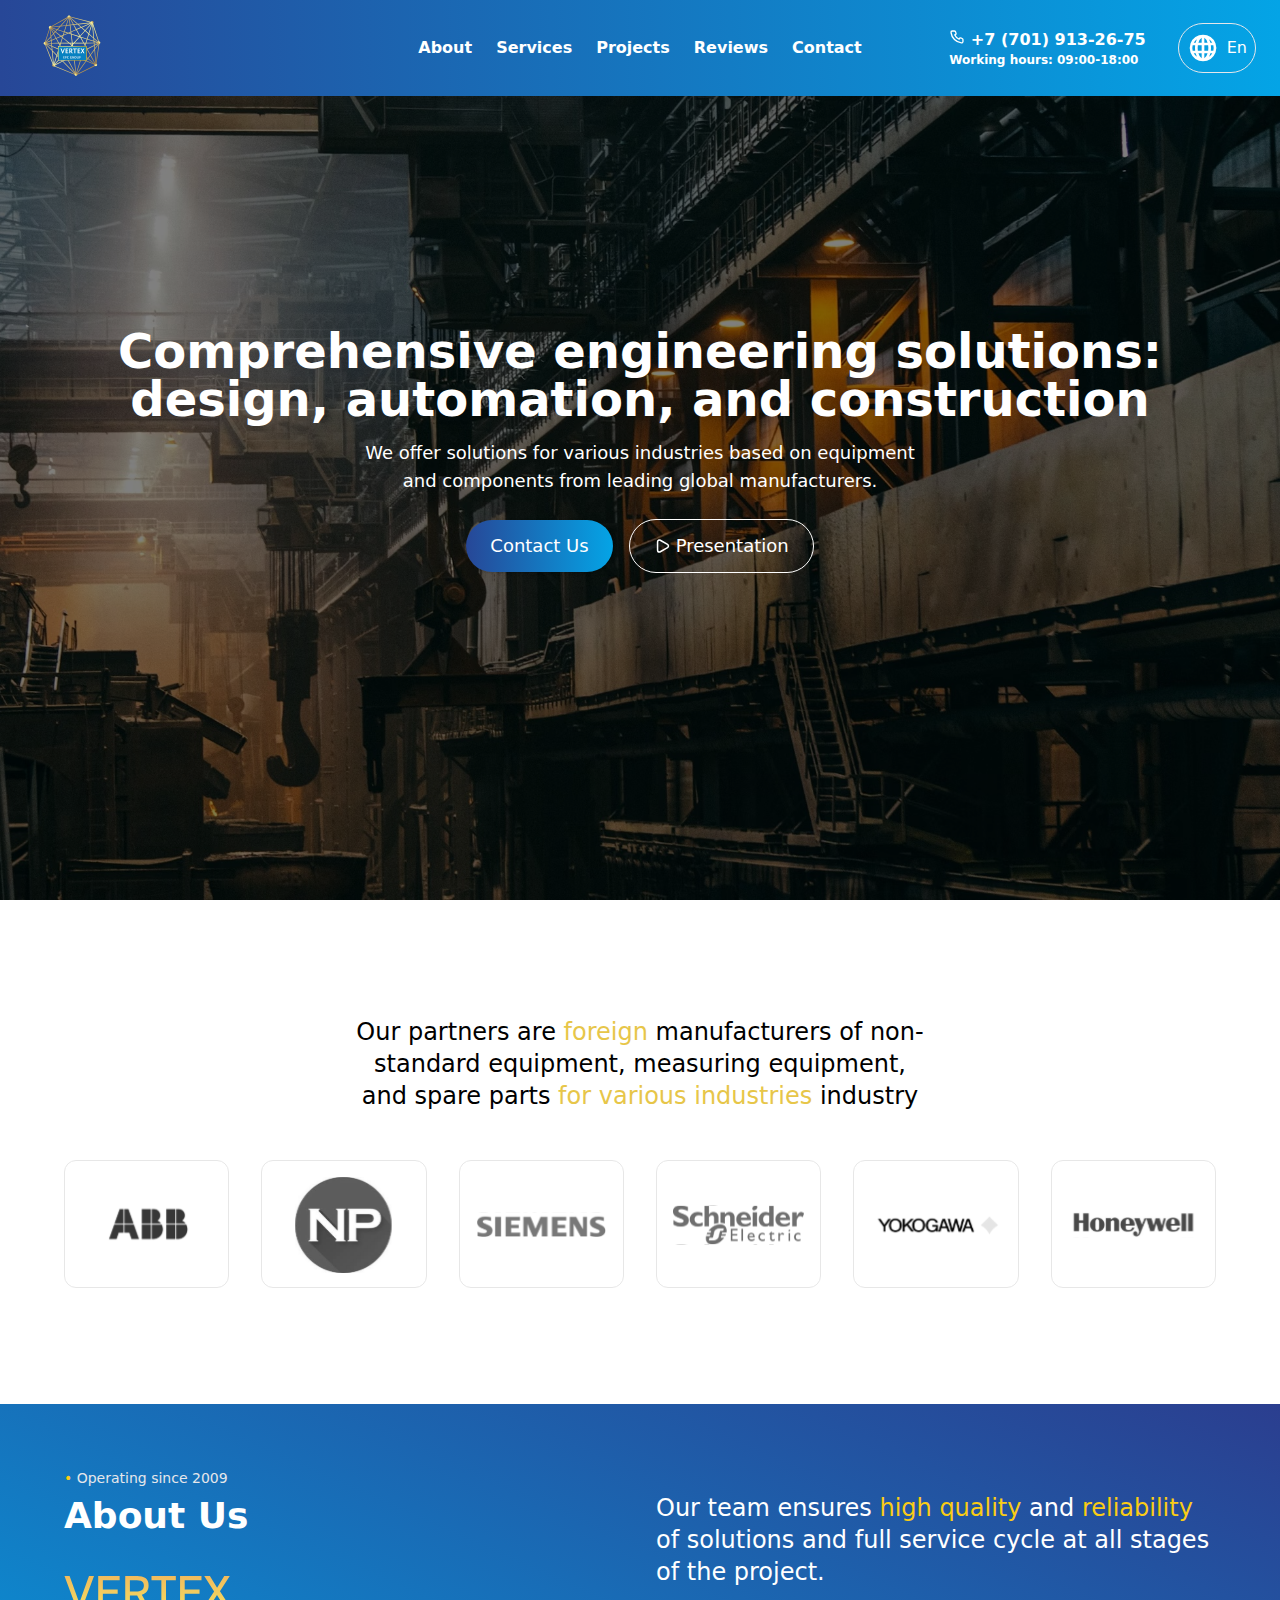
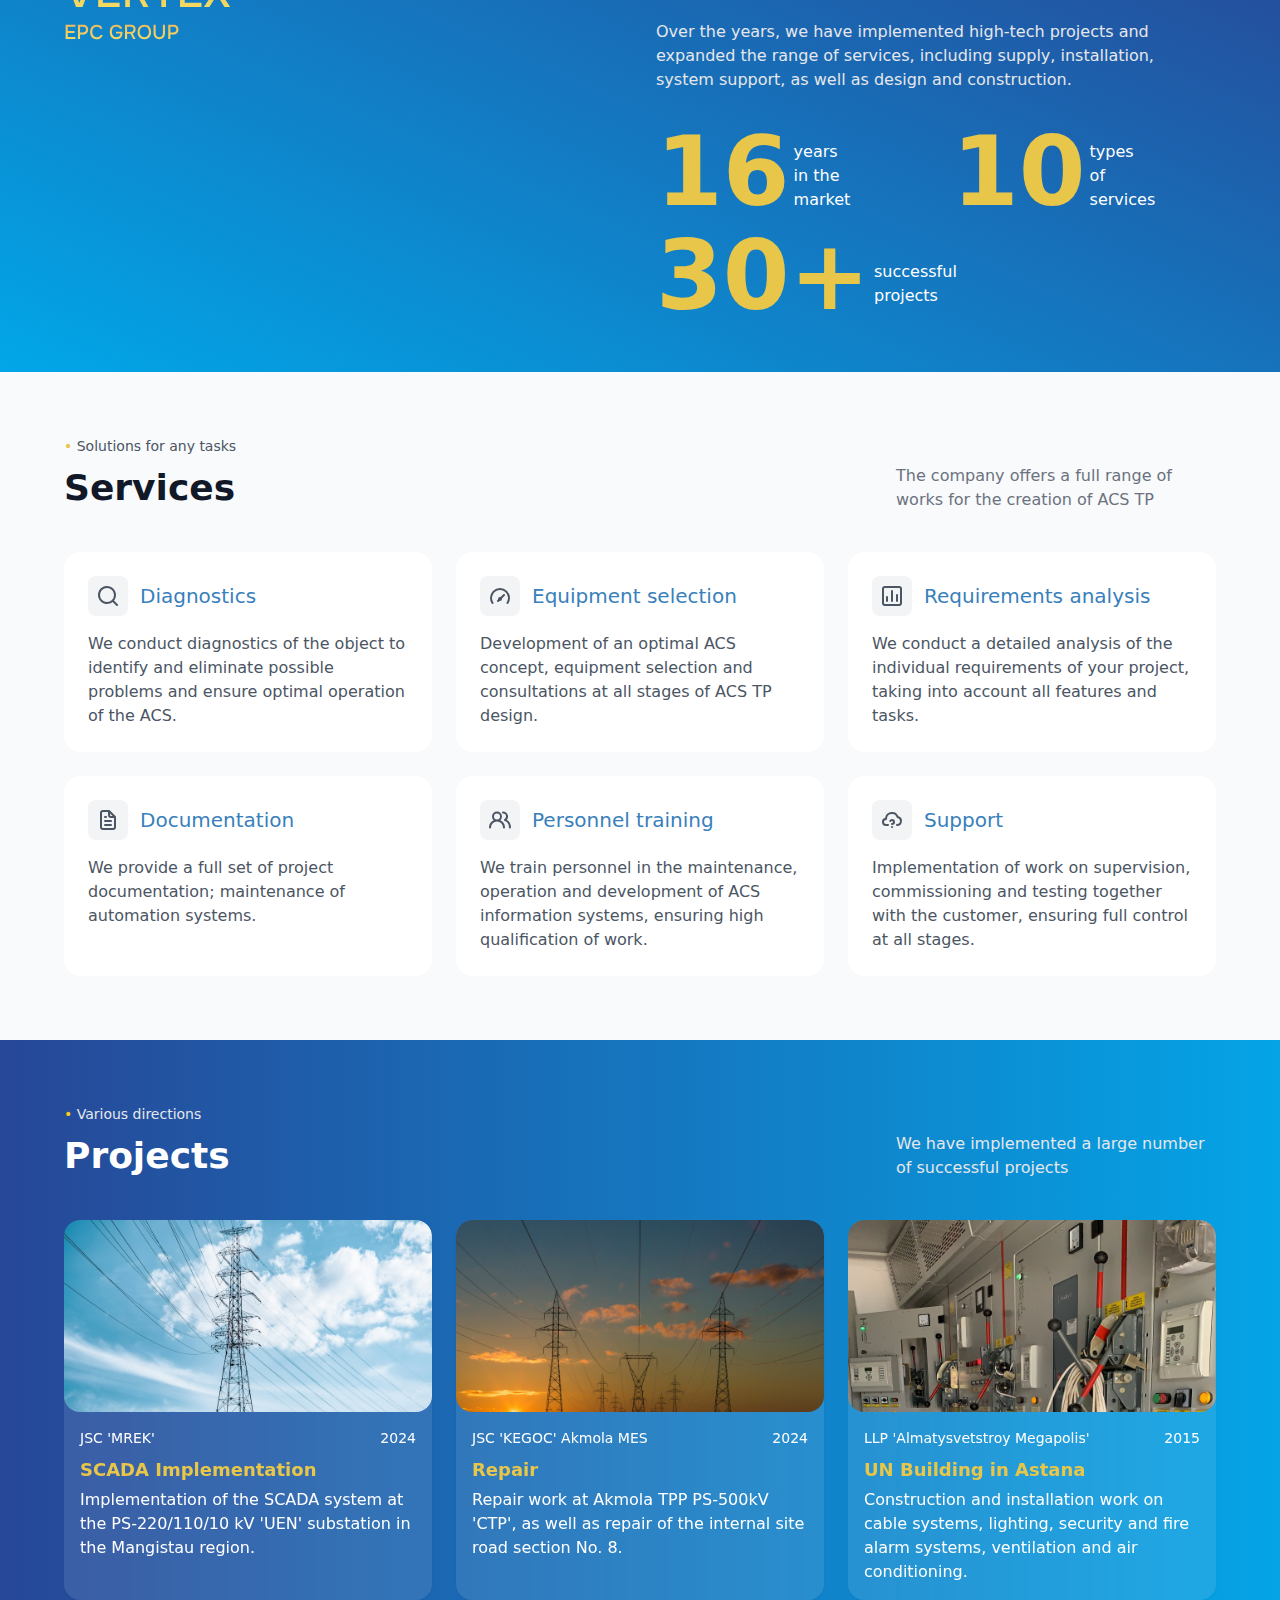
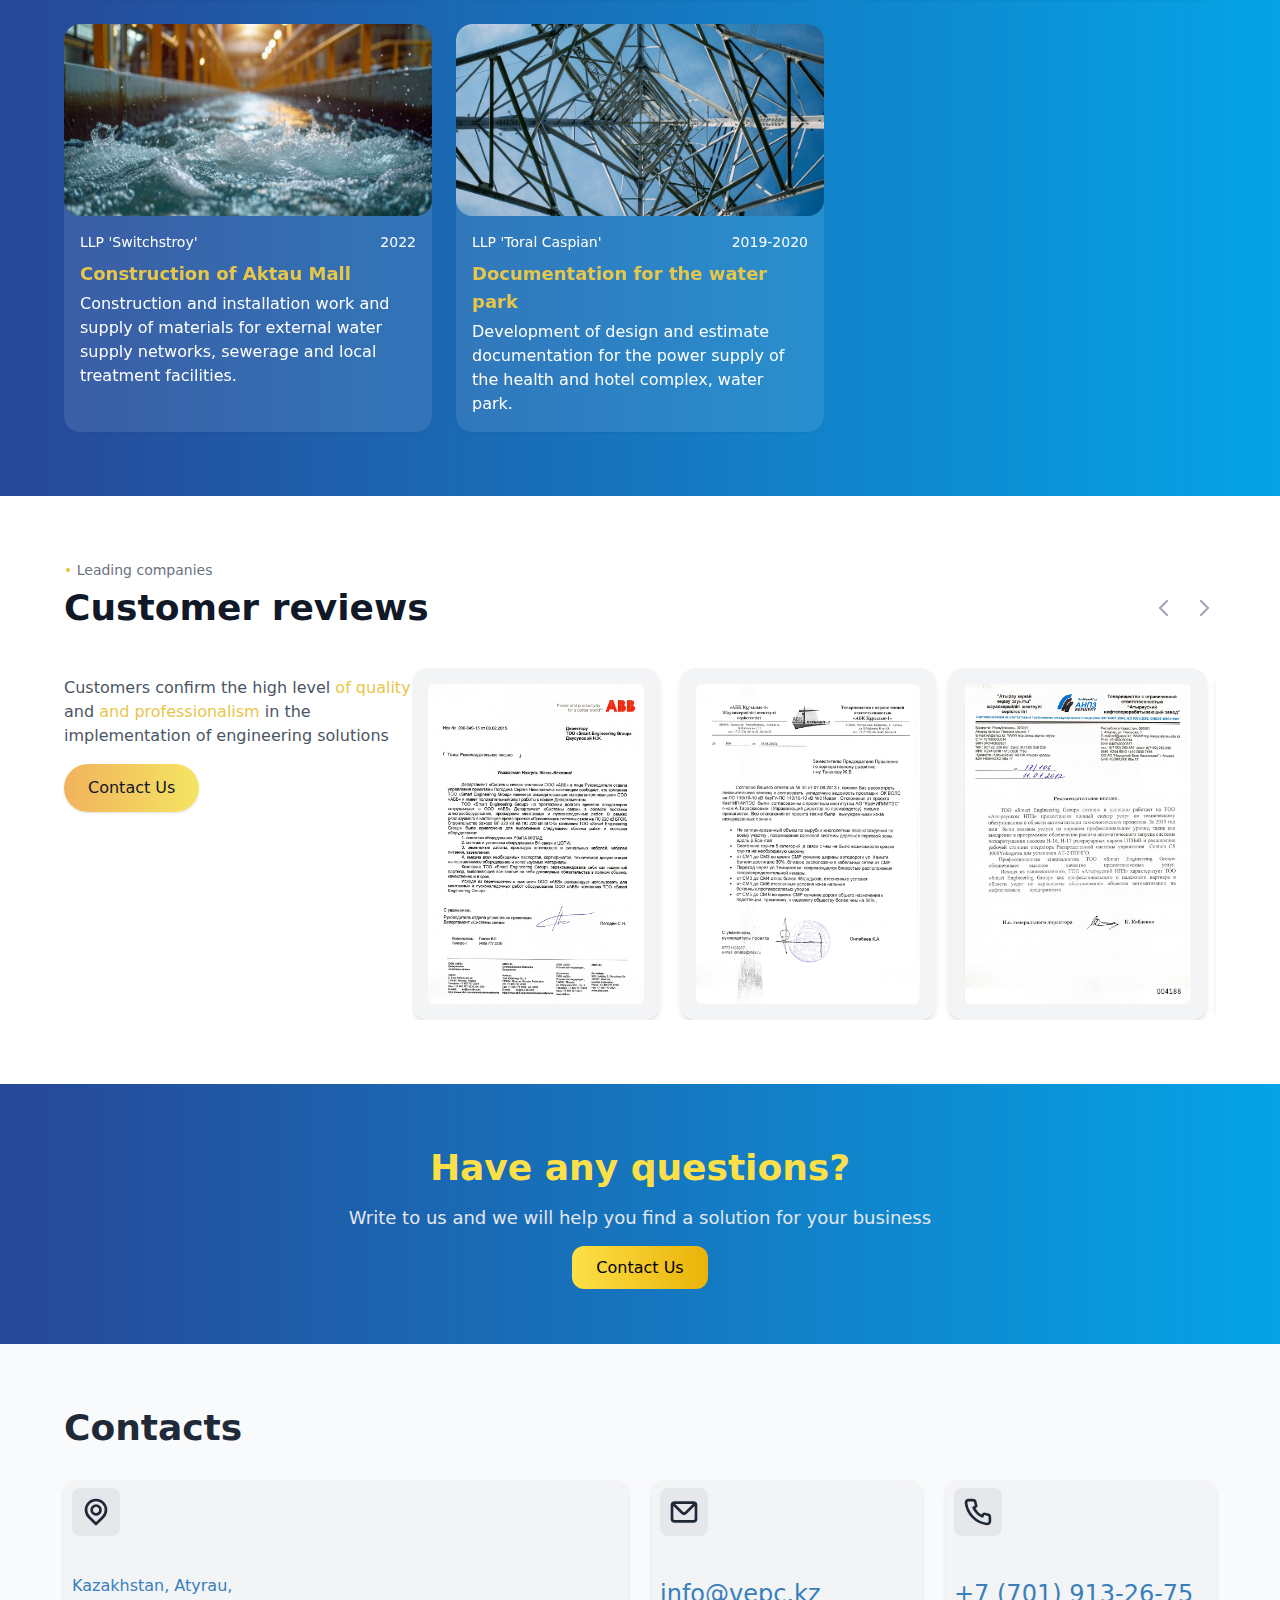
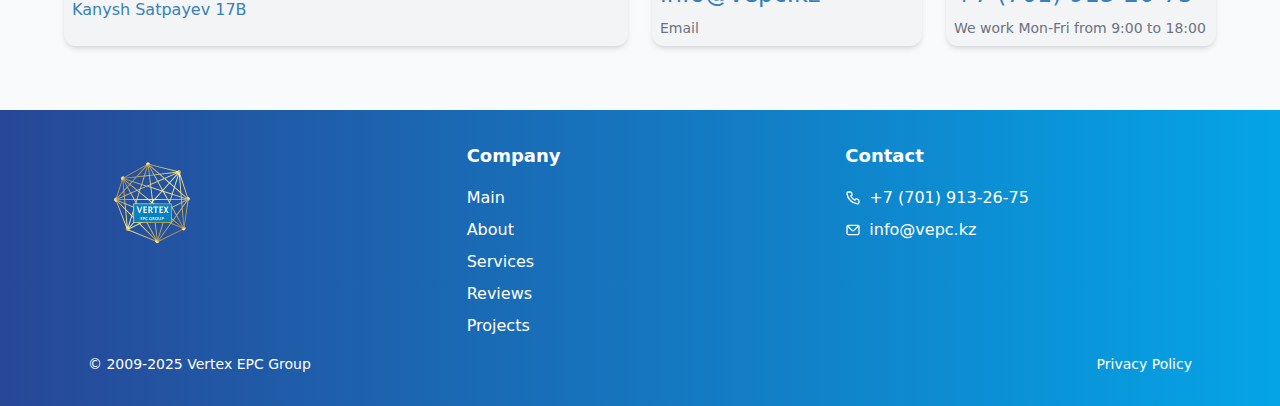
==== commit d07679ea: "fix header and privacy policy" ====
--- a/en/index.html
+++ b/en/index.html
@@ -1,14 +1,30 @@
 <!DOCTYPE html><html  data-capo=""><head><meta charset="utf-8">
 <meta name="viewport" content="width=device-width, initial-scale=1">
-<link rel="stylesheet" href="/_nuxt/entry.D6PmHezd.css" crossorigin>
-<link rel="modulepreload" as="script" crossorigin href="/_nuxt/pNjwl-ZL.js">
+<title>Vertex EPC Group - Automation and Engineering Solutions</title>
+<style>*,:after,:before{--tw-border-spacing-x:0;--tw-border-spacing-y:0;--tw-translate-x:0;--tw-translate-y:0;--tw-rotate:0;--tw-skew-x:0;--tw-skew-y:0;--tw-scale-x:1;--tw-scale-y:1;--tw-pan-x: ;--tw-pan-y: ;--tw-pinch-zoom: ;--tw-scroll-snap-strictness:proximity;--tw-gradient-from-position: ;--tw-gradient-via-position: ;--tw-gradient-to-position: ;--tw-ordinal: ;--tw-slashed-zero: ;--tw-numeric-figure: ;--tw-numeric-spacing: ;--tw-numeric-fraction: ;--tw-ring-inset: ;--tw-ring-offset-width:0px;--tw-ring-offset-color:#fff;--tw-ring-color:rgba(59,130,246,.5);--tw-ring-offset-shadow:0 0 #0000;--tw-ring-shadow:0 0 #0000;--tw-shadow:0 0 #0000;--tw-shadow-colored:0 0 #0000;--tw-blur: ;--tw-brightness: ;--tw-contrast: ;--tw-grayscale: ;--tw-hue-rotate: ;--tw-invert: ;--tw-saturate: ;--tw-sepia: ;--tw-drop-shadow: ;--tw-backdrop-blur: ;--tw-backdrop-brightness: ;--tw-backdrop-contrast: ;--tw-backdrop-grayscale: ;--tw-backdrop-hue-rotate: ;--tw-backdrop-invert: ;--tw-backdrop-opacity: ;--tw-backdrop-saturate: ;--tw-backdrop-sepia: ;--tw-contain-size: ;--tw-contain-layout: ;--tw-contain-paint: ;--tw-contain-style: }::backdrop{--tw-border-spacing-x:0;--tw-border-spacing-y:0;--tw-translate-x:0;--tw-translate-y:0;--tw-rotate:0;--tw-skew-x:0;--tw-skew-y:0;--tw-scale-x:1;--tw-scale-y:1;--tw-pan-x: ;--tw-pan-y: ;--tw-pinch-zoom: ;--tw-scroll-snap-strictness:proximity;--tw-gradient-from-position: ;--tw-gradient-via-position: ;--tw-gradient-to-position: ;--tw-ordinal: ;--tw-slashed-zero: ;--tw-numeric-figure: ;--tw-numeric-spacing: ;--tw-numeric-fraction: ;--tw-ring-inset: ;--tw-ring-offset-width:0px;--tw-ring-offset-color:#fff;--tw-ring-color:rgba(59,130,246,.5);--tw-ring-offset-shadow:0 0 #0000;--tw-ring-shadow:0 0 #0000;--tw-shadow:0 0 #0000;--tw-shadow-colored:0 0 #0000;--tw-blur: ;--tw-brightness: ;--tw-contrast: ;--tw-grayscale: ;--tw-hue-rotate: ;--tw-invert: ;--tw-saturate: ;--tw-sepia: ;--tw-drop-shadow: ;--tw-backdrop-blur: ;--tw-backdrop-brightness: ;--tw-backdrop-contrast: ;--tw-backdrop-grayscale: ;--tw-backdrop-hue-rotate: ;--tw-backdrop-invert: ;--tw-backdrop-opacity: ;--tw-backdrop-saturate: ;--tw-backdrop-sepia: ;--tw-contain-size: ;--tw-contain-layout: ;--tw-contain-paint: ;--tw-contain-style: }/*! tailwindcss v3.4.17 | MIT License | https://tailwindcss.com*/*,:after,:before{border:0 solid #e5e7eb;box-sizing:border-box}:after,:before{--tw-content:""}:host,html{line-height:1.5;-webkit-text-size-adjust:100%;font-family:ui-sans-serif,system-ui,sans-serif,Apple Color Emoji,Segoe UI Emoji,Segoe UI Symbol,Noto Color Emoji;font-feature-settings:normal;font-variation-settings:normal;-moz-tab-size:4;-o-tab-size:4;tab-size:4;-webkit-tap-highlight-color:transparent}body{line-height:inherit;margin:0}hr{border-top-width:1px;color:inherit;height:0}abbr:where([title]){-webkit-text-decoration:underline dotted;text-decoration:underline dotted}h1,h2,h3,h4,h5,h6{font-size:inherit;font-weight:inherit}a{color:inherit;text-decoration:inherit}b,strong{font-weight:bolder}code,kbd,pre,samp{font-family:ui-monospace,SFMono-Regular,Menlo,Monaco,Consolas,Liberation Mono,Courier New,monospace;font-feature-settings:normal;font-size:1em;font-variation-settings:normal}small{font-size:80%}sub,sup{font-size:75%;line-height:0;position:relative;vertical-align:baseline}sub{bottom:-.25em}sup{top:-.5em}table{border-collapse:collapse;border-color:inherit;text-indent:0}button,input,optgroup,select,textarea{color:inherit;font-family:inherit;font-feature-settings:inherit;font-size:100%;font-variation-settings:inherit;font-weight:inherit;letter-spacing:inherit;line-height:inherit;margin:0;padding:0}button,select{text-transform:none}button,input:where([type=button]),input:where([type=reset]),input:where([type=submit]){-webkit-appearance:button;background-color:transparent;background-image:none}:-moz-focusring{outline:auto}:-moz-ui-invalid{box-shadow:none}progress{vertical-align:baseline}::-webkit-inner-spin-button,::-webkit-outer-spin-button{height:auto}[type=search]{-webkit-appearance:textfield;outline-offset:-2px}::-webkit-search-decoration{-webkit-appearance:none}::-webkit-file-upload-button{-webkit-appearance:button;font:inherit}summary{display:list-item}blockquote,dd,dl,figure,h1,h2,h3,h4,h5,h6,hr,p,pre{margin:0}fieldset{margin:0}fieldset,legend{padding:0}menu,ol,ul{list-style:none;margin:0;padding:0}dialog{padding:0}textarea{resize:vertical}input::-moz-placeholder,textarea::-moz-placeholder{color:#9ca3af;opacity:1}input::placeholder,textarea::placeholder{color:#9ca3af;opacity:1}[role=button],button{cursor:pointer}:disabled{cursor:default}audio,canvas,embed,iframe,img,object,svg,video{display:block;vertical-align:middle}img,video{height:auto;max-width:100%}[hidden]:where(:not([hidden=until-found])){display:none}.fixed{position:fixed}.absolute{position:absolute}.relative{position:relative}.inset-0{top:0;right:0;bottom:0;left:0}.left-0{left:0}.right-0{right:0}.right-2{right:.5rem}.top-0{top:0}.top-2{top:.5rem}.z-10{z-index:10}.z-20{z-index:20}.z-30{z-index:30}.z-50{z-index:50}.mx-auto{margin-left:auto;margin-right:auto}.mb-10{margin-bottom:2.5rem}.mb-2{margin-bottom:.5rem}.mb-4{margin-bottom:1rem}.mb-6{margin-bottom:1.5rem}.mb-8{margin-bottom:2rem}.ml-2{margin-left:.5rem}.mr-1{margin-right:.25rem}.mr-2{margin-right:.5rem}.mt-1{margin-top:.25rem}.mt-12{margin-top:3rem}.mt-2{margin-top:.5rem}.mt-4{margin-top:1rem}.mt-6{margin-top:1.5rem}.mt-8{margin-top:2rem}.block{display:block}.flex{display:flex}.grid{display:grid}.hidden{display:none}.h-10{height:2.5rem}.h-12{height:3rem}.h-20{height:5rem}.h-24{height:6rem}.h-32{height:8rem}.h-48{height:12rem}.h-6{height:1.5rem}.h-8{height:2rem}.h-80{height:20rem}.h-\[90\%\]{height:90%}.h-auto{height:auto}.h-full{height:100%}.h-screen{height:100vh}.w-1\/4{width:25%}.w-10{width:2.5rem}.w-12{width:3rem}.w-32{width:8rem}.w-48{width:12rem}.w-6{width:1.5rem}.w-8{width:2rem}.w-auto{width:auto}.w-fit{width:-moz-fit-content;width:fit-content}.w-full{width:100%}.w-screen{width:100vw}.max-w-12{max-width:3rem}.max-w-3xl{max-width:48rem}.max-w-6xl{max-width:72rem}.max-w-xl{max-width:36rem}.max-w-xs{max-width:20rem}.flex-1{flex:1 1 0%}.flex-shrink-0{flex-shrink:0}.transform{transform:translate(var(--tw-translate-x),var(--tw-translate-y)) rotate(var(--tw-rotate)) skew(var(--tw-skew-x)) skewY(var(--tw-skew-y)) scaleX(var(--tw-scale-x)) scaleY(var(--tw-scale-y))}.cursor-pointer{cursor:pointer}.grid-cols-1{grid-template-columns:repeat(1,minmax(0,1fr))}.grid-cols-2{grid-template-columns:repeat(2,minmax(0,1fr))}.flex-col{flex-direction:column}.items-start{align-items:flex-start}.items-center{align-items:center}.justify-end{justify-content:flex-end}.justify-center{justify-content:center}.justify-between{justify-content:space-between}.gap-6{gap:1.5rem}.gap-8{gap:2rem}.space-x-1>:not([hidden])~:not([hidden]){--tw-space-x-reverse:0;margin-left:calc(.25rem*(1 - var(--tw-space-x-reverse)));margin-right:calc(.25rem*var(--tw-space-x-reverse))}.space-x-3>:not([hidden])~:not([hidden]){--tw-space-x-reverse:0;margin-left:calc(.75rem*(1 - var(--tw-space-x-reverse)));margin-right:calc(.75rem*var(--tw-space-x-reverse))}.space-x-4>:not([hidden])~:not([hidden]){--tw-space-x-reverse:0;margin-left:calc(1rem*(1 - var(--tw-space-x-reverse)));margin-right:calc(1rem*var(--tw-space-x-reverse))}.space-x-6>:not([hidden])~:not([hidden]){--tw-space-x-reverse:0;margin-left:calc(1.5rem*(1 - var(--tw-space-x-reverse)));margin-right:calc(1.5rem*var(--tw-space-x-reverse))}.space-y-12>:not([hidden])~:not([hidden]){--tw-space-y-reverse:0;margin-bottom:calc(3rem*var(--tw-space-y-reverse));margin-top:calc(3rem*(1 - var(--tw-space-y-reverse)))}.space-y-2>:not([hidden])~:not([hidden]){--tw-space-y-reverse:0;margin-bottom:calc(.5rem*var(--tw-space-y-reverse));margin-top:calc(.5rem*(1 - var(--tw-space-y-reverse)))}.space-y-3>:not([hidden])~:not([hidden]){--tw-space-y-reverse:0;margin-bottom:calc(.75rem*var(--tw-space-y-reverse));margin-top:calc(.75rem*(1 - var(--tw-space-y-reverse)))}.space-y-4>:not([hidden])~:not([hidden]){--tw-space-y-reverse:0;margin-bottom:calc(1rem*var(--tw-space-y-reverse));margin-top:calc(1rem*(1 - var(--tw-space-y-reverse)))}.self-start{align-self:flex-start}.self-end{align-self:flex-end}.overflow-hidden{overflow:hidden}.rounded-2xl{border-radius:1rem}.rounded-full{border-radius:9999px}.rounded-lg{border-radius:.5rem}.rounded-md{border-radius:.375rem}.rounded-xl{border-radius:.75rem}.border{border-width:1px}.border-gray-200{--tw-border-opacity:1;border-color:rgb(229 231 235/var(--tw-border-opacity,1))}.border-white{--tw-border-opacity:1;border-color:rgb(255 255 255/var(--tw-border-opacity,1))}.bg-black{--tw-bg-opacity:1;background-color:rgb(0 0 0/var(--tw-bg-opacity,1))}.bg-black\/50{background-color:#00000080}.bg-gray-100{--tw-bg-opacity:1;background-color:rgb(243 244 246/var(--tw-bg-opacity,1))}.bg-gray-200{--tw-bg-opacity:1;background-color:rgb(229 231 235/var(--tw-bg-opacity,1))}.bg-gray-50{--tw-bg-opacity:1;background-color:rgb(249 250 251/var(--tw-bg-opacity,1))}.bg-transparent{background-color:transparent}.bg-white{--tw-bg-opacity:1;background-color:rgb(255 255 255/var(--tw-bg-opacity,1))}.bg-white\/10{background-color:#ffffff1a}.bg-opacity-50{--tw-bg-opacity:.5}.bg-blue-gradient{background-image:linear-gradient(90deg,#274797,#04a4e6)}.bg-gold-button{background-image:linear-gradient(90deg,#f1b35c,#f5e563)}.bg-gradient-to-r{background-image:linear-gradient(to right,var(--tw-gradient-stops))}.bg-gradient-to-tr{background-image:linear-gradient(to top right,var(--tw-gradient-stops))}.from-\[\#01A7E8\]{--tw-gradient-from:#01a7e8 var(--tw-gradient-from-position);--tw-gradient-to:rgba(1,167,232,0) var(--tw-gradient-to-position);--tw-gradient-stops:var(--tw-gradient-from),var(--tw-gradient-to)}.from-yellow-300{--tw-gradient-from:#fde047 var(--tw-gradient-from-position);--tw-gradient-to:rgba(253,224,71,0) var(--tw-gradient-to-position);--tw-gradient-stops:var(--tw-gradient-from),var(--tw-gradient-to)}.to-\[\#2B3E8F\]{--tw-gradient-to:#2b3e8f var(--tw-gradient-to-position)}.to-yellow-500{--tw-gradient-to:#eab308 var(--tw-gradient-to-position)}.object-contain{-o-object-fit:contain;object-fit:contain}.object-cover{-o-object-fit:cover;object-fit:cover}.p-2{padding:.5rem}.p-4{padding:1rem}.p-6{padding:1.5rem}.px-4{padding-left:1rem;padding-right:1rem}.px-6{padding-left:1.5rem;padding-right:1.5rem}.py-16{padding-bottom:4rem;padding-top:4rem}.py-2{padding-bottom:.5rem;padding-top:.5rem}.py-3{padding-bottom:.75rem;padding-top:.75rem}.py-8{padding-bottom:2rem;padding-top:2rem}.text-left{text-align:left}.text-center{text-align:center}.text-2xl{font-size:1.5rem;line-height:2rem}.text-4xl{font-size:2.25rem;line-height:2.5rem}.text-\[96px\]{font-size:96px}.text-base{font-size:1rem;line-height:1.5rem}.text-lg{font-size:1.125rem;line-height:1.75rem}.text-sm{font-size:.875rem;line-height:1.25rem}.text-xl{font-size:1.25rem;line-height:1.75rem}.text-xs{font-size:.75rem;line-height:1rem}.font-bold{font-weight:700}.font-light{font-weight:300}.font-normal{font-weight:400}.font-semibold{font-weight:600}.font-thin{font-weight:100}.leading-\[64px\]{line-height:64px}.leading-tight{line-height:1.25}.text-black{--tw-text-opacity:1;color:rgb(0 0 0/var(--tw-text-opacity,1))}.text-gold{--tw-text-opacity:1;color:rgb(231 198 73/var(--tw-text-opacity,1))}.text-gray-200{--tw-text-opacity:1;color:rgb(229 231 235/var(--tw-text-opacity,1))}.text-gray-400{--tw-text-opacity:1;color:rgb(156 163 175/var(--tw-text-opacity,1))}.text-gray-500{--tw-text-opacity:1;color:rgb(107 114 128/var(--tw-text-opacity,1))}.text-gray-600{--tw-text-opacity:1;color:rgb(75 85 99/var(--tw-text-opacity,1))}.text-gray-700{--tw-text-opacity:1;color:rgb(55 65 81/var(--tw-text-opacity,1))}.text-gray-800{--tw-text-opacity:1;color:rgb(31 41 55/var(--tw-text-opacity,1))}.text-gray-900{--tw-text-opacity:1;color:rgb(17 24 39/var(--tw-text-opacity,1))}.text-vblue{--tw-text-opacity:1;color:rgb(57 127 187/var(--tw-text-opacity,1))}.text-white{--tw-text-opacity:1;color:rgb(255 255 255/var(--tw-text-opacity,1))}.text-yellow-300{--tw-text-opacity:1;color:rgb(253 224 71/var(--tw-text-opacity,1))}.text-yellow-400{--tw-text-opacity:1;color:rgb(250 204 21/var(--tw-text-opacity,1))}.opacity-0{opacity:0}.shadow{--tw-shadow:0 1px 3px 0 rgba(0,0,0,.1),0 1px 2px -1px rgba(0,0,0,.1);--tw-shadow-colored:0 1px 3px 0 var(--tw-shadow-color),0 1px 2px -1px var(--tw-shadow-color)}.shadow,.shadow-lg{box-shadow:var(--tw-ring-offset-shadow,0 0 #0000),var(--tw-ring-shadow,0 0 #0000),var(--tw-shadow)}.shadow-lg{--tw-shadow:0 10px 15px -3px rgba(0,0,0,.1),0 4px 6px -4px rgba(0,0,0,.1);--tw-shadow-colored:0 10px 15px -3px var(--tw-shadow-color),0 4px 6px -4px var(--tw-shadow-color)}.shadow-md{--tw-shadow:0 4px 6px -1px rgba(0,0,0,.1),0 2px 4px -2px rgba(0,0,0,.1);--tw-shadow-colored:0 4px 6px -1px var(--tw-shadow-color),0 2px 4px -2px var(--tw-shadow-color)}.shadow-md,.shadow-sm{box-shadow:var(--tw-ring-offset-shadow,0 0 #0000),var(--tw-ring-shadow,0 0 #0000),var(--tw-shadow)}.shadow-sm{--tw-shadow:0 1px 2px 0 rgba(0,0,0,.05);--tw-shadow-colored:0 1px 2px 0 var(--tw-shadow-color)}.grayscale{--tw-grayscale:grayscale(100%);filter:var(--tw-blur) var(--tw-brightness) var(--tw-contrast) var(--tw-grayscale) var(--tw-hue-rotate) var(--tw-invert) var(--tw-saturate) var(--tw-sepia) var(--tw-drop-shadow)}.backdrop-blur-lg{--tw-backdrop-blur:blur(16px);-webkit-backdrop-filter:var(--tw-backdrop-blur) var(--tw-backdrop-brightness) var(--tw-backdrop-contrast) var(--tw-backdrop-grayscale) var(--tw-backdrop-hue-rotate) var(--tw-backdrop-invert) var(--tw-backdrop-opacity) var(--tw-backdrop-saturate) var(--tw-backdrop-sepia);backdrop-filter:var(--tw-backdrop-blur) var(--tw-backdrop-brightness) var(--tw-backdrop-contrast) var(--tw-backdrop-grayscale) var(--tw-backdrop-hue-rotate) var(--tw-backdrop-invert) var(--tw-backdrop-opacity) var(--tw-backdrop-saturate) var(--tw-backdrop-sepia)}.transition{transition-duration:.15s;transition-property:color,background-color,border-color,text-decoration-color,fill,stroke,opacity,box-shadow,transform,filter,-webkit-backdrop-filter;transition-property:color,background-color,border-color,text-decoration-color,fill,stroke,opacity,box-shadow,transform,filter,backdrop-filter;transition-property:color,background-color,border-color,text-decoration-color,fill,stroke,opacity,box-shadow,transform,filter,backdrop-filter,-webkit-backdrop-filter;transition-timing-function:cubic-bezier(.4,0,.2,1)}.transition-opacity{transition-duration:.15s;transition-property:opacity;transition-timing-function:cubic-bezier(.4,0,.2,1)}.transition-shadow{transition-duration:.15s;transition-property:box-shadow;transition-timing-function:cubic-bezier(.4,0,.2,1)}.duration-200{transition-duration:.2s}body{overflow-x:hidden}.hover\:bg-gray-200:hover{--tw-bg-opacity:1;background-color:rgb(229 231 235/var(--tw-bg-opacity,1))}.hover\:bg-white\/10:hover{background-color:#ffffff1a}.hover\:text-black:hover{--tw-text-opacity:1;color:rgb(0 0 0/var(--tw-text-opacity,1))}.hover\:text-gray-600:hover{--tw-text-opacity:1;color:rgb(75 85 99/var(--tw-text-opacity,1))}.hover\:text-yellow-400:hover{--tw-text-opacity:1;color:rgb(250 204 21/var(--tw-text-opacity,1))}.hover\:underline:hover{text-decoration-line:underline}.hover\:opacity-100:hover{opacity:1}.hover\:opacity-90:hover{opacity:.9}.hover\:shadow-lg:hover{--tw-shadow:0 10px 15px -3px rgba(0,0,0,.1),0 4px 6px -4px rgba(0,0,0,.1);--tw-shadow-colored:0 10px 15px -3px var(--tw-shadow-color),0 4px 6px -4px var(--tw-shadow-color)}.hover\:shadow-lg:hover,.hover\:shadow-md:hover{box-shadow:var(--tw-ring-offset-shadow,0 0 #0000),var(--tw-ring-shadow,0 0 #0000),var(--tw-shadow)}.hover\:shadow-md:hover{--tw-shadow:0 4px 6px -1px rgba(0,0,0,.1),0 2px 4px -2px rgba(0,0,0,.1);--tw-shadow-colored:0 4px 6px -1px var(--tw-shadow-color),0 2px 4px -2px var(--tw-shadow-color)}.hover\:shadow-white-lg:hover{--tw-shadow:0 10px 15px -3px hsla(0,0%,100%,.1),0 4px 6px -2px hsla(0,0%,100%,.05);--tw-shadow-colored:0 10px 15px -3px var(--tw-shadow-color),0 4px 6px -2px var(--tw-shadow-color);box-shadow:var(--tw-ring-offset-shadow,0 0 #0000),var(--tw-ring-shadow,0 0 #0000),var(--tw-shadow)}.hover\:grayscale-0:hover{--tw-grayscale:grayscale(0);filter:var(--tw-blur) var(--tw-brightness) var(--tw-contrast) var(--tw-grayscale) var(--tw-hue-rotate) var(--tw-invert) var(--tw-saturate) var(--tw-sepia) var(--tw-drop-shadow)}.focus\:ring-4:focus{--tw-ring-offset-shadow:var(--tw-ring-inset) 0 0 0 var(--tw-ring-offset-width) var(--tw-ring-offset-color);--tw-ring-shadow:var(--tw-ring-inset) 0 0 0 calc(4px + var(--tw-ring-offset-width)) var(--tw-ring-color);box-shadow:var(--tw-ring-offset-shadow),var(--tw-ring-shadow),var(--tw-shadow,0 0 #0000)}.focus\:ring-yellow-500:focus{--tw-ring-opacity:1;--tw-ring-color:rgb(234 179 8/var(--tw-ring-opacity,1))}.focus\:ring-offset-2:focus{--tw-ring-offset-width:2px}@media (min-width:640px){.sm\:mt-0{margin-top:0}.sm\:grid-cols-2{grid-template-columns:repeat(2,minmax(0,1fr))}.sm\:flex-row{flex-direction:row}.sm\:items-center{align-items:center}.sm\:justify-between{justify-content:space-between}.sm\:space-x-4>:not([hidden])~:not([hidden]){--tw-space-x-reverse:0;margin-left:calc(1rem*(1 - var(--tw-space-x-reverse)));margin-right:calc(1rem*var(--tw-space-x-reverse))}.sm\:space-y-0>:not([hidden])~:not([hidden]){--tw-space-y-reverse:0;margin-bottom:calc(0px*var(--tw-space-y-reverse));margin-top:calc(0px*(1 - var(--tw-space-y-reverse)))}}@media (min-width:768px){.md\:col-span-2{grid-column:span 2/span 2}.md\:block{display:block}.md\:flex{display:flex}.md\:hidden{display:none}.md\:h-24{height:6rem}.md\:min-h-\[504px\]{min-height:504px}.md\:flex-1{flex:1 1 0%}.md\:grid-cols-2{grid-template-columns:repeat(2,minmax(0,1fr))}.md\:grid-cols-3{grid-template-columns:repeat(3,minmax(0,1fr))}.md\:grid-cols-4{grid-template-columns:repeat(4,minmax(0,1fr))}.md\:flex-row{flex-direction:row}.md\:flex-col{flex-direction:column}.md\:justify-center{justify-content:center}.md\:space-x-8>:not([hidden])~:not([hidden]){--tw-space-x-reverse:0;margin-left:calc(2rem*(1 - var(--tw-space-x-reverse)));margin-right:calc(2rem*var(--tw-space-x-reverse))}.md\:bg-blue-gradient{background-image:linear-gradient(90deg,#274797,#04a4e6)}.md\:px-12{padding-left:3rem;padding-right:3rem}.md\:text-2xl{font-size:1.5rem;line-height:2rem}.md\:text-5xl{font-size:3rem;line-height:1}}@media (min-width:1024px){.lg\:block{display:block}.lg\:flex{display:flex}.lg\:grid-cols-3{grid-template-columns:repeat(3,minmax(0,1fr))}.lg\:grid-cols-6{grid-template-columns:repeat(6,minmax(0,1fr))}}</style>
+<style>.slide-enter-active,.slide-leave-active{transition:transform .3s ease-in-out,opacity .3s ease-in-out}.slide-enter-from,.slide-leave-to{opacity:0;transform:translateY(-20px)}</style>
+<link rel="stylesheet" href="/_nuxt/index.DLmfLzok.css" crossorigin>
+<link rel="preload" as="fetch" crossorigin="anonymous" href="/en/_payload.json?bc804b03-41e7-42ec-8d9e-6aa228294a21">
+<link rel="modulepreload" as="script" crossorigin href="/_nuxt/CTU2Nf8G.js">
+<link rel="modulepreload" as="script" crossorigin href="/_nuxt/B8y_mo4l.js">
+<link rel="modulepreload" as="script" crossorigin href="/_nuxt/C0ZvuFpj.js">
+<link rel="modulepreload" as="script" crossorigin href="/_nuxt/DXR1rK0O.js">
 <link rel="prefetch" as="script" crossorigin href="/_nuxt/FoZOp-mv.js">
 <link rel="prefetch" as="script" crossorigin href="/_nuxt/B8ZQSom6.js">
 <link rel="prefetch" as="script" crossorigin href="/_nuxt/CbKDiTGy.js">
-<link rel="prefetch" as="style" crossorigin href="/_nuxt/error-404.C3V-3Mc4.css">
-<link rel="prefetch" as="script" crossorigin href="/_nuxt/4y2pnPKm.js">
-<link rel="prefetch" as="script" crossorigin href="/_nuxt/9Y7fSrYq.js">
-<link rel="prefetch" as="style" crossorigin href="/_nuxt/error-500.dGVH929u.css">
-<link rel="prefetch" as="script" crossorigin href="/_nuxt/CzTiM02_.js">
-<script type="module" src="/_nuxt/pNjwl-ZL.js" crossorigin></script></head><body><div id="__nuxt"></div><div id="teleports"></div><script type="application/json" data-nuxt-data="nuxt-app" data-ssr="false" id="__NUXT_DATA__">[{"prerenderedAt":1,"serverRendered":2},1739651430997,false]</script>
-<script>window.__NUXT__={};window.__NUXT__.config={public:{i18n:{baseUrl:"",defaultLocale:"ru",defaultDirection:"ltr",strategy:"prefix_except_default",lazy:true,rootRedirect:"",routesNameSeparator:"___",defaultLocaleRouteNameSuffix:"default",skipSettingLocaleOnNavigate:false,differentDomains:false,trailingSlash:false,locales:[{code:"en",iso:"en-GB",files:["/Users/sigmadt/dev/work/projects/visit/github/vertex-epc-group-frontend/locales/en-GB.json"]},{code:"ru",iso:"ru-RU",files:["/Users/sigmadt/dev/work/projects/visit/github/vertex-epc-group-frontend/locales/ru-RU.json"]},{code:"kz",iso:"kz-KZ",files:["/Users/sigmadt/dev/work/projects/visit/github/vertex-epc-group-frontend/locales/kz-KZ.json"]}],detectBrowserLanguage:{alwaysRedirect:false,cookieCrossOrigin:false,cookieDomain:"",cookieKey:"i18n_redirected",cookieSecure:false,fallbackLocale:"",redirectOn:"root",useCookie:true},experimental:{localeDetector:"",switchLocalePathLinkSSR:false,autoImportTranslationFunctions:false,typedPages:true,typedOptionsAndMessages:false,generatedLocaleFilePathFormat:"absolute",alternateLinkCanonicalQueries:false},multiDomainLocales:false}},app:{baseURL:"/",buildId:"1cf4e8d4-4010-48c4-a679-48407c6e283e",buildAssetsDir:"/_nuxt/",cdnURL:""}}</script></body></html>+<link rel="prefetch" as="script" crossorigin href="/_nuxt/DgoaWNy5.js">
+<link rel="prefetch" as="script" crossorigin href="/_nuxt/ClZm8x3_.js">
+<meta name="description" content="Vertex EPC Group offers automated solutions in the oil and gas, energy, and telecommunications sectors.">
+<meta name="keywords" content="automation, engineering solutions, oil and gas, energy, telecommunications, design">
+<meta content="Vertex EPC Group - Automation and Engineering Solutions" property="og:title">
+<meta content="Vertex EPC Group offers automated solutions in the oil and gas, energy, and telecommunications sectors." property="og:description">
+<meta content="/main.jpg" property="og:image">
+<meta content="website" property="og:type">
+<meta name="twitter:card" content="summary_large_image">
+<meta name="twitter:title" content="Vertex EPC Group - Automation and Engineering Solutions">
+<meta name="twitter:description" content="Vertex EPC Group offers automated solutions in the oil and gas, energy, and telecommunications sectors.">
+<meta name="twitter:image" content="/main.jpg">
+<script type="module" src="/_nuxt/CTU2Nf8G.js" crossorigin></script>
+<style>:where(.i-uil\:bars){display:inline-block;width:1em;height:1em;background-color:currentColor;-webkit-mask-image:var(--svg);mask-image:var(--svg);-webkit-mask-repeat:no-repeat;mask-repeat:no-repeat;-webkit-mask-size:100% 100%;mask-size:100% 100%;--svg:url("data:image/svg+xml,%3Csvg xmlns='http://www.w3.org/2000/svg' viewBox='0 0 24 24' width='24' height='24'%3E%3Cpath fill='black' d='M3 8h18a1 1 0 0 0 0-2H3a1 1 0 0 0 0 2m18 8H3a1 1 0 0 0 0 2h18a1 1 0 0 0 0-2m0-5H3a1 1 0 0 0 0 2h18a1 1 0 0 0 0-2'/%3E%3C/svg%3E")}:where(.i-uil\:chart){display:inline-block;width:1em;height:1em;background-color:currentColor;-webkit-mask-image:var(--svg);mask-image:var(--svg);-webkit-mask-repeat:no-repeat;mask-repeat:no-repeat;-webkit-mask-size:100% 100%;mask-size:100% 100%;--svg:url("data:image/svg+xml,%3Csvg xmlns='http://www.w3.org/2000/svg' viewBox='0 0 24 24' width='24' height='24'%3E%3Cpath fill='black' d='M12 6a1 1 0 0 0-1 1v10a1 1 0 0 0 2 0V7a1 1 0 0 0-1-1m-5 6a1 1 0 0 0-1 1v4a1 1 0 0 0 2 0v-4a1 1 0 0 0-1-1m10-2a1 1 0 0 0-1 1v6a1 1 0 0 0 2 0v-6a1 1 0 0 0-1-1m2-8H5a3 3 0 0 0-3 3v14a3 3 0 0 0 3 3h14a3 3 0 0 0 3-3V5a3 3 0 0 0-3-3m1 17a1 1 0 0 1-1 1H5a1 1 0 0 1-1-1V5a1 1 0 0 1 1-1h14a1 1 0 0 1 1 1Z'/%3E%3C/svg%3E")}:where(.i-uil\:cloud-question){display:inline-block;width:1em;height:1em;background-color:currentColor;-webkit-mask-image:var(--svg);mask-image:var(--svg);-webkit-mask-repeat:no-repeat;mask-repeat:no-repeat;-webkit-mask-size:100% 100%;mask-size:100% 100%;--svg:url("data:image/svg+xml,%3Csvg xmlns='http://www.w3.org/2000/svg' viewBox='0 0 24 24' width='24' height='24'%3E%3Cpath fill='black' d='M18.42 8.22a7 7 0 0 0-13.36 1.89A4 4 0 0 0 6 18h2a1 1 0 0 0 0-2H6a2 2 0 0 1 0-4a1 1 0 0 0 1-1a5 5 0 0 1 9.73-1.61a1 1 0 0 0 .78.67A3 3 0 0 1 20 13a3 3 0 0 1-3 3a1 1 0 0 0 0 2a5 5 0 0 0 1.42-9.78m-5.5 10.4a.6.6 0 0 0-.09-.17l-.12-.16a1.2 1.2 0 0 0-.33-.21a1 1 0 0 0-1.09.21l-.12.16a.6.6 0 0 0-.09.17a.6.6 0 0 0-.06.18a2 2 0 0 0 0 .2a1 1 0 0 0 0 .19a.6.6 0 0 0 .06.19a.6.6 0 0 0 .09.17l.12.16A1.05 1.05 0 0 0 12 20a1 1 0 0 0 .38-.08a1.2 1.2 0 0 0 .33-.21l.12-.16a.6.6 0 0 0 .09-.17a.6.6 0 0 0 .06-.19A1 1 0 0 0 13 19a2 2 0 0 0 0-.2a.6.6 0 0 0-.08-.18M12 11a3 3 0 0 0-2.6 1.5a1 1 0 0 0 .37 1.37a1 1 0 0 0 1.36-.37A1 1 0 0 1 12 13a1 1 0 0 1 0 2a1 1 0 0 0 0 2a3 3 0 0 0 0-6'/%3E%3C/svg%3E")}:where(.i-uil\:envelope){display:inline-block;width:1em;height:1em;background-color:currentColor;-webkit-mask-image:var(--svg);mask-image:var(--svg);-webkit-mask-repeat:no-repeat;mask-repeat:no-repeat;-webkit-mask-size:100% 100%;mask-size:100% 100%;--svg:url("data:image/svg+xml,%3Csvg xmlns='http://www.w3.org/2000/svg' viewBox='0 0 24 24' width='24' height='24'%3E%3Cpath fill='black' d='M19 4H5a3 3 0 0 0-3 3v10a3 3 0 0 0 3 3h14a3 3 0 0 0 3-3V7a3 3 0 0 0-3-3m-.41 2l-5.88 5.88a1 1 0 0 1-1.42 0L5.41 6ZM20 17a1 1 0 0 1-1 1H5a1 1 0 0 1-1-1V7.41l5.88 5.88a3 3 0 0 0 4.24 0L20 7.41Z'/%3E%3C/svg%3E")}:where(.i-uil\:file-alt){display:inline-block;width:1em;height:1em;background-color:currentColor;-webkit-mask-image:var(--svg);mask-image:var(--svg);-webkit-mask-repeat:no-repeat;mask-repeat:no-repeat;-webkit-mask-size:100% 100%;mask-size:100% 100%;--svg:url("data:image/svg+xml,%3Csvg xmlns='http://www.w3.org/2000/svg' viewBox='0 0 24 24' width='24' height='24'%3E%3Cpath fill='black' d='M9 10h1a1 1 0 0 0 0-2H9a1 1 0 0 0 0 2m0 2a1 1 0 0 0 0 2h6a1 1 0 0 0 0-2Zm11-3.06a1.3 1.3 0 0 0-.06-.27v-.09a1 1 0 0 0-.19-.28l-6-6a1 1 0 0 0-.28-.19a.3.3 0 0 0-.09 0a.9.9 0 0 0-.33-.11H7a3 3 0 0 0-3 3v14a3 3 0 0 0 3 3h10a3 3 0 0 0 3-3zm-6-3.53L16.59 8H15a1 1 0 0 1-1-1ZM18 19a1 1 0 0 1-1 1H7a1 1 0 0 1-1-1V5a1 1 0 0 1 1-1h5v3a3 3 0 0 0 3 3h3Zm-3-3H9a1 1 0 0 0 0 2h6a1 1 0 0 0 0-2'/%3E%3C/svg%3E")}:where(.i-uil\:globe){display:inline-block;width:1em;height:1em;background-color:currentColor;-webkit-mask-image:var(--svg);mask-image:var(--svg);-webkit-mask-repeat:no-repeat;mask-repeat:no-repeat;-webkit-mask-size:100% 100%;mask-size:100% 100%;--svg:url("data:image/svg+xml,%3Csvg xmlns='http://www.w3.org/2000/svg' viewBox='0 0 24 24' width='24' height='24'%3E%3Cpath fill='black' d='M21.41 8.64v-.05a10 10 0 0 0-18.78 0s0 0 0 .05a9.86 9.86 0 0 0 0 6.72v.05a10 10 0 0 0 18.78 0s0 0 0-.05a9.86 9.86 0 0 0 0-6.72M4.26 14a7.8 7.8 0 0 1 0-4h1.86a16.7 16.7 0 0 0 0 4Zm.82 2h1.4a12 12 0 0 0 1 2.57A8 8 0 0 1 5.08 16m1.4-8h-1.4a8 8 0 0 1 2.37-2.57A12 12 0 0 0 6.48 8M11 19.7A6.34 6.34 0 0 1 8.57 16H11Zm0-5.7H8.14a14.4 14.4 0 0 1 0-4H11Zm0-6H8.57A6.34 6.34 0 0 1 11 4.3Zm7.92 0h-1.4a12 12 0 0 0-1-2.57A8 8 0 0 1 18.92 8M13 4.3A6.34 6.34 0 0 1 15.43 8H13Zm0 15.4V16h2.43A6.34 6.34 0 0 1 13 19.7m2.86-5.7H13v-4h2.86a14.4 14.4 0 0 1 0 4m.69 4.57a12 12 0 0 0 1-2.57h1.4a8 8 0 0 1-2.4 2.57M19.74 14h-1.86a16 16 0 0 0 .12-2a16 16 0 0 0-.12-2h1.86a7.8 7.8 0 0 1 0 4'/%3E%3C/svg%3E")}:where(.i-uil\:location-point){display:inline-block;width:1em;height:1em;background-color:currentColor;-webkit-mask-image:var(--svg);mask-image:var(--svg);-webkit-mask-repeat:no-repeat;mask-repeat:no-repeat;-webkit-mask-size:100% 100%;mask-size:100% 100%;--svg:url("data:image/svg+xml,%3Csvg xmlns='http://www.w3.org/2000/svg' viewBox='0 0 24 24' width='24' height='24'%3E%3Cpath fill='black' d='M18 4.48a8.45 8.45 0 0 0-12 12l5.27 5.28a1 1 0 0 0 1.42 0L18 16.43a8.45 8.45 0 0 0 0-11.95M16.57 15L12 19.59L7.43 15a6.46 6.46 0 1 1 9.14 0M9 7.41a4.32 4.32 0 0 0 0 6.1a4.31 4.31 0 0 0 7.36-3a4.24 4.24 0 0 0-1.26-3.05A4.3 4.3 0 0 0 9 7.41m4.69 4.68a2.33 2.33 0 1 1 .67-1.63a2.33 2.33 0 0 1-.72 1.63Z'/%3E%3C/svg%3E")}:where(.i-uil\:phone){display:inline-block;width:1em;height:1em;background-color:currentColor;-webkit-mask-image:var(--svg);mask-image:var(--svg);-webkit-mask-repeat:no-repeat;mask-repeat:no-repeat;-webkit-mask-size:100% 100%;mask-size:100% 100%;--svg:url("data:image/svg+xml,%3Csvg xmlns='http://www.w3.org/2000/svg' viewBox='0 0 24 24' width='24' height='24'%3E%3Cpath fill='black' d='M19.44 13c-.22 0-.45-.07-.67-.12a9.4 9.4 0 0 1-1.31-.39a2 2 0 0 0-2.48 1l-.22.45a12.2 12.2 0 0 1-2.66-2a12.2 12.2 0 0 1-2-2.66l.42-.28a2 2 0 0 0 1-2.48a10 10 0 0 1-.39-1.31c-.05-.22-.09-.45-.12-.68a3 3 0 0 0-3-2.49h-3a3 3 0 0 0-3 3.41a19 19 0 0 0 16.52 16.46h.38a3 3 0 0 0 2-.76a3 3 0 0 0 1-2.25v-3a3 3 0 0 0-2.47-2.9m.5 6a1 1 0 0 1-.34.75a1.05 1.05 0 0 1-.82.25A17 17 0 0 1 4.07 5.22a1.1 1.1 0 0 1 .25-.82a1 1 0 0 1 .75-.34h3a1 1 0 0 1 1 .79q.06.41.15.81a11 11 0 0 0 .46 1.55l-1.4.65a1 1 0 0 0-.49 1.33a14.5 14.5 0 0 0 7 7a1 1 0 0 0 .76 0a1 1 0 0 0 .57-.52l.62-1.4a14 14 0 0 0 1.58.46q.4.09.81.15a1 1 0 0 1 .79 1Z'/%3E%3C/svg%3E")}:where(.i-uil\:play){display:inline-block;width:1em;height:1em;background-color:currentColor;-webkit-mask-image:var(--svg);mask-image:var(--svg);-webkit-mask-repeat:no-repeat;mask-repeat:no-repeat;-webkit-mask-size:100% 100%;mask-size:100% 100%;--svg:url("data:image/svg+xml,%3Csvg xmlns='http://www.w3.org/2000/svg' viewBox='0 0 24 24' width='24' height='24'%3E%3Cpath fill='black' d='M18.54 9L8.88 3.46a3.42 3.42 0 0 0-5.13 3v11.12A3.42 3.42 0 0 0 7.17 21a3.43 3.43 0 0 0 1.71-.46L18.54 15a3.42 3.42 0 0 0 0-5.92Zm-1 4.19l-9.66 5.62a1.44 1.44 0 0 1-1.42 0a1.42 1.42 0 0 1-.71-1.23V6.42a1.42 1.42 0 0 1 .71-1.23A1.5 1.5 0 0 1 7.17 5a1.54 1.54 0 0 1 .71.19l9.66 5.58a1.42 1.42 0 0 1 0 2.46Z'/%3E%3C/svg%3E")}:where(.i-uil\:search){display:inline-block;width:1em;height:1em;background-color:currentColor;-webkit-mask-image:var(--svg);mask-image:var(--svg);-webkit-mask-repeat:no-repeat;mask-repeat:no-repeat;-webkit-mask-size:100% 100%;mask-size:100% 100%;--svg:url("data:image/svg+xml,%3Csvg xmlns='http://www.w3.org/2000/svg' viewBox='0 0 24 24' width='24' height='24'%3E%3Cpath fill='black' d='M21.71 20.29L18 16.61A9 9 0 1 0 16.61 18l3.68 3.68a1 1 0 0 0 1.42 0a1 1 0 0 0 0-1.39M11 18a7 7 0 1 1 7-7a7 7 0 0 1-7 7'/%3E%3C/svg%3E")}:where(.i-uil\:tachometer-fast){display:inline-block;width:1em;height:1em;background-color:currentColor;-webkit-mask-image:var(--svg);mask-image:var(--svg);-webkit-mask-repeat:no-repeat;mask-repeat:no-repeat;-webkit-mask-size:100% 100%;mask-size:100% 100%;--svg:url("data:image/svg+xml,%3Csvg xmlns='http://www.w3.org/2000/svg' viewBox='0 0 24 24' width='24' height='24'%3E%3Cpath fill='black' d='m15.29 10.29l-2.78 2.78A2 2 0 0 0 12 13a2 2 0 0 0-2 2a2 2 0 0 0 .07.51l-.78.78a1 1 0 0 0 0 1.42a1 1 0 0 0 1.42 0l.78-.78A2 2 0 0 0 12 17a2 2 0 0 0 2-2a2 2 0 0 0-.07-.51l2.78-2.78a1 1 0 0 0-1.42-1.42M12 4A10 10 0 0 0 2 14a9.9 9.9 0 0 0 1.69 5.56a1 1 0 0 0 1.66-1.12a8 8 0 1 1 13.3 0a1 1 0 0 0 .27 1.39a1 1 0 0 0 .56.17a1 1 0 0 0 .83-.44A9.9 9.9 0 0 0 22 14A10 10 0 0 0 12 4'/%3E%3C/svg%3E")}:where(.i-uil\:users-alt){display:inline-block;width:1em;height:1em;background-color:currentColor;-webkit-mask-image:var(--svg);mask-image:var(--svg);-webkit-mask-repeat:no-repeat;mask-repeat:no-repeat;-webkit-mask-size:100% 100%;mask-size:100% 100%;--svg:url("data:image/svg+xml,%3Csvg xmlns='http://www.w3.org/2000/svg' viewBox='0 0 24 24' width='24' height='24'%3E%3Cpath fill='black' d='M12.3 12.22A4.92 4.92 0 0 0 14 8.5a5 5 0 0 0-10 0a4.92 4.92 0 0 0 1.7 3.72A8 8 0 0 0 1 19.5a1 1 0 0 0 2 0a6 6 0 0 1 12 0a1 1 0 0 0 2 0a8 8 0 0 0-4.7-7.28M9 11.5a3 3 0 1 1 3-3a3 3 0 0 1-3 3m9.74.32A5 5 0 0 0 15 3.5a1 1 0 0 0 0 2a3 3 0 0 1 3 3a3 3 0 0 1-1.5 2.59a1 1 0 0 0-.5.84a1 1 0 0 0 .45.86l.39.26l.13.07a7 7 0 0 1 4 6.38a1 1 0 0 0 2 0a9 9 0 0 0-4.23-7.68'/%3E%3C/svg%3E")}</style>
+<link rel="preload" as="fetch" fetchpriority="low" crossorigin="anonymous" href="/_nuxt/builds/meta/bc804b03-41e7-42ec-8d9e-6aa228294a21.json"></head><body><div id="__nuxt"><div><!--[--><div class="flex flex-col w-screen"><!--[--><!----><!----><!----><!----><!----><!----><!----><!----><!----><!----><!----><!--]--><section class="relative text-white"><header class="absolute top-0 left-0 w-full font-thin z-20 md:bg-blue-gradient bg-transparent"><div class="flex justify-between items-center px-6"><div class="text-lg font-bold flex items-center flex-shrink-0 w-1/4"><img src="/logo.svg" alt="Vertex DC Group" class="h-20 md:h-24 w-auto"></div><nav class="hidden md:flex md:flex-1 md:justify-center space-x-6 font-semibold"><a href="#about" class="hover:text-yellow-400">About</a><a href="#services" class="hover:text-yellow-400">Services</a><a href="#projects" class="hover:text-yellow-400">Projects</a><a href="#reviews" class="hover:text-yellow-400">Reviews</a><a href="#contact" class="hover:text-yellow-400">Contact</a></nav><div class="flex items-center space-x-4 md:space-x-8 flex-shrink-0 w-1/4 justify-end"><div class="hidden md:flex md:flex-col font-semibold"><a href="tel:+77019132675" class="hover:text-yellow-400"><span class="iconify i-uil:phone" aria-hidden="true" style=""></span> +7 (701) 913-26-75 </a><span class="text-xs">Working hours: 09:00-18:00</span></div><div class="relative"><button class="hover:text-yellow-400 flex items-center border p-2 rounded-full"><span class="iconify i-uil:globe w-8 h-8" aria-hidden="true" style=""></span><span class="ml-2">En</span></button><!----></div><div class="md:hidden"><button class="flex items-center p-2 border rounded-full text-white"><span class="iconify i-uil:bars w-8 h-8" aria-hidden="true" style=""></span></button><!----></div></div></div></header><section class="relative h-screen flex items-center justify-center text-center py-16 px-6 md:px-12"><div class="absolute inset-0"><img src="/main.jpg" alt="Industrial plant" class="w-full h-full object-cover"><div class="absolute inset-0 bg-black/50"></div></div><div class="relative z-10 max-w-6xl mx-auto"><h1 class="text-4xl md:text-5xl font-bold leading-tight">Comprehensive engineering solutions: design, automation, and construction</h1><p class="mt-4 font-normal max-w-xl mx-auto text-lg">We offer solutions for various industries based on equipment and components from leading global manufacturers.</p><div class="mt-6 flex flex-col sm:flex-row items-center justify-center space-y-3 sm:space-y-0 sm:space-x-4 text-lg"><a href="#contact" class="bg-blue-gradient px-6 py-3 rounded-full shadow">Contact Us</a><a href="#presentation" class="flex items-center px-6 py-3 border border-white rounded-full hover:bg-white/10 text-lg"><span class="iconify i-uil:play mr-1" aria-hidden="true" style=""></span> Presentation</a></div></div></section></section><main><section class="flex flex-col items-center justify-center text-center py-16 px-6 md:px-12 md:min-h-[504px]"><div class="max-w-6xl mx-auto"><h2 class="text-2xl max-w-xl mx-auto">Our partners are  <span class="text-gold">foreign </span> manufacturers of non-standard equipment, measuring equipment, and spare parts  <span class="text-gold">for various industries </span> industry</h2><div class="mt-12 grid grid-cols-2 md:grid-cols-3 lg:grid-cols-6 gap-8"><div class="h-32 p-4 border rounded-xl border-gray-200 grayscale transition duration-200 hover:grayscale-0 cursor-pointer"><img src="/logos/abb.svg" class="h-24 w-auto mx-auto" loading="lazy" alt="ABB" width="" height=""></div><div class="h-32 p-4 border rounded-xl border-gray-200 grayscale transition duration-200 hover:grayscale-0 cursor-pointer"><img src="/logos/np.svg" class="h-24 w-auto mx-auto" loading="lazy" alt="NP" width="" height=""></div><div class="h-32 p-4 border rounded-xl border-gray-200 grayscale transition duration-200 hover:grayscale-0 cursor-pointer"><img src="/logos/siemens.svg" class="h-24 w-auto mx-auto" loading="lazy" alt="SIEMENS" width="" height=""></div><div class="h-32 p-4 border rounded-xl border-gray-200 grayscale transition duration-200 hover:grayscale-0 cursor-pointer"><img src="/logos/schneider.svg" class="h-24 w-auto mx-auto" loading="lazy" alt="Schneider" width="" height=""></div><div class="h-32 p-4 border rounded-xl border-gray-200 grayscale transition duration-200 hover:grayscale-0 cursor-pointer"><img src="/logos/yokogawa.svg" class="h-24 w-auto mx-auto" loading="lazy" alt="YOKOGAWA" width="" height=""></div><div class="h-32 p-4 border rounded-xl border-gray-200 grayscale transition duration-200 hover:grayscale-0 cursor-pointer"><img src="/logos/honeywell.svg" class="h-24 w-auto mx-auto" loading="lazy" alt="Honeywell" width="" height=""></div></div></div></section><section id="about" class="bg-gradient-to-tr from-[#01A7E8] to-[#2B3E8F] text-white py-16 px-6 md:px-12"><div class="max-w-6xl mx-auto grid grid-cols-1 md:grid-cols-2 gap-8"><header><div class="flex flex-col items-start"><p class="text-sm text-gray-200 mb-2"><span class="text-yellow-400">•</span> Operating since 2009</p><h2 class="text-4xl font-semibold text-left mb-8">About Us</h2></div><img src="/name.svg" class="mb-4" alt="company name"></header><div class="flex flex-col items-start space-y-12 mt-6"><div><h3 class="text-2xl md:text-2xl leading-tight">Our team ensures  <span class="text-yellow-400">high quality </span> and  <span class="text-yellow-400">reliability </span> of solutions and full service cycle at all stages of the project.</h3><p class="mt-8 text-base font-light max-w-xl text-gray-200">Over the years, we have implemented high-tech projects and expanded the range of services, including supply, installation, system support, as well as design and construction.</p></div><div class="grid grid-cols-2 gap-8"><div class="flex space-x-1"><p class="font-bold text-gold text-[96px] leading-[64px]">16</p><p class="self-end text-base font-light max-w-12">years in the market</p></div><div class="flex space-x-1"><p class="font-bold text-gold text-[96px] leading-[64px]">10</p><p class="self-end text-base font-light max-w-12">types of services</p></div><div class="flex space-x-1"><p class="font-bold text-gold text-[96px] leading-[64px]">30+</p><p class="self-end text-base font-light max-w-12">successful projects</p></div></div></div></div></section><section id="services" class="bg-gray-50 py-16 px-6 md:px-12"><div class="max-w-6xl mx-auto"><div class="mb-10"><p class="text-sm text-gray-600 mb-2"><span class="text-gold">•</span> Solutions for any tasks</p><div class="flex flex-col sm:flex-row sm:items-center sm:justify-between"><h2 class="text-4xl font-semibold text-gray-900 text-left">Services</h2><p class="text-gray-500 max-w-xs text-left mt-2 sm:mt-0">The company offers a full range of works for the creation of ACS TP</p></div></div><div class="grid grid-cols-1 sm:grid-cols-2 lg:grid-cols-3 gap-6"><!--[--><article class="bg-white p-6 rounded-2xl flex flex-col space-y-4 hover:shadow-md transition-shadow cursor-pointer"><div class="flex items-center space-x-3"><div class="w-10 h-10 p-2 bg-gray-100 rounded-lg"><span class="iconify i-uil:search w-6 h-6 text-gray-600" aria-hidden="true" style=""></span></div><h3 class="text-xl text-vblue">Diagnostics</h3></div><p class="text-gray-600">We conduct diagnostics of the object to identify and eliminate possible problems and ensure optimal operation of the ACS.</p></article><article class="bg-white p-6 rounded-2xl flex flex-col space-y-4 hover:shadow-md transition-shadow cursor-pointer"><div class="flex items-center space-x-3"><div class="w-10 h-10 p-2 bg-gray-100 rounded-lg"><span class="iconify i-uil:tachometer-fast w-6 h-6 text-gray-600" aria-hidden="true" style=""></span></div><h3 class="text-xl text-vblue">Equipment selection</h3></div><p class="text-gray-600">Development of an optimal ACS concept, equipment selection and consultations at all stages of ACS TP design.</p></article><article class="bg-white p-6 rounded-2xl flex flex-col space-y-4 hover:shadow-md transition-shadow cursor-pointer"><div class="flex items-center space-x-3"><div class="w-10 h-10 p-2 bg-gray-100 rounded-lg"><span class="iconify i-uil:chart w-6 h-6 text-gray-600" aria-hidden="true" style=""></span></div><h3 class="text-xl text-vblue">Requirements analysis</h3></div><p class="text-gray-600">We conduct a detailed analysis of the individual requirements of your project, taking into account all features and tasks.</p></article><article class="bg-white p-6 rounded-2xl flex flex-col space-y-4 hover:shadow-md transition-shadow cursor-pointer"><div class="flex items-center space-x-3"><div class="w-10 h-10 p-2 bg-gray-100 rounded-lg"><span class="iconify i-uil:file-alt w-6 h-6 text-gray-600" aria-hidden="true" style=""></span></div><h3 class="text-xl text-vblue">Documentation</h3></div><p class="text-gray-600">We provide a full set of project documentation; maintenance of automation systems.</p></article><article class="bg-white p-6 rounded-2xl flex flex-col space-y-4 hover:shadow-md transition-shadow cursor-pointer"><div class="flex items-center space-x-3"><div class="w-10 h-10 p-2 bg-gray-100 rounded-lg"><span class="iconify i-uil:users-alt w-6 h-6 text-gray-600" aria-hidden="true" style=""></span></div><h3 class="text-xl text-vblue">Personnel training</h3></div><p class="text-gray-600">We train personnel in the maintenance, operation and development of ACS information systems, ensuring high qualification of work.</p></article><article class="bg-white p-6 rounded-2xl flex flex-col space-y-4 hover:shadow-md transition-shadow cursor-pointer"><div class="flex items-center space-x-3"><div class="w-10 h-10 p-2 bg-gray-100 rounded-lg"><span class="iconify i-uil:cloud-question w-6 h-6 text-gray-600" aria-hidden="true" style=""></span></div><h3 class="text-xl text-vblue">Support</h3></div><p class="text-gray-600">Implementation of work on supervision, commissioning and testing together with the customer, ensuring full control at all stages.</p></article><!--]--></div></div></section><section id="projects" class="bg-blue-gradient text-white py-16 px-6 md:px-12"><div class="max-w-6xl mx-auto"><div class="mb-10"><p class="text-sm text-gray-200 mb-2"><span class="text-yellow-400">•</span> Various directions</p><div class="flex flex-col sm:flex-row sm:items-center sm:justify-between"><h2 class="text-4xl font-semibold text-left">Projects</h2><p class="text-gray-200 max-w-xs text-left mt-2 sm:mt-0">We have implemented a large number of successful projects</p></div></div><div class="grid grid-cols-1 sm:grid-cols-2 lg:grid-cols-3 gap-6"><!--[--><article class="bg-white/10 backdrop-blur-lg text-white rounded-2xl overflow-hidden shadow-sm hover:shadow-white-lg transition-shadow cursor-pointer"><img src="/img/project1.png" alt="SCADA Implementation" class="w-full h-48 object-cover rounded-2xl"><div class="p-4"><div class="flex justify-between text-sm"><span>JSC &#39;MREK&#39;</span><span>2024</span></div><h3 class="text-lg font-semibold text-gold mt-2">SCADA Implementation</h3><p class="mt-1">Implementation of the SCADA system at the PS-220/110/10 kV &#39;UEN&#39; substation in the Mangistau region.</p></div></article><article class="bg-white/10 backdrop-blur-lg text-white rounded-2xl overflow-hidden shadow-sm hover:shadow-white-lg transition-shadow cursor-pointer"><img src="/img/project2.png" alt="Repair" class="w-full h-48 object-cover rounded-2xl"><div class="p-4"><div class="flex justify-between text-sm"><span>JSC &#39;KEGOC&#39; Akmola MES</span><span>2024</span></div><h3 class="text-lg font-semibold text-gold mt-2">Repair</h3><p class="mt-1">Repair work at Akmola TPP PS-500kV &#39;CTP&#39;, as well as repair of the internal site road section No. 8.</p></div></article><article class="bg-white/10 backdrop-blur-lg text-white rounded-2xl overflow-hidden shadow-sm hover:shadow-white-lg transition-shadow cursor-pointer"><img src="/img/project3.png" alt="UN Building in Astana" class="w-full h-48 object-cover rounded-2xl"><div class="p-4"><div class="flex justify-between text-sm"><span>LLP &#39;Almatysvetstroy Megapolis&#39;</span><span>2015</span></div><h3 class="text-lg font-semibold text-gold mt-2">UN Building in Astana</h3><p class="mt-1">Construction and installation work on cable systems, lighting, security and fire alarm systems, ventilation and air conditioning.</p></div></article><article class="bg-white/10 backdrop-blur-lg text-white rounded-2xl overflow-hidden shadow-sm hover:shadow-white-lg transition-shadow cursor-pointer"><img src="/img/project4.png" alt="Construction of Aktau Mall" class="w-full h-48 object-cover rounded-2xl"><div class="p-4"><div class="flex justify-between text-sm"><span>LLP &#39;Switchstroy&#39;</span><span>2022</span></div><h3 class="text-lg font-semibold text-gold mt-2">Construction of Aktau Mall</h3><p class="mt-1">Construction and installation work and supply of materials for external water supply networks, sewerage and local treatment facilities.</p></div></article><article class="bg-white/10 backdrop-blur-lg text-white rounded-2xl overflow-hidden shadow-sm hover:shadow-white-lg transition-shadow cursor-pointer"><img src="/img/project5.png" alt="Documentation for the water park" class="w-full h-48 object-cover rounded-2xl"><div class="p-4"><div class="flex justify-between text-sm"><span>LLP &#39;Toral Caspian&#39;</span><span>2019-2020</span></div><h3 class="text-lg font-semibold text-gold mt-2">Documentation for the water park</h3><p class="mt-1">Development of design and estimate documentation for the power supply of the health and hotel complex, water park.</p></div></article><!--]--></div></div></section><section id="reviews" class="bg-white text-gray-900 py-16 px-6 md:px-12"><div class="max-w-6xl mx-auto"><div class="mb-10 flex flex-col"><p class="text-sm text-gray-500 mb-2"><span class="text-gold">•</span> Leading companies</p><div class="flex items-center justify-between"><h2 class="text-4xl font-bold">Customer reviews</h2><div class="hidden lg:flex items-center space-x-4"><button class="text-gray-400 hover:text-gray-600"><svg xmlns="http://www.w3.org/2000/svg" class="h-6 w-6" fill="none" viewBox="0 0 24 24" stroke="currentColor"><path stroke-linecap="round" stroke-linejoin="round" stroke-width="2" d="M15 19l-7-7 7-7"></path></svg></button><button class="text-gray-400 hover:text-gray-600"><svg xmlns="http://www.w3.org/2000/svg" class="h-6 w-6" fill="none" viewBox="0 0 24 24" stroke="currentColor"><path stroke-linecap="round" stroke-linejoin="round" stroke-width="2" d="M9 5l7 7-7 7"></path></svg></button></div></div></div><div class="flex items-center"><div class="flex flex-col space-y-4 self-start"><p class="text-gray-600 mt-2">Customers confirm the high level  <span class="text-gold">of quality </span> and  <span class="text-gold">and professionalism </span> in the implementation of engineering solutions</p><button class="hidden md:block self-start bg-gold-button px-6 py-3 rounded-full shadow">Contact Us</button></div><swiper-container slides-per-view="3" loop class="hidden lg:block overflow-hidden"><!--[--><swiper-slide><div class="w-fit bg-gray-100 p-4 rounded-2xl shadow-md cursor-pointer hover:shadow-lg transition"><img src="/img/testimonial1.jpg" alt="Отзыв" class="h-80 w-auto object-contain rounded-md"><div class="absolute inset-0 flex items-center justify-center opacity-0 hover:opacity-100 transition-opacity"><svg xmlns="http://www.w3.org/2000/svg" class="h-12 w-12 text-gray-400" fill="none" viewBox="0 0 24 24" stroke="currentColor"><path stroke-linecap="round" stroke-linejoin="round" stroke-width="2" d="M12 9v6m3-3H9m12 0a9 9 0 11-18 0 9 9 0 0118 0z"></path></svg></div></div></swiper-slide><swiper-slide><div class="w-fit bg-gray-100 p-4 rounded-2xl shadow-md cursor-pointer hover:shadow-lg transition"><img src="/img/testimonial2.jpg" alt="Отзыв" class="h-80 w-auto object-contain rounded-md"><div class="absolute inset-0 flex items-center justify-center opacity-0 hover:opacity-100 transition-opacity"><svg xmlns="http://www.w3.org/2000/svg" class="h-12 w-12 text-gray-400" fill="none" viewBox="0 0 24 24" stroke="currentColor"><path stroke-linecap="round" stroke-linejoin="round" stroke-width="2" d="M12 9v6m3-3H9m12 0a9 9 0 11-18 0 9 9 0 0118 0z"></path></svg></div></div></swiper-slide><swiper-slide><div class="w-fit bg-gray-100 p-4 rounded-2xl shadow-md cursor-pointer hover:shadow-lg transition"><img src="/img/testimonial3.jpg" alt="Отзыв" class="h-80 w-auto object-contain rounded-md"><div class="absolute inset-0 flex items-center justify-center opacity-0 hover:opacity-100 transition-opacity"><svg xmlns="http://www.w3.org/2000/svg" class="h-12 w-12 text-gray-400" fill="none" viewBox="0 0 24 24" stroke="currentColor"><path stroke-linecap="round" stroke-linejoin="round" stroke-width="2" d="M12 9v6m3-3H9m12 0a9 9 0 11-18 0 9 9 0 0118 0z"></path></svg></div></div></swiper-slide><swiper-slide><div class="w-fit bg-gray-100 p-4 rounded-2xl shadow-md cursor-pointer hover:shadow-lg transition"><img src="/img/testimonial4.jpg" alt="Отзыв" class="h-80 w-auto object-contain rounded-md"><div class="absolute inset-0 flex items-center justify-center opacity-0 hover:opacity-100 transition-opacity"><svg xmlns="http://www.w3.org/2000/svg" class="h-12 w-12 text-gray-400" fill="none" viewBox="0 0 24 24" stroke="currentColor"><path stroke-linecap="round" stroke-linejoin="round" stroke-width="2" d="M12 9v6m3-3H9m12 0a9 9 0 11-18 0 9 9 0 0118 0z"></path></svg></div></div></swiper-slide><swiper-slide><div class="w-fit bg-gray-100 p-4 rounded-2xl shadow-md cursor-pointer hover:shadow-lg transition"><img src="/img/testimonial5.jpg" alt="Отзыв" class="h-80 w-auto object-contain rounded-md"><div class="absolute inset-0 flex items-center justify-center opacity-0 hover:opacity-100 transition-opacity"><svg xmlns="http://www.w3.org/2000/svg" class="h-12 w-12 text-gray-400" fill="none" viewBox="0 0 24 24" stroke="currentColor"><path stroke-linecap="round" stroke-linejoin="round" stroke-width="2" d="M12 9v6m3-3H9m12 0a9 9 0 11-18 0 9 9 0 0118 0z"></path></svg></div></div></swiper-slide><swiper-slide><div class="w-fit bg-gray-100 p-4 rounded-2xl shadow-md cursor-pointer hover:shadow-lg transition"><img src="/img/testimonial6.jpg" alt="Отзыв" class="h-80 w-auto object-contain rounded-md"><div class="absolute inset-0 flex items-center justify-center opacity-0 hover:opacity-100 transition-opacity"><svg xmlns="http://www.w3.org/2000/svg" class="h-12 w-12 text-gray-400" fill="none" viewBox="0 0 24 24" stroke="currentColor"><path stroke-linecap="round" stroke-linejoin="round" stroke-width="2" d="M12 9v6m3-3H9m12 0a9 9 0 11-18 0 9 9 0 0118 0z"></path></svg></div></div></swiper-slide><swiper-slide><div class="w-fit bg-gray-100 p-4 rounded-2xl shadow-md cursor-pointer hover:shadow-lg transition"><img src="/img/testimonial7.jpg" alt="Отзыв" class="h-80 w-auto object-contain rounded-md"><div class="absolute inset-0 flex items-center justify-center opacity-0 hover:opacity-100 transition-opacity"><svg xmlns="http://www.w3.org/2000/svg" class="h-12 w-12 text-gray-400" fill="none" viewBox="0 0 24 24" stroke="currentColor"><path stroke-linecap="round" stroke-linejoin="round" stroke-width="2" d="M12 9v6m3-3H9m12 0a9 9 0 11-18 0 9 9 0 0118 0z"></path></svg></div></div></swiper-slide><swiper-slide><div class="w-fit bg-gray-100 p-4 rounded-2xl shadow-md cursor-pointer hover:shadow-lg transition"><img src="/img/testimonial8.jpg" alt="Отзыв" class="h-80 w-auto object-contain rounded-md"><div class="absolute inset-0 flex items-center justify-center opacity-0 hover:opacity-100 transition-opacity"><svg xmlns="http://www.w3.org/2000/svg" class="h-12 w-12 text-gray-400" fill="none" viewBox="0 0 24 24" stroke="currentColor"><path stroke-linecap="round" stroke-linejoin="round" stroke-width="2" d="M12 9v6m3-3H9m12 0a9 9 0 11-18 0 9 9 0 0118 0z"></path></svg></div></div></swiper-slide><!--]--></swiper-container></div><!----></div></section><section class="flex flex-col items-center justify-center bg-blue-gradient text-center text-white py-16 px-6 md:px-12"><div class="max-w-6xl mx-auto"><h3 class="text-4xl font-bold text-yellow-300 mb-4">Have any questions?</h3><p class="text-lg text-gray-200 mb-6">Write to us and we will help you find a solution for your business</p><a href="#contact" class="bg-gradient-to-r from-yellow-300 to-yellow-500 text-black py-3 px-6 rounded-xl transition hover:opacity-90 focus:ring-4 focus:ring-yellow-500 focus:ring-offset-2">Contact Us</a></div></section><section id="contact" class="bg-gray-50 py-16 px-6 md:px-12 text-gray-900"><div class="max-w-6xl mx-auto"><h2 class="text-4xl font-semibold text-gray-800 mb-8">Contacts</h2><div class="grid grid-cols-1 md:grid-cols-4 gap-6"><div class="md:col-span-2 bg-gray-100 p-2 rounded-xl shadow-md flex items-start"><div class="h-full flex flex-col justify-between"><div class="w-12 h-12 p-2 bg-gray-200 rounded-lg"><span class="iconify i-uil:location-point w-8 h-8 text-gray-800" aria-hidden="true" style=""></span></div><p class="text-vblue mb-4">Kazakhstan, Atyrau, Kanysh Satpayev 17B</p></div><div class="w-full rounded-xl"><iframe class="relative w-full" src="https://yandex.ru/map-widget/v1/?indoorLevel=1&amp;ll=51.893887%2C47.105419&amp;mode=search&amp;ol=geo&amp;ouri=ymapsbm1%3A%2F%2Fgeo%3Fdata%3DCgg2NzQ2NzY5NRJQ0prQsNC30LDSm9GB0YLQsNC9LCDQkNGC0YvRgNCw0YMsINKa0LDQvdGL0Ygg0KHTmdGC0LHQsNC10LIg0LTQsNKj0pPRi9C70YssIDE30JEiCg1Xk09CFfRrPEI%2C&amp;z=16.8" frameborder="1" allowfullscreen="true"></iframe></div></div><div class="bg-gray-100 p-2 rounded-xl shadow-md flex flex-col items-start justify-between"><div class="flex items-center mb-4"><div class="w-12 h-12 p-2 bg-gray-200 rounded-lg"><span class="iconify i-uil:envelope w-8 h-8 text-gray-800" aria-hidden="true" style=""></span></div></div><div><p class="text-gray-700 text-2xl"><a href="mailto:info@vepc.kz" class="text-vblue hover:underline">info@vepc.kz</a></p><p class="text-sm text-gray-500 mt-2">Email</p></div></div><div class="bg-gray-100 p-2 rounded-xl shadow-md flex flex-col items-start justify-between"><div class="flex items-center mb-4"><div class="w-12 h-12 p-2 bg-gray-200 rounded-lg"><span class="iconify i-uil:phone w-8 h-8 text-gray-800" aria-hidden="true" style=""></span></div></div><div><p class="text-gray-700 text-2xl"><a href="tel:+77019132675" class="text-vblue hover:underline">+7 (701) 913-26-75</a></p><p class="text-sm text-gray-500 mt-2">We work Mon-Fri from 9:00 to 18:00</p></div></div></div></div></section></main><footer class="relative bg-blue-gradient text-white py-8"><div class="max-w-6xl mx-auto px-6 grid grid-cols-1 md:grid-cols-3 gap-8"><div class="flex flex-col justify-between"><img src="/logo.svg" alt="Vertex EPC Group Logo" class="w-32 h-auto"></div><div><h3 class="text-lg font-bold mb-4">Company</h3><ul class="space-y-2"><li><a href="#" class="hover:underline">Main</a></li><li><a href="#about" class="hover:underline">About</a></li><li><a href="#services" class="hover:underline">Services</a></li><li><a href="#reviews" class="hover:underline">Reviews</a></li><li><a href="#projects" class="hover:underline">Projects</a></li></ul></div><div><h3 class="text-lg font-bold mb-4">Contact</h3><ul class="space-y-2"><li class="flex items-center"><a href="tel:+77019132675" class="hover:underline flex items-center"><span class="iconify i-uil:phone mr-2" aria-hidden="true" style=""></span> +7 (701) 913-26-75 </a></li><li><a href="mailto:info@vepc.kz" class="hover:underline flex items-center"><span class="iconify i-uil:envelope mr-2" aria-hidden="true" style=""></span> info@vepc.kz </a></li></ul></div></div><div class="max-w-6xl mx-auto px-6 mt-4 flex flex-col md:flex-row items-center justify-between text-center text-sm"><p class="text-sm">© 2009-2025 Vertex EPC Group</p><a href="/docs/privacy-policy-en.pdf" target="_blank" class="hover:underline">Privacy Policy</a></div></footer></div><!--]--></div></div><div id="teleports"></div><script type="application/json" data-nuxt-data="nuxt-app" data-ssr="true" id="__NUXT_DATA__" data-src="/en/_payload.json?bc804b03-41e7-42ec-8d9e-6aa228294a21">[{"state":1,"once":4,"_errors":5,"serverRendered":7,"path":8,"prerenderedAt":9},["Reactive",2],{"$snuxt-i18n-meta":3},{},["Set"],["ShallowReactive",6],{},true,"/en",1739798747281]</script>
+<script>window.__NUXT__={};window.__NUXT__.config={public:{i18n:{baseUrl:"",defaultLocale:"ru",defaultDirection:"ltr",strategy:"prefix_except_default",lazy:true,rootRedirect:"",routesNameSeparator:"___",defaultLocaleRouteNameSuffix:"default",skipSettingLocaleOnNavigate:false,differentDomains:false,trailingSlash:false,locales:[{code:"en",iso:"en-GB",language:"en-GB",files:["/Users/sigmadt/dev/work/projects/visit/github/vertex-epc-group-frontend/locales/en-GB.json"]},{code:"ru",iso:"ru-RU",language:"ru-RU",files:["/Users/sigmadt/dev/work/projects/visit/github/vertex-epc-group-frontend/locales/ru-RU.json"]},{code:"kz",iso:"kz-KZ",language:"kk-KZ",files:["/Users/sigmadt/dev/work/projects/visit/github/vertex-epc-group-frontend/locales/kz-KZ.json"]}],detectBrowserLanguage:{alwaysRedirect:true,cookieCrossOrigin:false,cookieDomain:"",cookieKey:"i18n_redirected",cookieSecure:false,fallbackLocale:"",redirectOn:"root",useCookie:true},experimental:{localeDetector:"",switchLocalePathLinkSSR:false,autoImportTranslationFunctions:false,typedPages:true,typedOptionsAndMessages:false,generatedLocaleFilePathFormat:"absolute",alternateLinkCanonicalQueries:false},multiDomainLocales:false}},app:{baseURL:"/",buildId:"bc804b03-41e7-42ec-8d9e-6aa228294a21",buildAssetsDir:"/_nuxt/",cdnURL:""}}</script></body></html>--- a/_nuxt/index.DLmfLzok.css
+++ b/_nuxt/index.DLmfLzok.css
@@ -0,0 +1 @@
+.slide-enter-active,.slide-leave-active{transition:transform .3s ease-in-out,opacity .3s ease-in-out}.slide-enter-from,.slide-leave-to{opacity:0;transform:translateY(-20px)}
